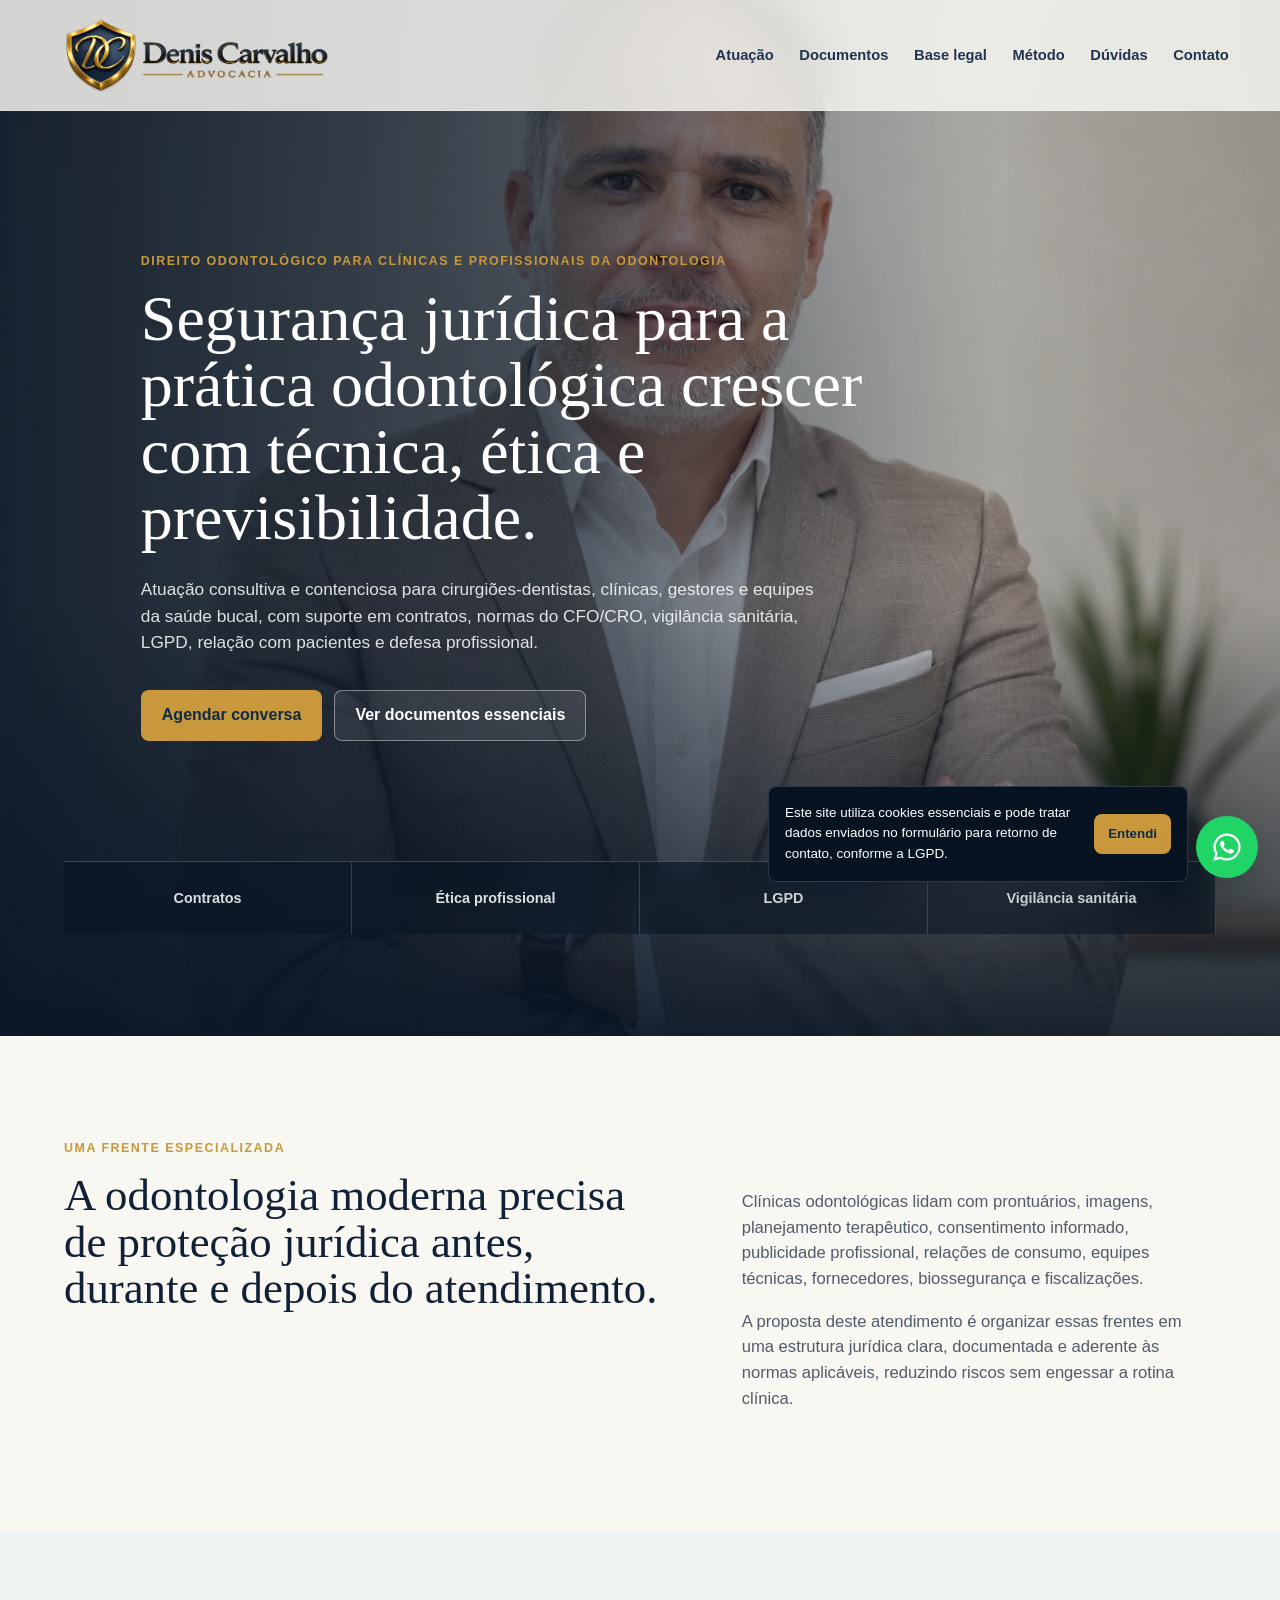
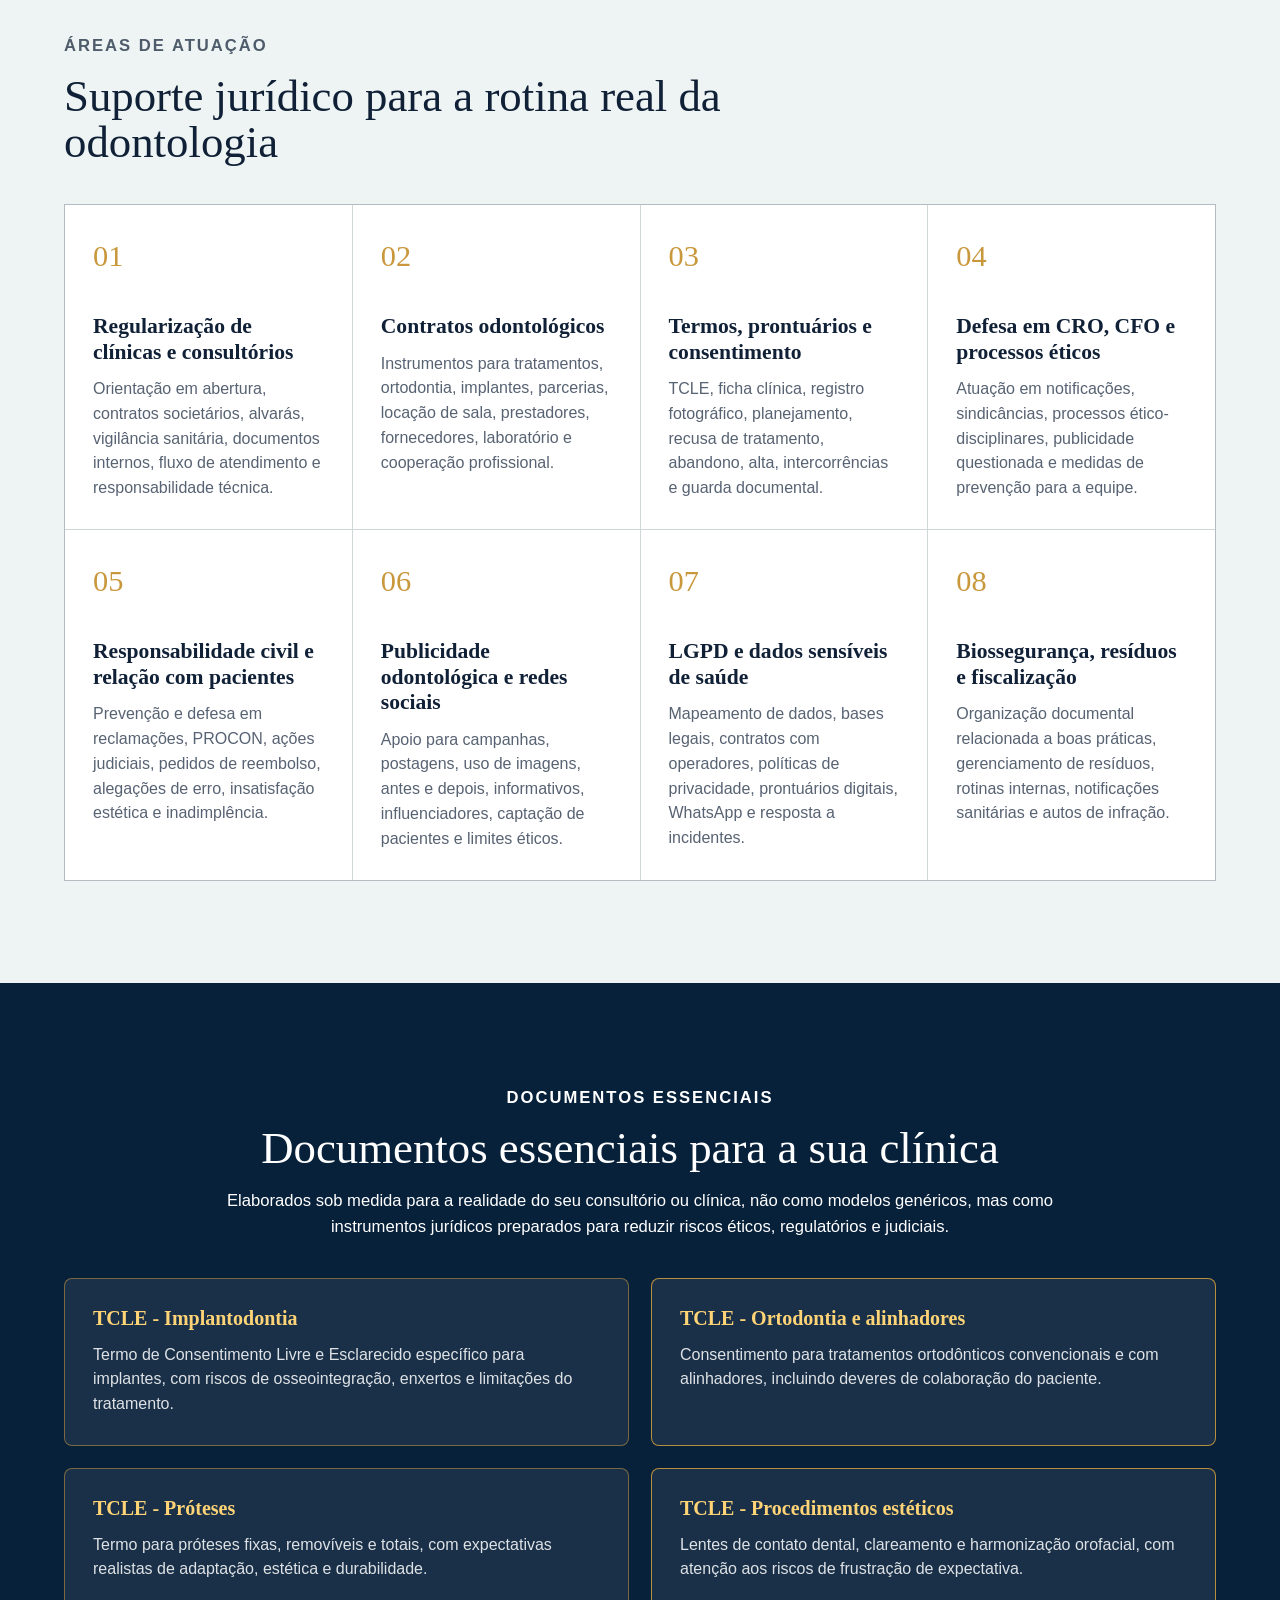
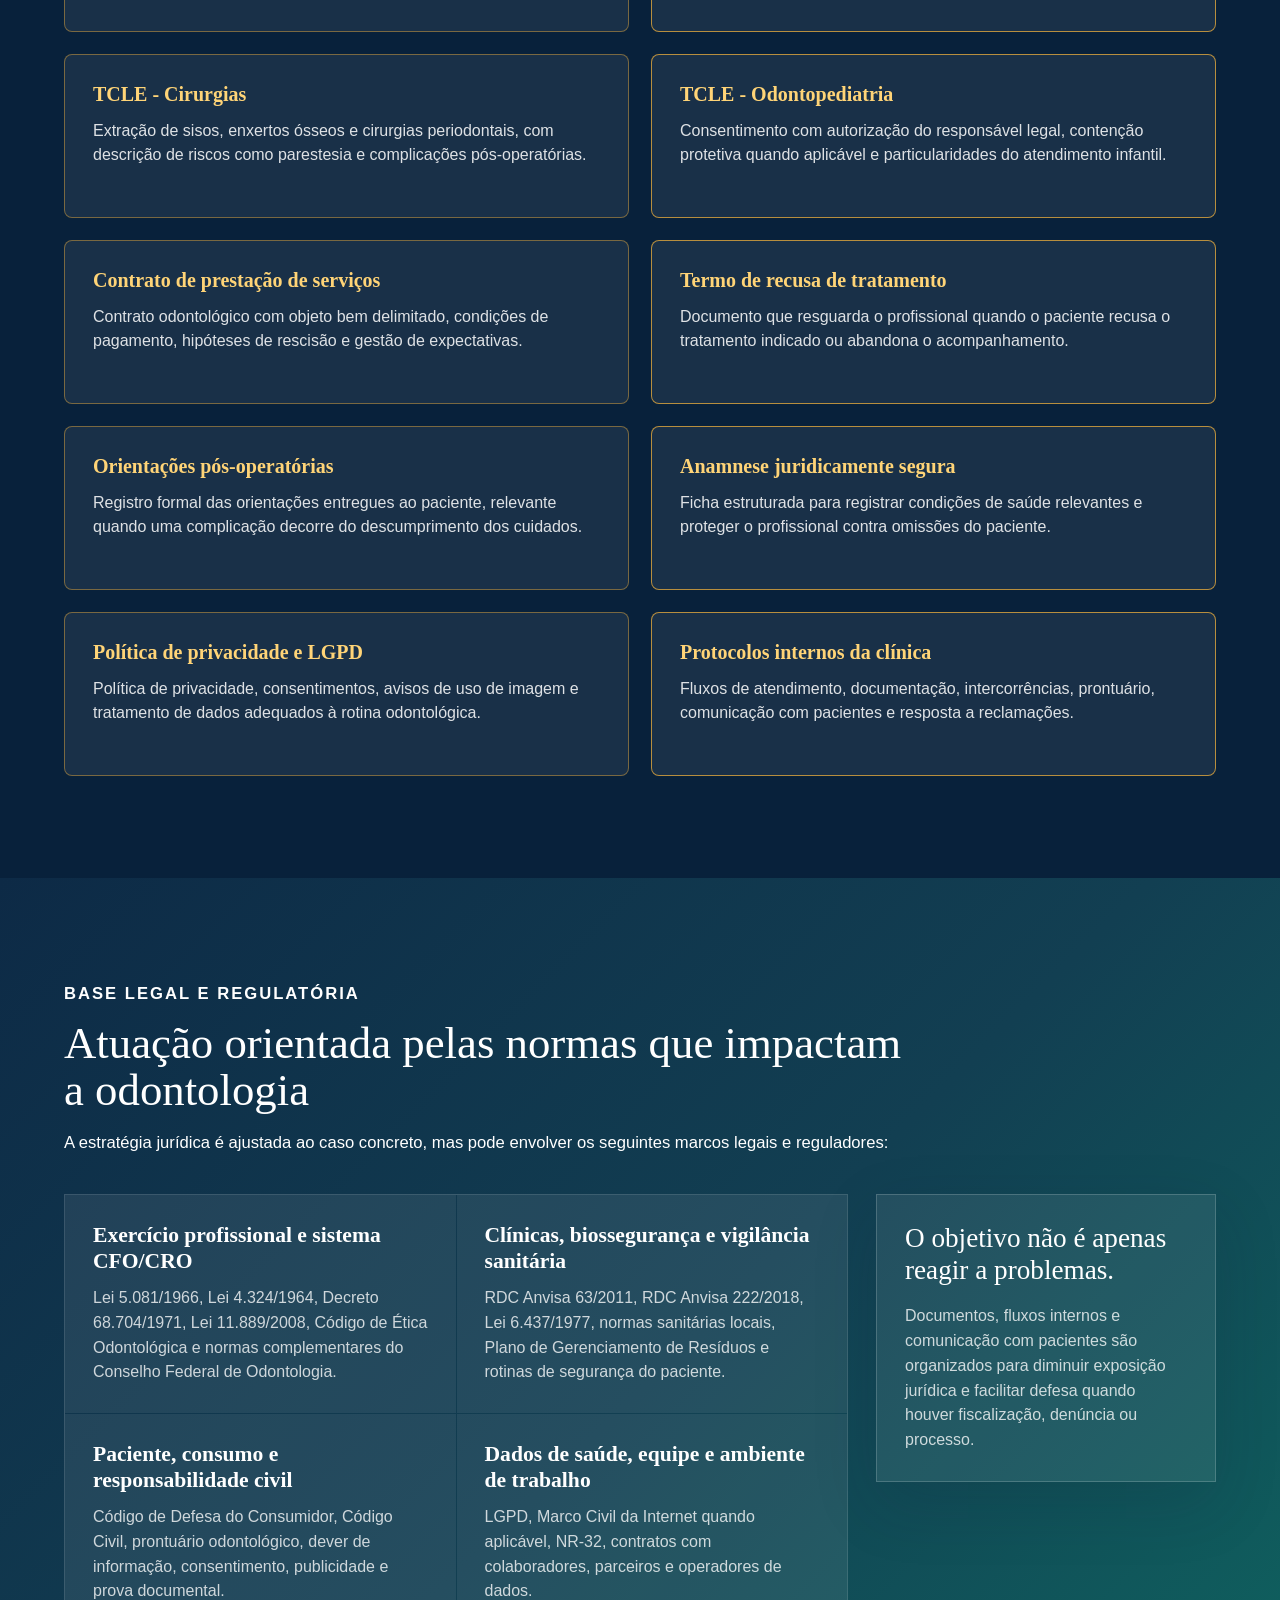
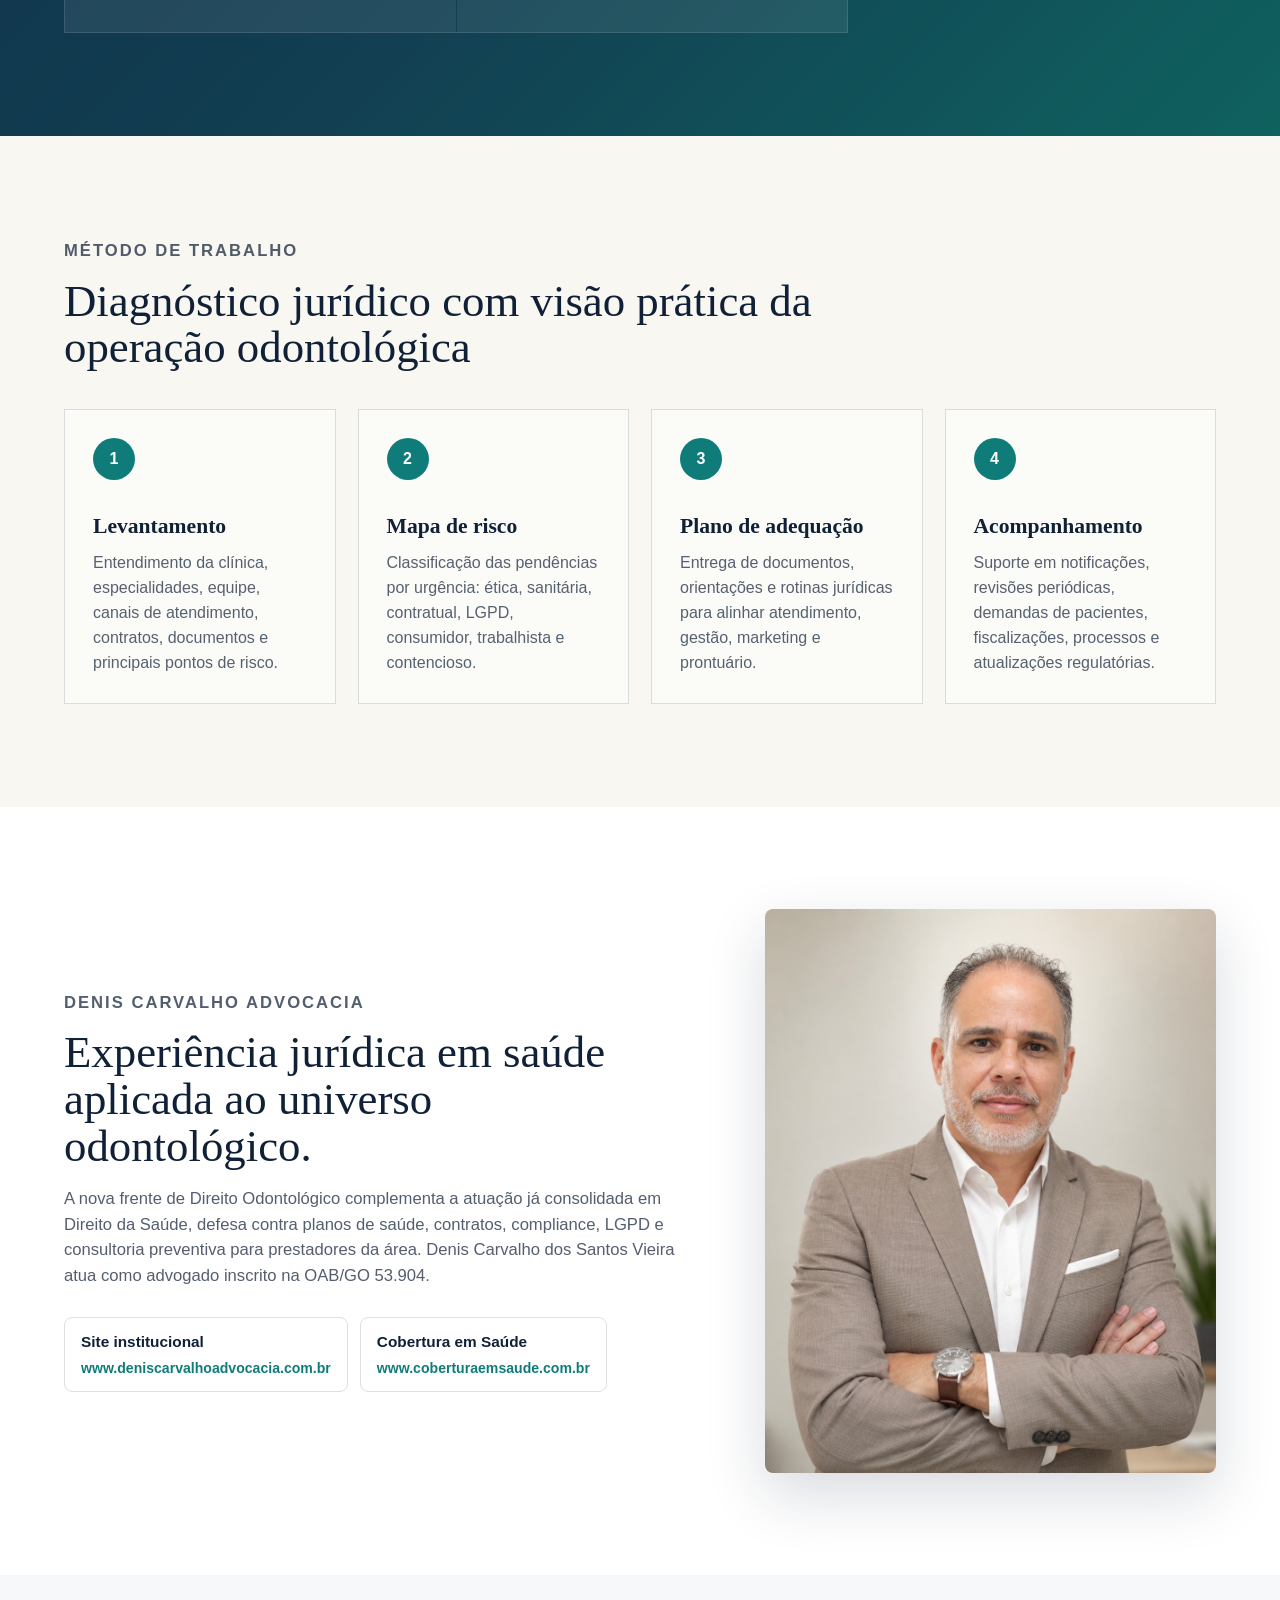
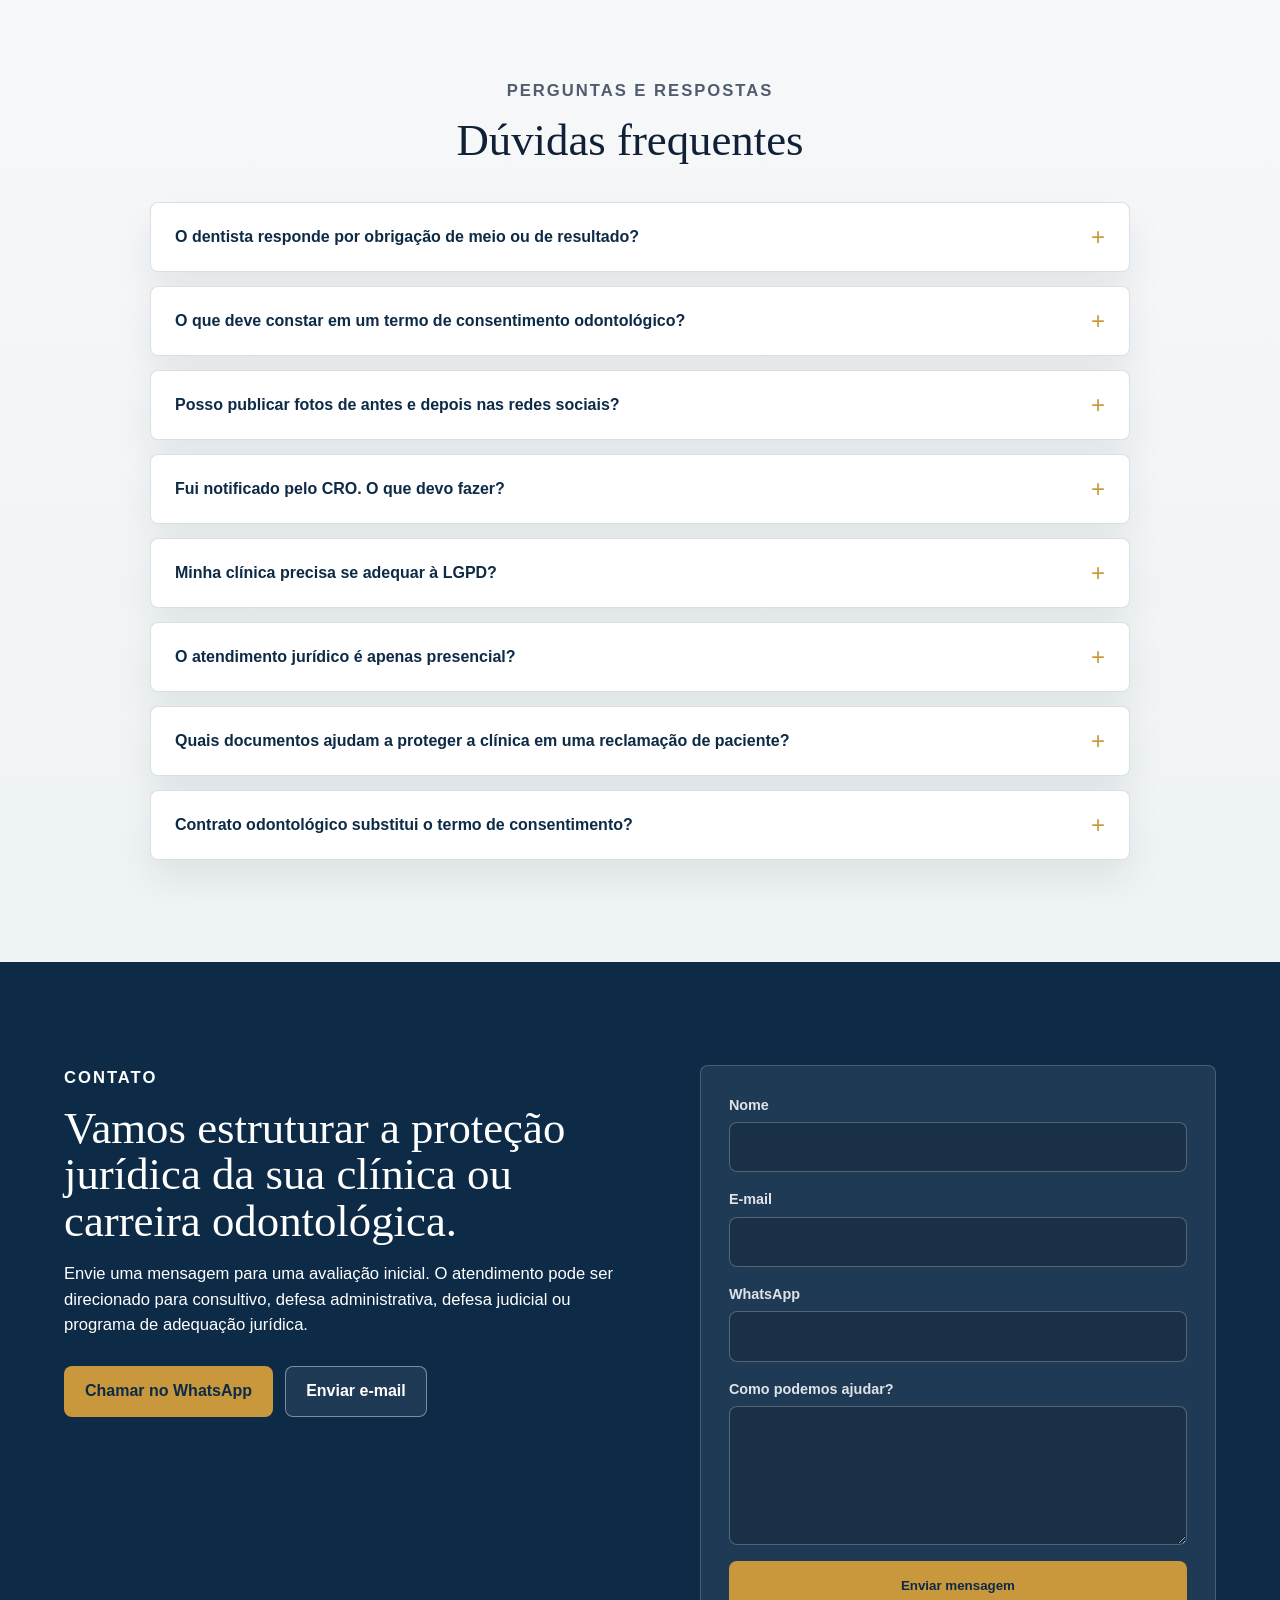
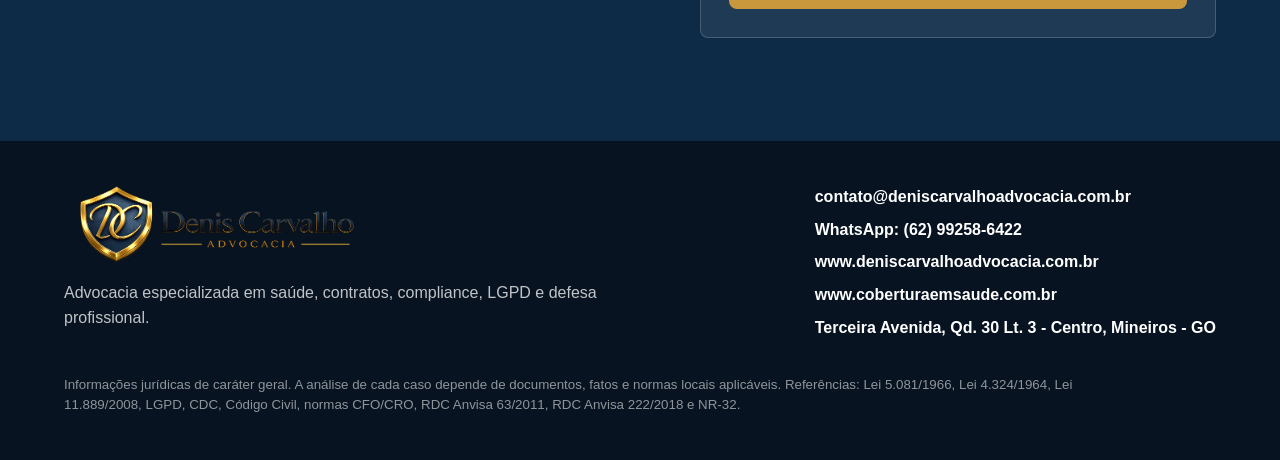
==== 2026-06-11/files-mentioned-by-the-user-denis/outputs/index.html @ ddb9f00c "Update index.html" ====
<!doctype html>
<html lang="pt-BR">
<head>
  <meta charset="utf-8">
  <meta name="viewport" content="width=device-width, initial-scale=1">
  <meta name="description" content="Advocacia em Direito Odontológico para clínicas, cirurgiões-dentistas e profissionais da área: contratos, ética, LGPD, vigilância sanitária e defesa profissional.">
  <title>Direito Odontológico | Denis Carvalho Advocacia</title>
  <link rel="icon" type="image/png" href="favicon.png">
  <link rel="stylesheet" href="styles.css">
</head>
<body>
  <header class="site-header" data-header>
    <a class="brand" href="#inicio" aria-label="Denis Carvalho Advocacia">
      <img src="logo-denis.png" alt="Denis Carvalho Advocacia">
    </a>
    <button class="nav-toggle" type="button" aria-label="Abrir menu" aria-expanded="false" data-nav-toggle>
      <span></span>
      <span></span>
      <span></span>
    </button>
    <nav class="nav" data-nav>
      <a href="#atuacao">Atuação</a>
      <a href="#documentos">Documentos</a>
      <a href="#base-legal">Base legal</a>
      <a href="#metodo">Método</a>
      <a href="#faq">Dúvidas</a>
      <a href="#contato">Contato</a>
    </nav>
  </header>

  <main>
    <section class="hero" id="inicio">
      <div class="hero-media" aria-hidden="true">
        <img src="denis-carvalho.jpg" alt="">
      </div>
      <div class="hero-shade"></div>
      <div class="hero-content">
        <p class="eyebrow">Direito Odontológico para clínicas e profissionais da odontologia</p>
        <h1>Segurança jurídica para a prática odontológica crescer com técnica, ética e previsibilidade.</h1>
        <p class="hero-copy">
          Atuação consultiva e contenciosa para cirurgiões-dentistas, clínicas, gestores e equipes da saúde bucal,
          com suporte em contratos, normas do CFO/CRO, vigilância sanitária, LGPD, relação com pacientes e defesa profissional.
        </p>
        <div class="hero-actions">
          <a class="button primary" href="https://wa.me/5562992586422?text=Olá%2C%20gostaria%20de%20atendimento%20em%20Direito%20Odontológico" target="_blank" rel="noopener">Agendar conversa</a>
          <a class="button secondary" href="#documentos">Ver documentos essenciais</a>
        </div>
      </div>
      <div class="hero-strip">
        <span>Contratos</span>
        <span>Ética profissional</span>
        <span>LGPD</span>
        <span>Vigilância sanitária</span>
      </div>
    </section>

    <section class="intro-section" aria-labelledby="intro-title">
      <div class="section-kicker">Uma frente especializada</div>
      <div class="intro-grid">
        <h2 id="intro-title">A odontologia moderna precisa de proteção jurídica antes, durante e depois do atendimento.</h2>
        <div>
          <p>
            Clínicas odontológicas lidam com prontuários, imagens, planejamento terapêutico, consentimento informado,
            publicidade profissional, relações de consumo, equipes técnicas, fornecedores, biossegurança e fiscalizações.
          </p>
          <p>
            A proposta deste atendimento é organizar essas frentes em uma estrutura jurídica clara, documentada e aderente
            às normas aplicáveis, reduzindo riscos sem engessar a rotina clínica.
          </p>
        </div>
      </div>
    </section>

    <section class="services" id="atuacao" aria-labelledby="services-title">
      <div class="section-heading">
        <p class="section-kicker">Áreas de atuação</p>
        <h2 id="services-title">Suporte jurídico para a rotina real da odontologia</h2>
      </div>
      <div class="service-grid">
        <article class="service-card">
          <span class="service-number">01</span>
          <h3>Regularização de clínicas e consultórios</h3>
          <p>Orientação em abertura, contratos societários, alvarás, vigilância sanitária, documentos internos, fluxo de atendimento e responsabilidade técnica.</p>
        </article>
        <article class="service-card">
          <span class="service-number">02</span>
          <h3>Contratos odontológicos</h3>
          <p>Instrumentos para tratamentos, ortodontia, implantes, parcerias, locação de sala, prestadores, fornecedores, laboratório e cooperação profissional.</p>
        </article>
        <article class="service-card">
          <span class="service-number">03</span>
          <h3>Termos, prontuários e consentimento</h3>
          <p>TCLE, ficha clínica, registro fotográfico, planejamento, recusa de tratamento, abandono, alta, intercorrências e guarda documental.</p>
        </article>
        <article class="service-card">
          <span class="service-number">04</span>
          <h3>Defesa em CRO, CFO e processos éticos</h3>
          <p>Atuação em notificações, sindicâncias, processos ético-disciplinares, publicidade questionada e medidas de prevenção para a equipe.</p>
        </article>
        <article class="service-card">
          <span class="service-number">05</span>
          <h3>Responsabilidade civil e relação com pacientes</h3>
          <p>Prevenção e defesa em reclamações, PROCON, ações judiciais, pedidos de reembolso, alegações de erro, insatisfação estética e inadimplência.</p>
        </article>
        <article class="service-card">
          <span class="service-number">06</span>
          <h3>Publicidade odontológica e redes sociais</h3>
          <p>Apoio para campanhas, postagens, uso de imagens, antes e depois, informativos, influenciadores, captação de pacientes e limites éticos.</p>
        </article>
        <article class="service-card">
          <span class="service-number">07</span>
          <h3>LGPD e dados sensíveis de saúde</h3>
          <p>Mapeamento de dados, bases legais, contratos com operadores, políticas de privacidade, prontuários digitais, WhatsApp e resposta a incidentes.</p>
        </article>
        <article class="service-card">
          <span class="service-number">08</span>
          <h3>Biossegurança, resíduos e fiscalização</h3>
          <p>Organização documental relacionada a boas práticas, gerenciamento de resíduos, rotinas internas, notificações sanitárias e autos de infração.</p>
        </article>
      </div>
    </section>

    <section class="documents" id="documentos" aria-labelledby="documents-title">
      <div class="section-heading centered">
        <p class="section-kicker">Documentos essenciais</p>
        <h2 id="documents-title">Documentos essenciais para a sua clínica</h2>
        <p>
          Elaborados sob medida para a realidade do seu consultório ou clínica, não como modelos genéricos,
          mas como instrumentos jurídicos preparados para reduzir riscos éticos, regulatórios e judiciais.
        </p>
      </div>
      <div class="documents-grid">
        <article>
          <h3>TCLE - Implantodontia</h3>
          <p>Termo de Consentimento Livre e Esclarecido específico para implantes, com riscos de osseointegração, enxertos e limitações do tratamento.</p>
        </article>
        <article>
          <h3>TCLE - Ortodontia e alinhadores</h3>
          <p>Consentimento para tratamentos ortodônticos convencionais e com alinhadores, incluindo deveres de colaboração do paciente.</p>
        </article>
        <article>
          <h3>TCLE - Próteses</h3>
          <p>Termo para próteses fixas, removíveis e totais, com expectativas realistas de adaptação, estética e durabilidade.</p>
        </article>
        <article>
          <h3>TCLE - Procedimentos estéticos</h3>
          <p>Lentes de contato dental, clareamento e harmonização orofacial, com atenção aos riscos de frustração de expectativa.</p>
        </article>
        <article>
          <h3>TCLE - Cirurgias</h3>
          <p>Extração de sisos, enxertos ósseos e cirurgias periodontais, com descrição de riscos como parestesia e complicações pós-operatórias.</p>
        </article>
        <article>
          <h3>TCLE - Odontopediatria</h3>
          <p>Consentimento com autorização do responsável legal, contenção protetiva quando aplicável e particularidades do atendimento infantil.</p>
        </article>
        <article>
          <h3>Contrato de prestação de serviços</h3>
          <p>Contrato odontológico com objeto bem delimitado, condições de pagamento, hipóteses de rescisão e gestão de expectativas.</p>
        </article>
        <article>
          <h3>Termo de recusa de tratamento</h3>
          <p>Documento que resguarda o profissional quando o paciente recusa o tratamento indicado ou abandona o acompanhamento.</p>
        </article>
        <article>
          <h3>Orientações pós-operatórias</h3>
          <p>Registro formal das orientações entregues ao paciente, relevante quando uma complicação decorre do descumprimento dos cuidados.</p>
        </article>
        <article>
          <h3>Anamnese juridicamente segura</h3>
          <p>Ficha estruturada para registrar condições de saúde relevantes e proteger o profissional contra omissões do paciente.</p>
        </article>
        <article>
          <h3>Política de privacidade e LGPD</h3>
          <p>Política de privacidade, consentimentos, avisos de uso de imagem e tratamento de dados adequados à rotina odontológica.</p>
        </article>
        <article>
          <h3>Protocolos internos da clínica</h3>
          <p>Fluxos de atendimento, documentação, intercorrências, prontuário, comunicação com pacientes e resposta a reclamações.</p>
        </article>
      </div>
    </section>

    <section class="legal-band" id="base-legal" aria-labelledby="legal-title">
      <div class="section-heading">
        <p class="section-kicker">Base legal e regulatória</p>
        <h2 id="legal-title">Atuação orientada pelas normas que impactam a odontologia</h2>
        <p>A estratégia jurídica é ajustada ao caso concreto, mas pode envolver os seguintes marcos legais e reguladores:</p>
      </div>
      <div class="legal-layout">
        <div class="legal-list">
          <div>
            <h3>Exercício profissional e sistema CFO/CRO</h3>
            <p>Lei 5.081/1966, Lei 4.324/1964, Decreto 68.704/1971, Lei 11.889/2008, Código de Ética Odontológica e normas complementares do Conselho Federal de Odontologia.</p>
          </div>
          <div>
            <h3>Clínicas, biossegurança e vigilância sanitária</h3>
            <p>RDC Anvisa 63/2011, RDC Anvisa 222/2018, Lei 6.437/1977, normas sanitárias locais, Plano de Gerenciamento de Resíduos e rotinas de segurança do paciente.</p>
          </div>
          <div>
            <h3>Paciente, consumo e responsabilidade civil</h3>
            <p>Código de Defesa do Consumidor, Código Civil, prontuário odontológico, dever de informação, consentimento, publicidade e prova documental.</p>
          </div>
          <div>
            <h3>Dados de saúde, equipe e ambiente de trabalho</h3>
            <p>LGPD, Marco Civil da Internet quando aplicável, NR-32, contratos com colaboradores, parceiros e operadores de dados.</p>
          </div>
        </div>
        <aside class="legal-note">
          <strong>O objetivo não é apenas reagir a problemas.</strong>
          <span>Documentos, fluxos internos e comunicação com pacientes são organizados para diminuir exposição jurídica e facilitar defesa quando houver fiscalização, denúncia ou processo.</span>
        </aside>
      </div>
    </section>

    <section class="method" id="metodo" aria-labelledby="method-title">
      <div class="section-heading">
        <p class="section-kicker">Método de trabalho</p>
        <h2 id="method-title">Diagnóstico jurídico com visão prática da operação odontológica</h2>
      </div>
      <div class="timeline">
        <article>
          <span>1</span>
          <h3>Levantamento</h3>
          <p>Entendimento da clínica, especialidades, equipe, canais de atendimento, contratos, documentos e principais pontos de risco.</p>
        </article>
        <article>
          <span>2</span>
          <h3>Mapa de risco</h3>
          <p>Classificação das pendências por urgência: ética, sanitária, contratual, LGPD, consumidor, trabalhista e contencioso.</p>
        </article>
        <article>
          <span>3</span>
          <h3>Plano de adequação</h3>
          <p>Entrega de documentos, orientações e rotinas jurídicas para alinhar atendimento, gestão, marketing e prontuário.</p>
        </article>
        <article>
          <span>4</span>
          <h3>Acompanhamento</h3>
          <p>Suporte em notificações, revisões periódicas, demandas de pacientes, fiscalizações, processos e atualizações regulatórias.</p>
        </article>
      </div>
    </section>

    <section class="profile" aria-labelledby="profile-title">
      <div class="profile-copy">
        <p class="section-kicker">Denis Carvalho Advocacia</p>
        <h2 id="profile-title">Experiência jurídica em saúde aplicada ao universo odontológico.</h2>
        <p>
          A nova frente de Direito Odontológico complementa a atuação já consolidada em Direito da Saúde, defesa contra planos
          de saúde, contratos, compliance, LGPD e consultoria preventiva para prestadores da área. Denis Carvalho dos Santos
          Vieira atua como advogado inscrito na OAB/GO 53.904.
        </p>
        <div class="profile-links">
          <a href="https://www.deniscarvalhoadvocacia.com.br/" target="_blank" rel="noopener">
            <span>Site institucional</span>
            <strong>www.deniscarvalhoadvocacia.com.br</strong>
          </a>
          <a href="https://www.coberturaemsaude.com.br/" target="_blank" rel="noopener">
            <span>Cobertura em Saúde</span>
            <strong>www.coberturaemsaude.com.br</strong>
          </a>
        </div>
      </div>
      <img src="denis-carvalho.jpg" alt="Denis Carvalho, advogado">
    </section>

    <section class="faq" id="faq" aria-labelledby="faq-title">
      <div class="section-heading centered">
        <p class="section-kicker">Perguntas e respostas</p>
        <h2 id="faq-title">Dúvidas frequentes</h2>
      </div>
      <div class="faq-list">
        <details>
          <summary>O dentista responde por obrigação de meio ou de resultado?</summary>
          <p>Depende do procedimento, da prova produzida e da forma como a expectativa foi apresentada ao paciente. Em muitos tratamentos há obrigação de meio, mas procedimentos com forte apelo estético podem gerar discussão sobre resultado, especialmente quando a comunicação, o contrato e o consentimento não estão bem documentados.</p>
        </details>
        <details>
          <summary>O que deve constar em um termo de consentimento odontológico?</summary>
          <p>O termo deve explicar diagnóstico, alternativas, riscos previsíveis, limitações, etapas, cuidados do paciente, possibilidade de intercorrências e autorização para registros quando houver uso de imagens. O documento precisa ser específico para o procedimento, e não apenas um formulário genérico.</p>
        </details>
        <details>
          <summary>Posso publicar fotos de antes e depois nas redes sociais?</summary>
          <p>A publicidade odontológica exige cautela. Além das normas éticas do CFO/CRO, é necessário avaliar autorização do paciente, finalidade do uso, ausência de promessa de resultado, contexto informativo e proteção de dados pessoais e de imagem.</p>
        </details>
        <details>
          <summary>Fui notificado pelo CRO. O que devo fazer?</summary>
          <p>O ideal é não responder de forma improvisada. Reúna prontuário, contratos, mensagens, fotos, termos e documentos do atendimento. A resposta deve ser técnica, objetiva e alinhada ao procedimento administrativo ou ético-disciplinar indicado na notificação.</p>
        </details>
        <details>
          <summary>Minha clínica precisa se adequar à LGPD?</summary>
          <p>Sim. Clínicas odontológicas tratam dados pessoais sensíveis de saúde. A adequação envolve mapeamento de dados, bases legais, políticas, contratos com fornecedores, controle de acesso a prontuários, uso de WhatsApp, imagens e resposta a incidentes.</p>
        </details>
        <details>
          <summary>O atendimento jurídico é apenas presencial?</summary>
          <p>Não. O atendimento pode ocorrer de forma presencial ou remota, conforme a necessidade do caso, com análise de documentos, reuniões por videoconferência e acompanhamento estratégico das providências.</p>
        </details>
        <details>
          <summary>Quais documentos ajudam a proteger a clínica em uma reclamação de paciente?</summary>
          <p>Prontuário completo, anamnese, plano de tratamento, TCLE, contrato, comprovantes de orientação, evolução clínica, imagens autorizadas, mensagens relevantes e registros de comparecimento são essenciais para demonstrar informação, técnica e acompanhamento.</p>
        </details>
        <details>
          <summary>Contrato odontológico substitui o termo de consentimento?</summary>
          <p>Não. O contrato organiza a relação comercial e as condições do serviço. O consentimento esclarece riscos, alternativas e limites clínicos do procedimento. Em muitos casos, os dois documentos devem trabalhar juntos.</p>
        </details>
      </div>
    </section>

    <section class="contact" id="contato" aria-labelledby="contact-title">
      <div>
        <p class="section-kicker">Contato</p>
        <h2 id="contact-title">Vamos estruturar a proteção jurídica da sua clínica ou carreira odontológica.</h2>
        <p>Envie uma mensagem para uma avaliação inicial. O atendimento pode ser direcionado para consultivo, defesa administrativa, defesa judicial ou programa de adequação jurídica.</p>
        <div class="contact-actions">
          <a class="button primary" href="https://wa.me/5562992586422?text=Olá%2C%20gostaria%20de%20orientação%20em%20Direito%20Odontológico" target="_blank" rel="noopener">Chamar no WhatsApp</a>
          <a class="button secondary" href="mailto:contato@deniscarvalhoadvocacia.com.br">Enviar e-mail</a>
        </div>
      </div>
      <form class="contact-form" action="https://formsubmit.co/contato@deniscarvalhoadvocacia.com.br" method="POST">
        <label>
          Nome
          <input type="text" name="nome" autocomplete="name" required>
        </label>
        <label>
          E-mail
          <input type="email" name="email" autocomplete="email" required>
        </label>
        <label>
          WhatsApp
          <input type="tel" name="whatsapp" autocomplete="tel">
        </label>
        <label>
          Como podemos ajudar?
          <textarea name="mensagem" rows="5" required></textarea>
        </label>
        <input type="hidden" name="_subject" value="Contato - Direito Odontológico">
        <button class="button primary" type="submit">Enviar mensagem</button>
      </form>
    </section>
  </main>

  <footer class="footer">
    <div>
      <img src="logo-denis.png" alt="Denis Carvalho Advocacia">
      <p>Advocacia especializada em saúde, contratos, compliance, LGPD e defesa profissional.</p>
    </div>
    <div class="footer-links">
      <a href="mailto:contato@deniscarvalhoadvocacia.com.br">contato@deniscarvalhoadvocacia.com.br</a>
      <a href="https://wa.me/5562992586422" target="_blank" rel="noopener">WhatsApp: (62) 99258-6422</a>
      <a href="https://www.deniscarvalhoadvocacia.com.br/" target="_blank" rel="noopener">www.deniscarvalhoadvocacia.com.br</a>
      <a href="https://www.coberturaemsaude.com.br/" target="_blank" rel="noopener">www.coberturaemsaude.com.br</a>
      <span>Terceira Avenida, Qd. 30 Lt. 3 - Centro, Mineiros - GO</span>
    </div>
    <small>
      Informações jurídicas de caráter geral. A análise de cada caso depende de documentos, fatos e normas locais aplicáveis.
      Referências: Lei 5.081/1966, Lei 4.324/1964, Lei 11.889/2008, LGPD, CDC, Código Civil, normas CFO/CRO, RDC Anvisa 63/2011, RDC Anvisa 222/2018 e NR-32.
    </small>
  </footer>

  <a class="whatsapp-float" href="https://wa.me/5562992586422?text=Olá%2C%20gostaria%20de%20atendimento%20em%20Direito%20Odontológico" target="_blank" rel="noopener" aria-label="Falar com Denis Carvalho pelo WhatsApp">
    <span class="whatsapp-tooltip">Fale pelo WhatsApp</span>
    <svg viewBox="0 0 32 32" aria-hidden="true">
      <path d="M16.01 3.2c-7.05 0-12.78 5.73-12.78 12.78 0 2.25.59 4.45 1.72 6.38L3.12 29l6.8-1.78a12.7 12.7 0 0 0 6.09 1.55c7.05 0 12.78-5.73 12.78-12.78S23.06 3.2 16.01 3.2Zm0 23.4c-1.92 0-3.8-.52-5.43-1.5l-.39-.23-4.04 1.06 1.08-3.94-.25-.41a10.56 10.56 0 0 1-1.61-5.6c0-5.88 4.78-10.66 10.65-10.66 5.88 0 10.66 4.78 10.66 10.66S21.89 26.6 16.01 26.6Zm5.84-7.98c-.32-.16-1.9-.94-2.2-1.04-.29-.11-.5-.16-.72.16-.21.32-.82 1.04-1.01 1.25-.19.21-.37.24-.69.08-.32-.16-1.35-.5-2.57-1.59-.95-.85-1.59-1.89-1.78-2.21-.19-.32-.02-.5.14-.66.14-.14.32-.37.48-.56.16-.19.21-.32.32-.53.11-.21.05-.4-.03-.56-.08-.16-.72-1.74-.98-2.38-.26-.62-.52-.53-.72-.54h-.61c-.21 0-.56.08-.85.4-.29.32-1.12 1.1-1.12 2.68 0 1.58 1.15 3.11 1.31 3.32.16.21 2.27 3.46 5.5 4.85.77.33 1.37.53 1.84.68.77.24 1.47.21 2.03.13.62-.09 1.9-.78 2.17-1.53.27-.75.27-1.4.19-1.53-.08-.13-.29-.21-.61-.37Z"/>
    </svg>
  </a>

  <div class="cookie" data-cookie>
    <p>Este site utiliza cookies essenciais e pode tratar dados enviados no formulário para retorno de contato, conforme a LGPD.</p>
    <button type="button" data-cookie-accept>Entendi</button>
  </div>

  <script src="script.js"></script>
</body>
</html>
---- 2026-06-11/files-mentioned-by-the-user-denis/outputs/styles.css ----
:root {
  --ink: #102036;
  --ink-2: #20344f;
  --blue: #0d2a46;
  --teal: #0f7c7a;
  --mint: #d8f1ee;
  --gold: #c9983d;
  --paper: #f8f7f2;
  --soft: #eef4f3;
  --line: rgba(16, 32, 54, 0.14);
  --white: #ffffff;
  --shadow: 0 22px 60px rgba(16, 32, 54, 0.16);
}

* {
  box-sizing: border-box;
}

html {
  scroll-behavior: smooth;
}

body {
  margin: 0;
  color: var(--ink);
  background: var(--paper);
  font-family: Arial, Helvetica, sans-serif;
  line-height: 1.55;
  overflow-x: hidden;
}

body.nav-open {
  overflow: hidden;
}

a {
  color: inherit;
  text-decoration: none;
}

img {
  display: block;
  max-width: 100%;
}

.site-header {
  position: fixed;
  z-index: 20;
  top: 0;
  left: 0;
  right: 0;
  width: 100%;
  display: flex;
  align-items: center;
  justify-content: space-between;
  gap: 24px;
  padding: 18px clamp(18px, 4vw, 56px);
  background: rgba(248, 247, 242, 0.84);
  border-bottom: 1px solid rgba(255, 255, 255, 0.18);
  backdrop-filter: blur(18px);
  transition: box-shadow 180ms ease, padding 180ms ease;
}

.site-header.is-scrolled {
  padding-block: 10px;
  box-shadow: 0 10px 35px rgba(16, 32, 54, 0.11);
}

.brand img {
  width: clamp(210px, 23vw, 330px);
  height: auto;
}

.nav {
  display: flex;
  align-items: center;
  gap: clamp(14px, 2vw, 28px);
  color: var(--ink-2);
  font-size: 0.92rem;
  font-weight: 700;
  letter-spacing: 0;
}

.nav a {
  position: relative;
  padding-block: 8px;
}

.nav a::after {
  position: absolute;
  right: 0;
  bottom: 0;
  left: 0;
  height: 2px;
  content: "";
  background: var(--gold);
  transform: scaleX(0);
  transform-origin: left;
  transition: transform 160ms ease;
}

.nav a:hover::after {
  transform: scaleX(1);
}

.nav-toggle {
  display: none;
  width: 44px;
  height: 44px;
  place-items: center;
  padding: 0;
  background: var(--blue);
  border: 0;
  border-radius: 8px;
}

.nav-toggle span {
  display: block;
  width: 20px;
  height: 2px;
  margin: 3px auto;
  background: var(--white);
}

.hero {
  position: relative;
  min-height: 760px;
  display: grid;
  align-items: end;
  overflow: hidden;
  color: var(--white);
  background: var(--blue);
}

.hero-media,
.hero-shade {
  position: absolute;
  inset: 0;
}

.hero-media img {
  width: 100%;
  height: 100%;
  object-fit: cover;
  object-position: 68% center;
  filter: saturate(0.93);
}

.hero-shade {
  background:
    linear-gradient(90deg, rgba(8, 21, 36, 0.92) 0%, rgba(8, 21, 36, 0.72) 43%, rgba(8, 21, 36, 0.18) 78%),
    linear-gradient(0deg, rgba(8, 21, 36, 0.82) 0%, rgba(8, 21, 36, 0) 42%);
}

.hero-content {
  position: relative;
  z-index: 1;
  width: min(780px, calc(100vw - 36px));
  margin: 0 0 120px clamp(18px, 6vw, 88px);
  padding-top: 150px;
}

.eyebrow,
.section-kicker {
  margin: 0 0 14px;
  color: var(--gold);
  font-size: 0.78rem;
  font-weight: 800;
  letter-spacing: 0.12em;
  text-transform: uppercase;
}

.hero h1,
section h2 {
  margin: 0;
  line-height: 1.04;
  letter-spacing: 0;
}

.hero h1 {
  max-width: 760px;
  font-family: Georgia, "Times New Roman", serif;
  font-size: clamp(2.35rem, 5vw, 5.45rem);
  font-weight: 500;
}

.hero-copy {
  max-width: 690px;
  margin: 24px 0 0;
  color: rgba(255, 255, 255, 0.86);
  font-size: clamp(1rem, 1.35vw, 1.18rem);
}

.hero-actions {
  display: flex;
  flex-wrap: wrap;
  gap: 12px;
  margin-top: 34px;
}

.button {
  display: inline-flex;
  min-height: 48px;
  align-items: center;
  justify-content: center;
  padding: 12px 20px;
  border: 1px solid transparent;
  border-radius: 8px;
  font-weight: 800;
  letter-spacing: 0;
  transition: transform 160ms ease, background 160ms ease, border-color 160ms ease;
}

.button:hover {
  transform: translateY(-1px);
}

.button.primary {
  color: var(--blue);
  background: var(--gold);
}

.button.secondary {
  color: var(--white);
  border-color: rgba(255, 255, 255, 0.42);
  background: rgba(255, 255, 255, 0.08);
}

.hero-strip {
  position: relative;
  z-index: 2;
  display: grid;
  grid-template-columns: repeat(4, 1fr);
  border-top: 1px solid rgba(255, 255, 255, 0.2);
  background: rgba(8, 21, 36, 0.58);
  backdrop-filter: blur(16px);
}

.hero-strip span {
  min-height: 72px;
  display: grid;
  place-items: center;
  padding: 16px;
  border-right: 1px solid rgba(255, 255, 255, 0.16);
  color: rgba(255, 255, 255, 0.86);
  font-size: 0.9rem;
  font-weight: 800;
  text-align: center;
}

section {
  padding: clamp(66px, 8vw, 112px) clamp(18px, 5vw, 72px);
}

.intro-section,
.method,
.faq {
  background: var(--paper);
}

.intro-grid {
  display: grid;
  grid-template-columns: minmax(0, 0.95fr) minmax(280px, 0.75fr);
  gap: clamp(32px, 6vw, 86px);
  align-items: start;
}

section h2 {
  max-width: 860px;
  font-family: Georgia, "Times New Roman", serif;
  font-size: clamp(2rem, 3.5vw, 4.1rem);
  font-weight: 500;
  color: var(--ink);
}

.intro-grid p,
.section-heading p,
.profile p,
.documents .section-heading p,
.contact p {
  color: rgba(16, 32, 54, 0.72);
  font-size: 1.04rem;
}

.section-heading {
  max-width: 880px;
  margin-bottom: 38px;
}

.section-heading.centered {
  max-width: 880px;
  margin-right: auto;
  margin-left: auto;
  text-align: center;
}

.services {
  background: var(--soft);
}

.service-grid {
  display: grid;
  grid-template-columns: repeat(4, minmax(0, 1fr));
  gap: 1px;
  background: var(--line);
  border: 1px solid var(--line);
}

.service-card {
  min-height: 282px;
  padding: 28px;
  background: var(--white);
}

.service-number {
  display: inline-block;
  margin-bottom: 34px;
  color: var(--gold);
  font-family: Georgia, "Times New Roman", serif;
  font-size: 1.9rem;
}

.service-card h3,
.legal-list h3,
.timeline h3,
.documents-grid h3 {
  margin: 0 0 12px;
  color: var(--ink);
  font-family: Georgia, "Times New Roman", serif;
  font-size: 1.35rem;
  line-height: 1.18;
  font-weight: 600;
}

.service-card p,
.legal-list p,
.timeline p,
.legal-note span,
.documents-grid p {
  margin: 0;
  color: rgba(16, 32, 54, 0.7);
}

.documents {
  color: var(--white);
  background: #08213b;
}

.documents .section-kicker,
.documents h2,
.documents .section-heading p {
  color: var(--white);
}

.documents .section-kicker {
  color: var(--gold);
}

.documents-grid {
  display: grid;
  grid-template-columns: repeat(2, minmax(0, 1fr));
  gap: 22px;
}

.documents-grid article {
  min-height: 164px;
  padding: 28px;
  border: 1px solid rgba(201, 152, 61, 0.55);
  border-radius: 8px;
  background: rgba(255, 255, 255, 0.07);
}

.documents-grid article:nth-child(even) {
  border-color: rgba(201, 152, 61, 0.9);
}

.documents-grid h3 {
  color: #ffd477;
  font-size: 1.25rem;
}

.documents-grid p {
  color: rgba(255, 255, 255, 0.86);
}

.legal-band {
  color: var(--white);
  background: linear-gradient(135deg, var(--blue), #123f52 54%, #0f625f);
}

.legal-band h2,
.legal-band .section-heading p {
  color: var(--white);
}

.legal-layout {
  display: grid;
  grid-template-columns: minmax(0, 1fr) 340px;
  gap: 28px;
  align-items: start;
}

.legal-list {
  display: grid;
  grid-template-columns: repeat(2, minmax(0, 1fr));
  gap: 1px;
  overflow: hidden;
  border: 1px solid rgba(255, 255, 255, 0.18);
}

.legal-list div,
.legal-note {
  min-height: 190px;
  padding: 28px;
  background: rgba(255, 255, 255, 0.08);
}

.legal-list h3,
.legal-list p,
.legal-note {
  color: var(--white);
}

.legal-list p,
.legal-note span {
  color: rgba(255, 255, 255, 0.78);
}

.legal-note {
  position: sticky;
  top: 110px;
  display: grid;
  gap: 18px;
  border: 1px solid rgba(255, 255, 255, 0.18);
  box-shadow: var(--shadow);
}

.legal-note strong {
  font-family: Georgia, "Times New Roman", serif;
  font-size: 1.7rem;
  line-height: 1.16;
  font-weight: 500;
}

.timeline {
  display: grid;
  grid-template-columns: repeat(4, minmax(0, 1fr));
  gap: 22px;
}

.timeline article {
  position: relative;
  min-height: 242px;
  padding: 28px;
  border: 1px solid var(--line);
  background: rgba(255, 255, 255, 0.48);
}

.timeline span {
  width: 42px;
  height: 42px;
  display: grid;
  place-items: center;
  margin-bottom: 34px;
  color: var(--white);
  background: var(--teal);
  border-radius: 50%;
  font-weight: 800;
}

.profile {
  display: grid;
  grid-template-columns: minmax(0, 0.9fr) minmax(300px, 0.65fr);
  gap: clamp(32px, 6vw, 92px);
  align-items: center;
  background: var(--white);
}

.profile img {
  width: 100%;
  aspect-ratio: 4 / 5;
  object-fit: cover;
  object-position: center;
  border-radius: 8px;
  box-shadow: var(--shadow);
}

.profile-links {
  display: flex;
  flex-wrap: wrap;
  gap: 12px;
  margin-top: 28px;
}

.profile-links a {
  display: grid;
  gap: 4px;
  padding: 12px 16px;
  border: 1px solid var(--line);
  border-radius: 8px;
  color: var(--ink);
  font-weight: 800;
}

.profile-links a span {
  font-size: 0.96rem;
}

.profile-links a strong {
  color: var(--teal);
  font-size: 0.88rem;
  overflow-wrap: anywhere;
}

.faq {
  background: linear-gradient(180deg, #f7f8fa, #eef3f4);
}

.faq-list {
  max-width: 980px;
  display: grid;
  gap: 14px;
  margin: 0 auto;
}

.faq-list details {
  border: 1px solid var(--line);
  border-radius: 8px;
  background: var(--white);
  box-shadow: 0 18px 38px rgba(16, 32, 54, 0.08);
}

.faq-list summary {
  display: flex;
  align-items: center;
  justify-content: space-between;
  gap: 18px;
  min-height: 68px;
  padding: 20px 24px;
  color: var(--blue);
  cursor: pointer;
  font-weight: 800;
  list-style: none;
}

.faq-list summary::-webkit-details-marker {
  display: none;
}

.faq-list summary::after {
  content: "+";
  color: var(--gold);
  font-size: 1.5rem;
  font-weight: 400;
  line-height: 1;
}

.faq-list details[open] summary::after {
  content: "-";
}

.faq-list p {
  margin: 0;
  padding: 0 24px 22px;
  color: rgba(16, 32, 54, 0.72);
}

.contact-actions {
  display: flex;
  flex-wrap: wrap;
  gap: 12px;
  margin-top: 28px;
}

.contact {
  display: grid;
  grid-template-columns: minmax(0, 0.78fr) minmax(320px, 0.72fr);
  gap: clamp(32px, 6vw, 86px);
  color: var(--white);
  background: var(--blue);
}

.contact h2,
.contact p {
  color: var(--white);
}

.contact-form {
  display: grid;
  gap: 16px;
  padding: 28px;
  border: 1px solid rgba(255, 255, 255, 0.18);
  border-radius: 8px;
  background: rgba(255, 255, 255, 0.08);
}

.contact-form label {
  display: grid;
  gap: 6px;
  color: rgba(255, 255, 255, 0.86);
  font-size: 0.9rem;
  font-weight: 800;
}

.contact-form input,
.contact-form textarea {
  width: 100%;
  padding: 13px 14px;
  color: var(--white);
  border: 1px solid rgba(255, 255, 255, 0.25);
  border-radius: 8px;
  background: rgba(0, 0, 0, 0.16);
  font: inherit;
}

.contact-form textarea {
  resize: vertical;
}

.footer {
  display: grid;
  grid-template-columns: minmax(0, 1fr) auto;
  gap: 34px;
  padding: 44px clamp(18px, 5vw, 72px);
  color: rgba(255, 255, 255, 0.75);
  background: #071321;
}

.footer img {
  width: min(310px, 100%);
  filter: brightness(1.18);
}

.footer p {
  max-width: 560px;
  margin: 18px 0 0;
}

.footer-links {
  display: grid;
  gap: 8px;
  align-content: start;
  color: var(--white);
  font-weight: 700;
}

.footer small {
  grid-column: 1 / -1;
  max-width: 1050px;
  color: rgba(255, 255, 255, 0.55);
}

.cookie {
  position: fixed;
  z-index: 30;
  right: 92px;
  bottom: 18px;
  width: min(420px, calc(100% - 36px));
  display: none;
  gap: 14px;
  align-items: center;
  padding: 16px;
  color: var(--white);
  background: #071321;
  border: 1px solid rgba(255, 255, 255, 0.16);
  border-radius: 8px;
  box-shadow: var(--shadow);
}

.cookie.is-visible {
  display: flex;
}

.cookie p {
  margin: 0;
  font-size: 0.84rem;
}

.cookie button {
  flex: 0 0 auto;
  min-height: 40px;
  padding: 8px 14px;
  color: var(--blue);
  background: var(--gold);
  border: 0;
  border-radius: 8px;
  font-weight: 800;
}

.whatsapp-float {
  position: fixed;
  z-index: 31;
  right: 22px;
  bottom: 22px;
  width: 62px;
  height: 62px;
  display: grid;
  place-items: center;
  color: var(--white);
  background: #20d466;
  border-radius: 50%;
  box-shadow: 0 18px 42px rgba(9, 42, 30, 0.28);
  transition: transform 160ms ease, box-shadow 160ms ease;
}

.whatsapp-float:hover {
  transform: translateY(-2px);
  box-shadow: 0 22px 50px rgba(9, 42, 30, 0.35);
}

.whatsapp-float svg {
  width: 34px;
  height: 34px;
  fill: currentColor;
}

.whatsapp-tooltip {
  position: absolute;
  right: 74px;
  width: max-content;
  max-width: 210px;
  padding: 9px 12px;
  color: var(--white);
  background: #071321;
  border-radius: 8px;
  font-size: 0.86rem;
  font-weight: 800;
  opacity: 0;
  pointer-events: none;
  transform: translateX(6px);
  transition: opacity 160ms ease, transform 160ms ease;
}

.whatsapp-float:hover .whatsapp-tooltip {
  opacity: 1;
  transform: translateX(0);
}

@media (max-width: 1080px) {
  .service-grid,
  .timeline {
    grid-template-columns: repeat(2, minmax(0, 1fr));
  }

  .documents-grid {
    grid-template-columns: repeat(2, minmax(0, 1fr));
  }

  .legal-layout {
    grid-template-columns: 1fr;
  }

  .legal-note {
    position: static;
  }
}

@media (max-width: 760px) {
  .site-header {
    width: 100vw;
    padding: 12px 16px;
  }

  .brand img {
    width: min(230px, 66vw);
  }

  .nav-toggle {
    display: grid;
    flex: 0 0 auto;
    position: fixed;
    top: 18px;
    right: 16px;
    z-index: 25;
  }

  .nav {
    position: fixed;
    top: 72px;
    right: 12px;
    left: 12px;
    display: none;
    padding: 18px;
    background: var(--white);
    border: 1px solid var(--line);
    border-radius: 8px;
    box-shadow: var(--shadow);
  }

  .nav.is-open {
    display: grid;
  }

  .hero {
    width: 100vw;
    min-height: 760px;
  }

  .hero-media img {
    object-position: 65% center;
  }

  .hero-shade {
    background:
      linear-gradient(90deg, rgba(8, 21, 36, 0.92), rgba(8, 21, 36, 0.54)),
      linear-gradient(0deg, rgba(8, 21, 36, 0.9), rgba(8, 21, 36, 0.08) 62%);
  }

  .hero-content {
    width: calc(100vw - 32px);
    max-width: calc(100vw - 32px);
    margin: 0 16px 56px !important;
    padding-top: 128px;
  }

  .eyebrow {
    max-width: 100%;
    line-height: 1.45;
    overflow-wrap: anywhere;
  }

  .hero h1 {
    max-width: 100%;
    font-size: 2rem;
    overflow-wrap: break-word;
  }

  .hero-copy {
    max-width: 100%;
    font-size: 0.98rem;
    overflow-wrap: anywhere;
  }

  .hero-strip {
    width: 100vw;
    grid-template-columns: repeat(2, 1fr);
  }

  .hero-strip span {
    min-width: 0;
    min-height: 58px;
    font-size: 0.76rem;
    line-height: 1.25;
    overflow-wrap: anywhere;
  }

  .intro-grid,
  .profile,
  .contact,
  .footer {
    grid-template-columns: 1fr;
  }

  .service-grid,
  .legal-list,
  .timeline,
  .documents-grid {
    grid-template-columns: 1fr;
  }

  .service-card,
  .timeline article {
    min-height: auto;
  }

  .profile img {
    max-height: 540px;
  }

  .cookie {
    align-items: stretch;
    flex-direction: column;
    right: 18px;
    bottom: 94px;
  }

  .whatsapp-tooltip {
    display: none;
  }
}

@media (max-width: 440px) {
  .hero h1 {
    font-size: 1.94rem;
  }

  .button {
    width: 100%;
  }
}
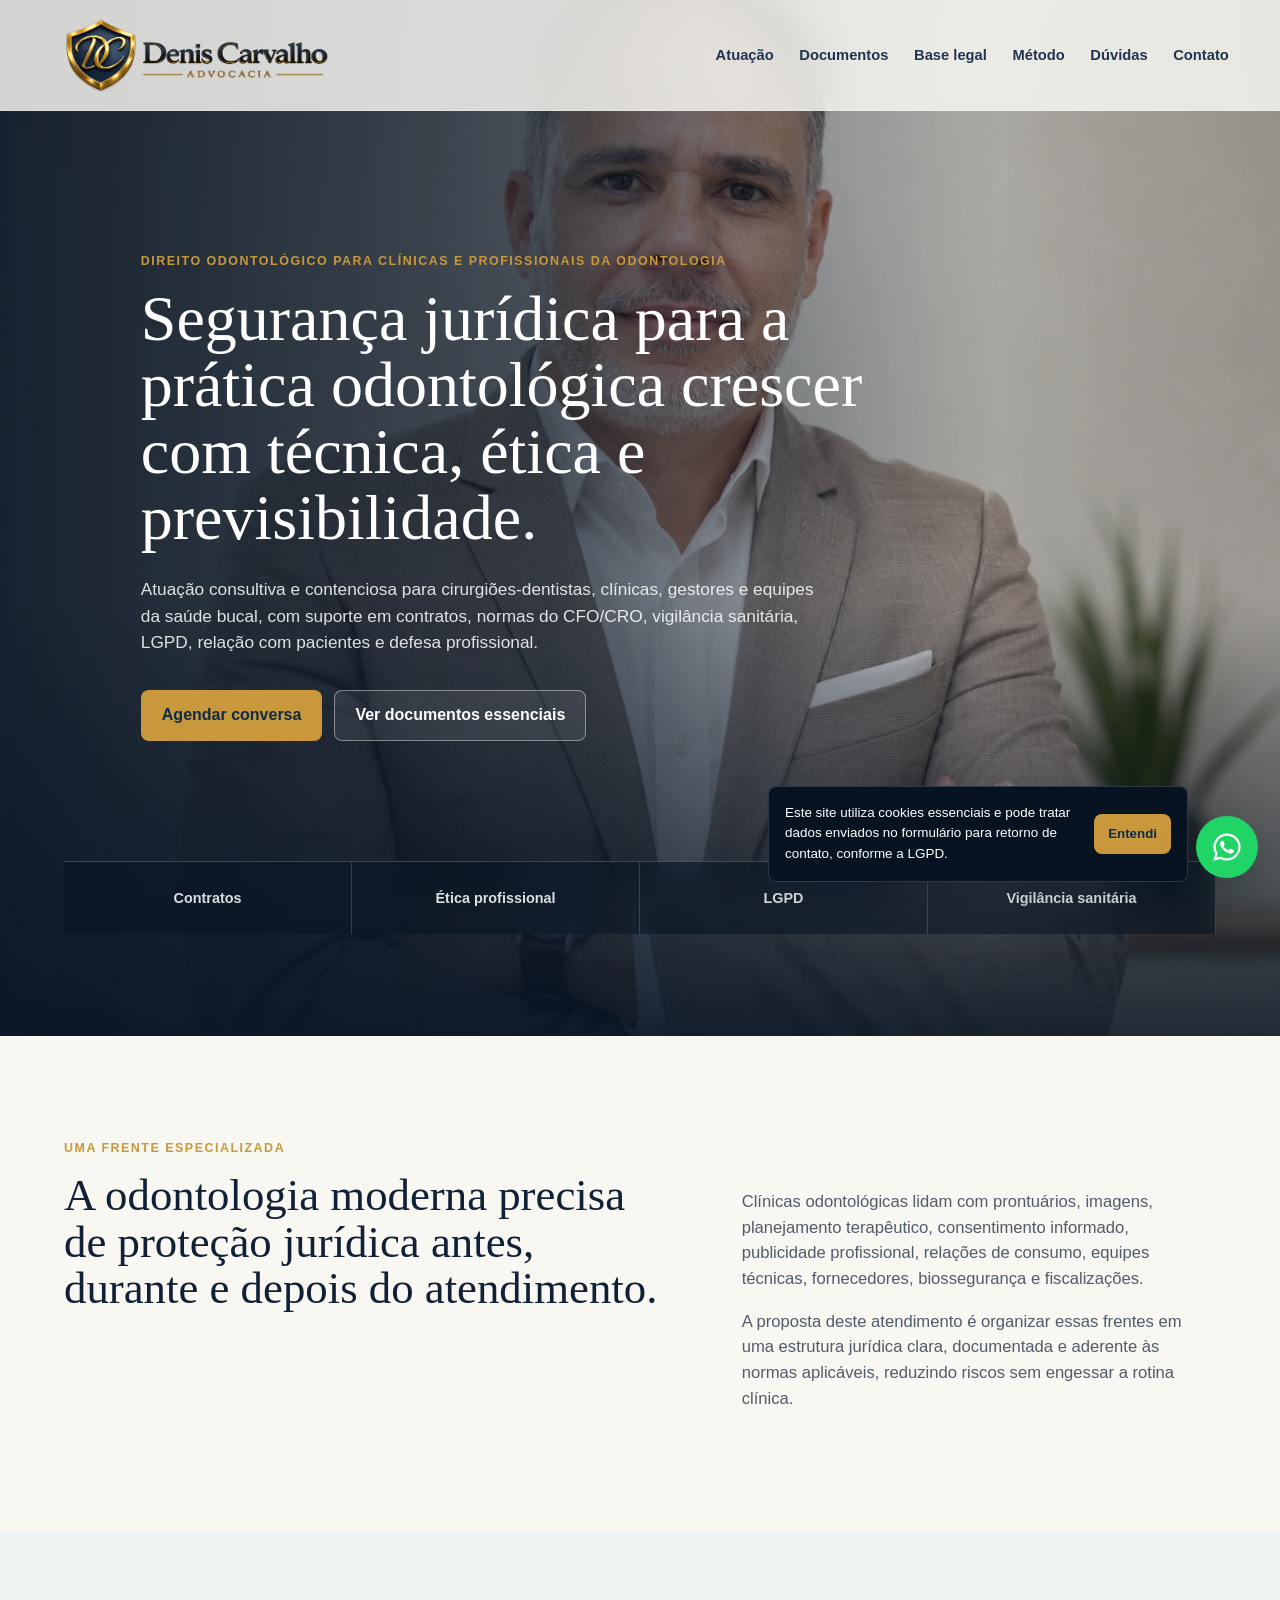
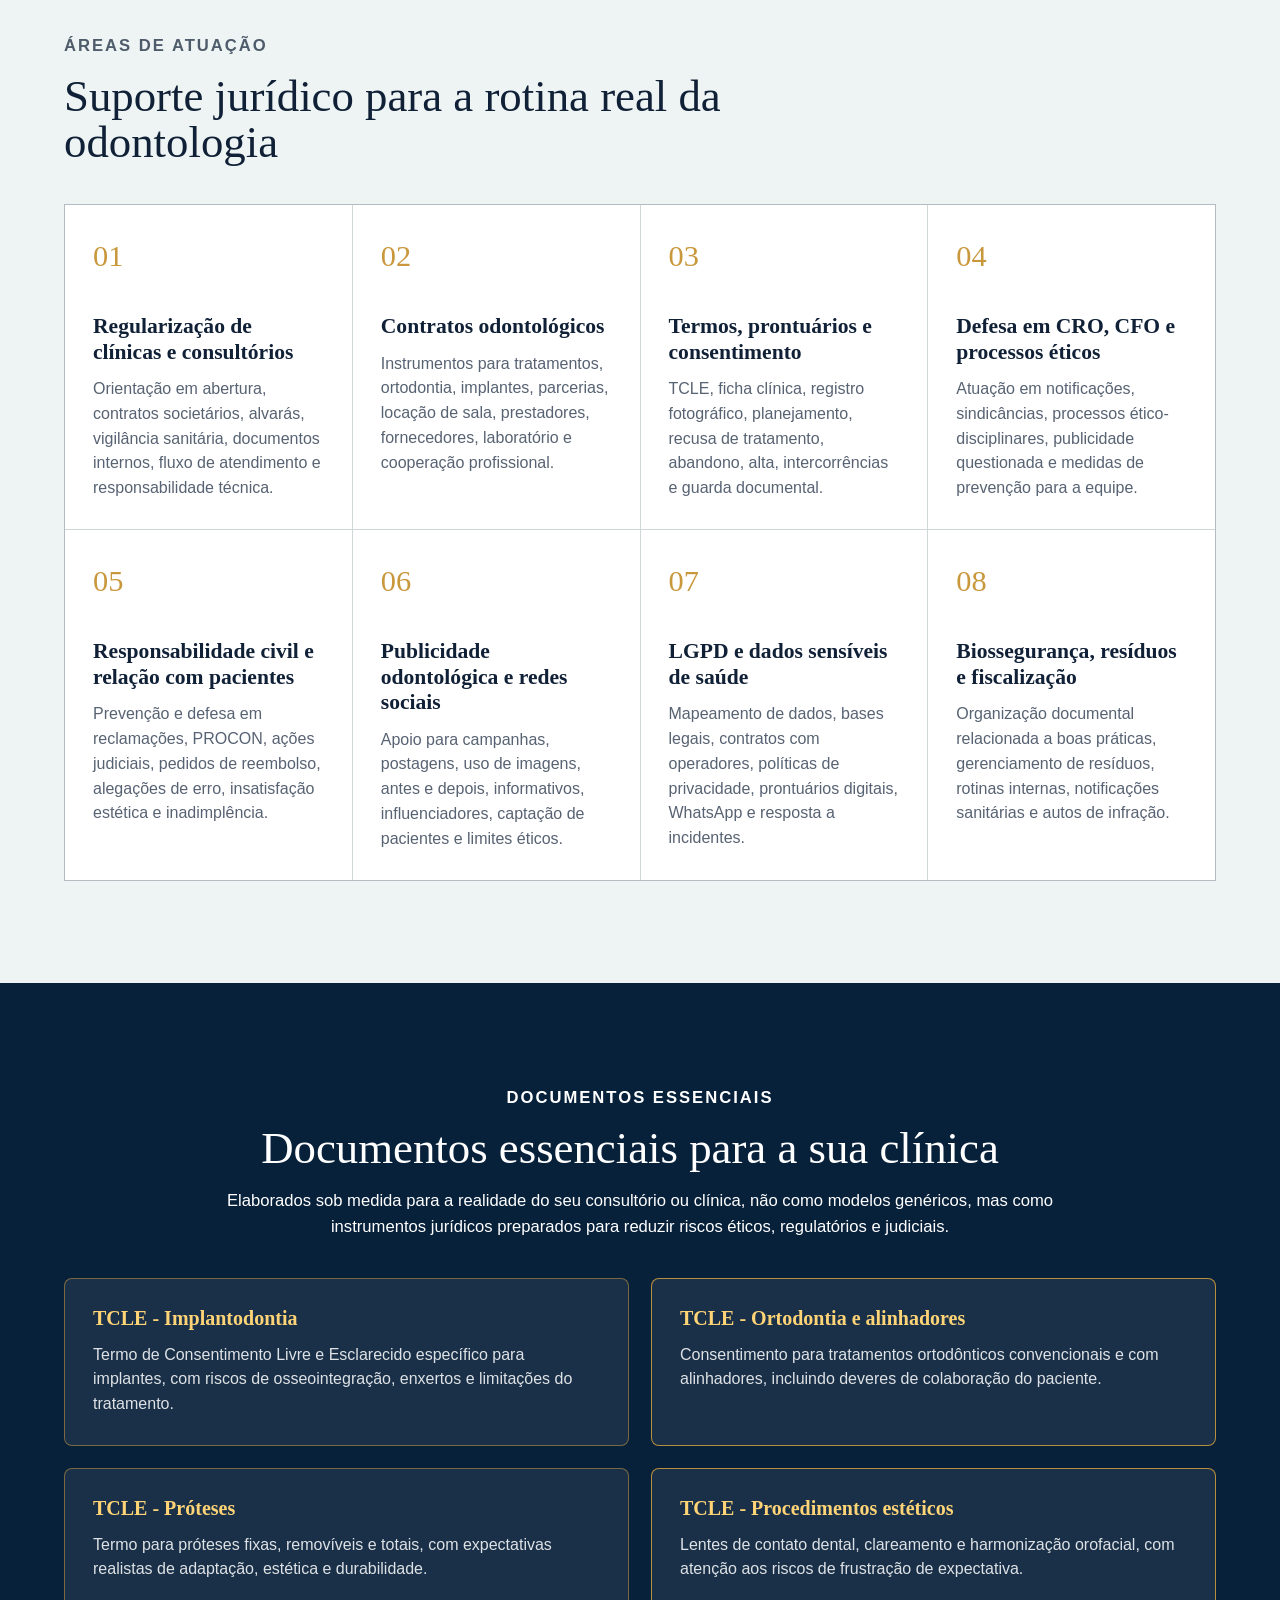
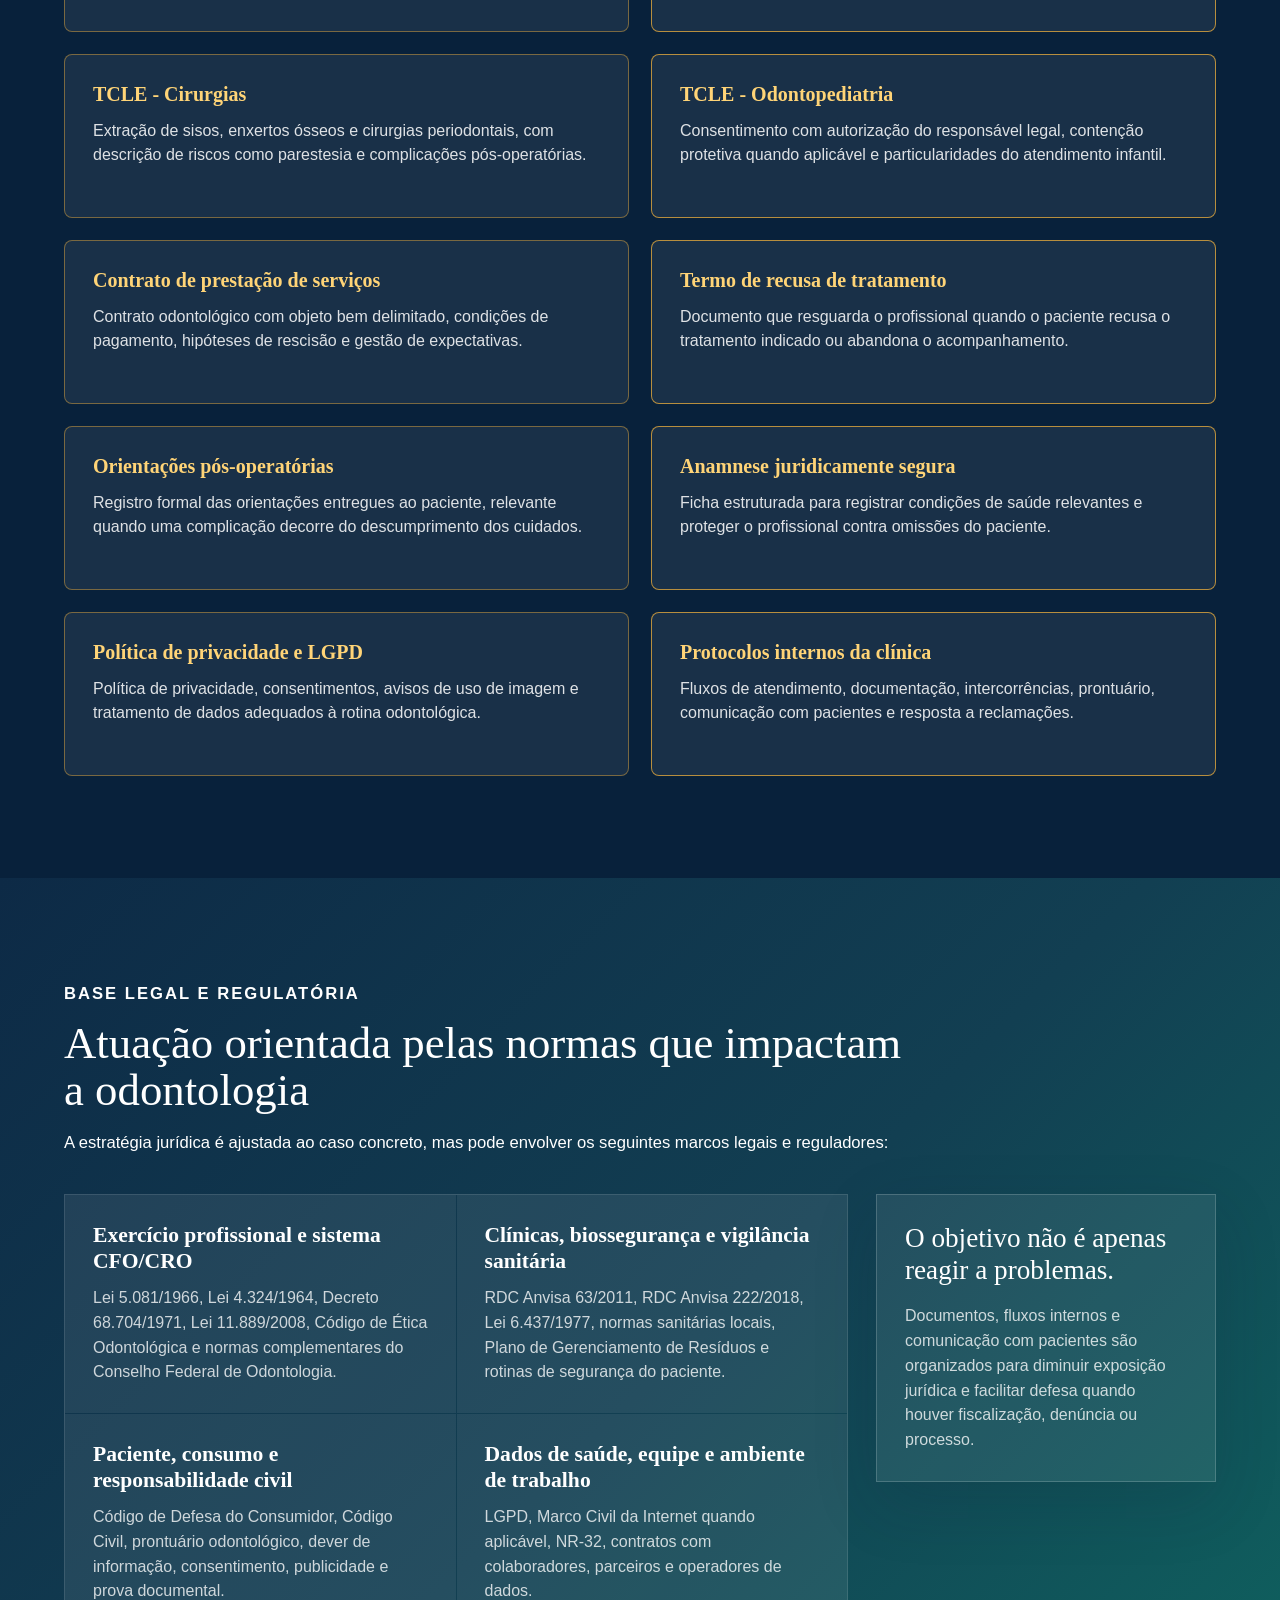
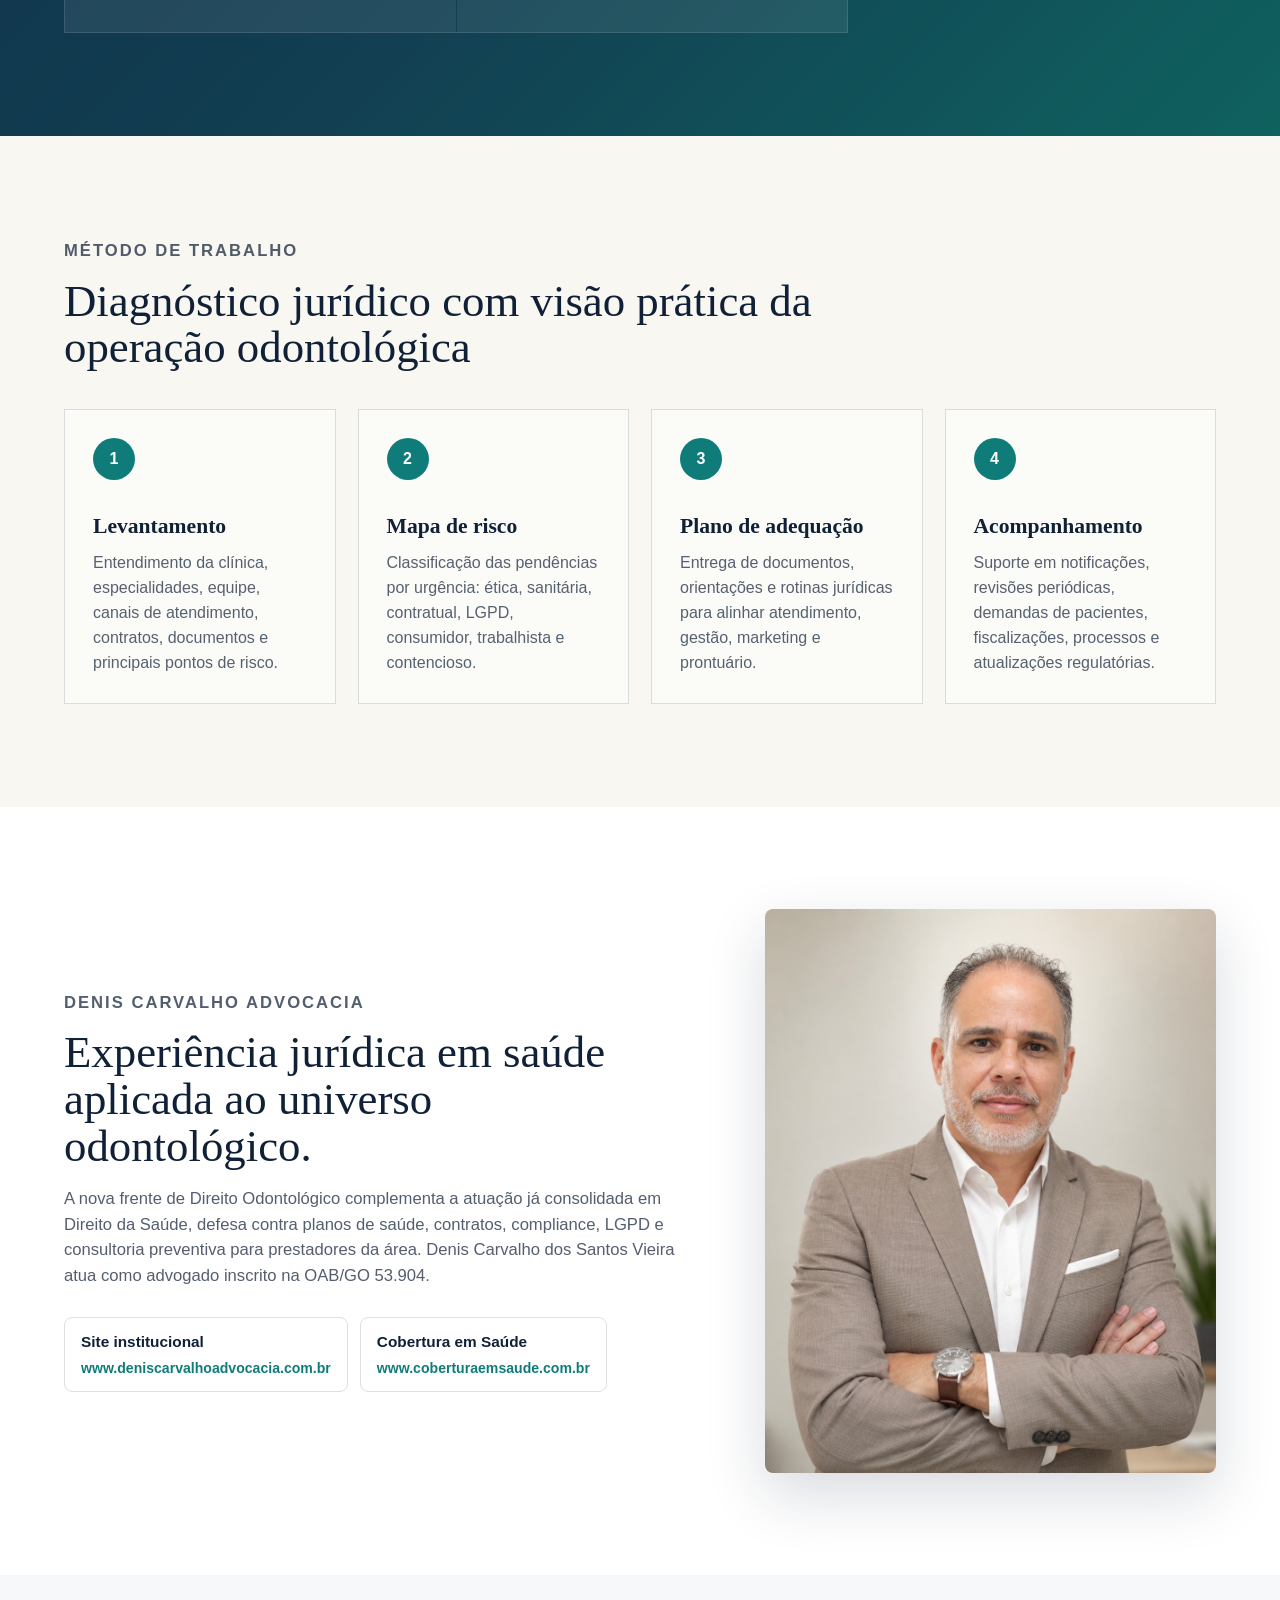
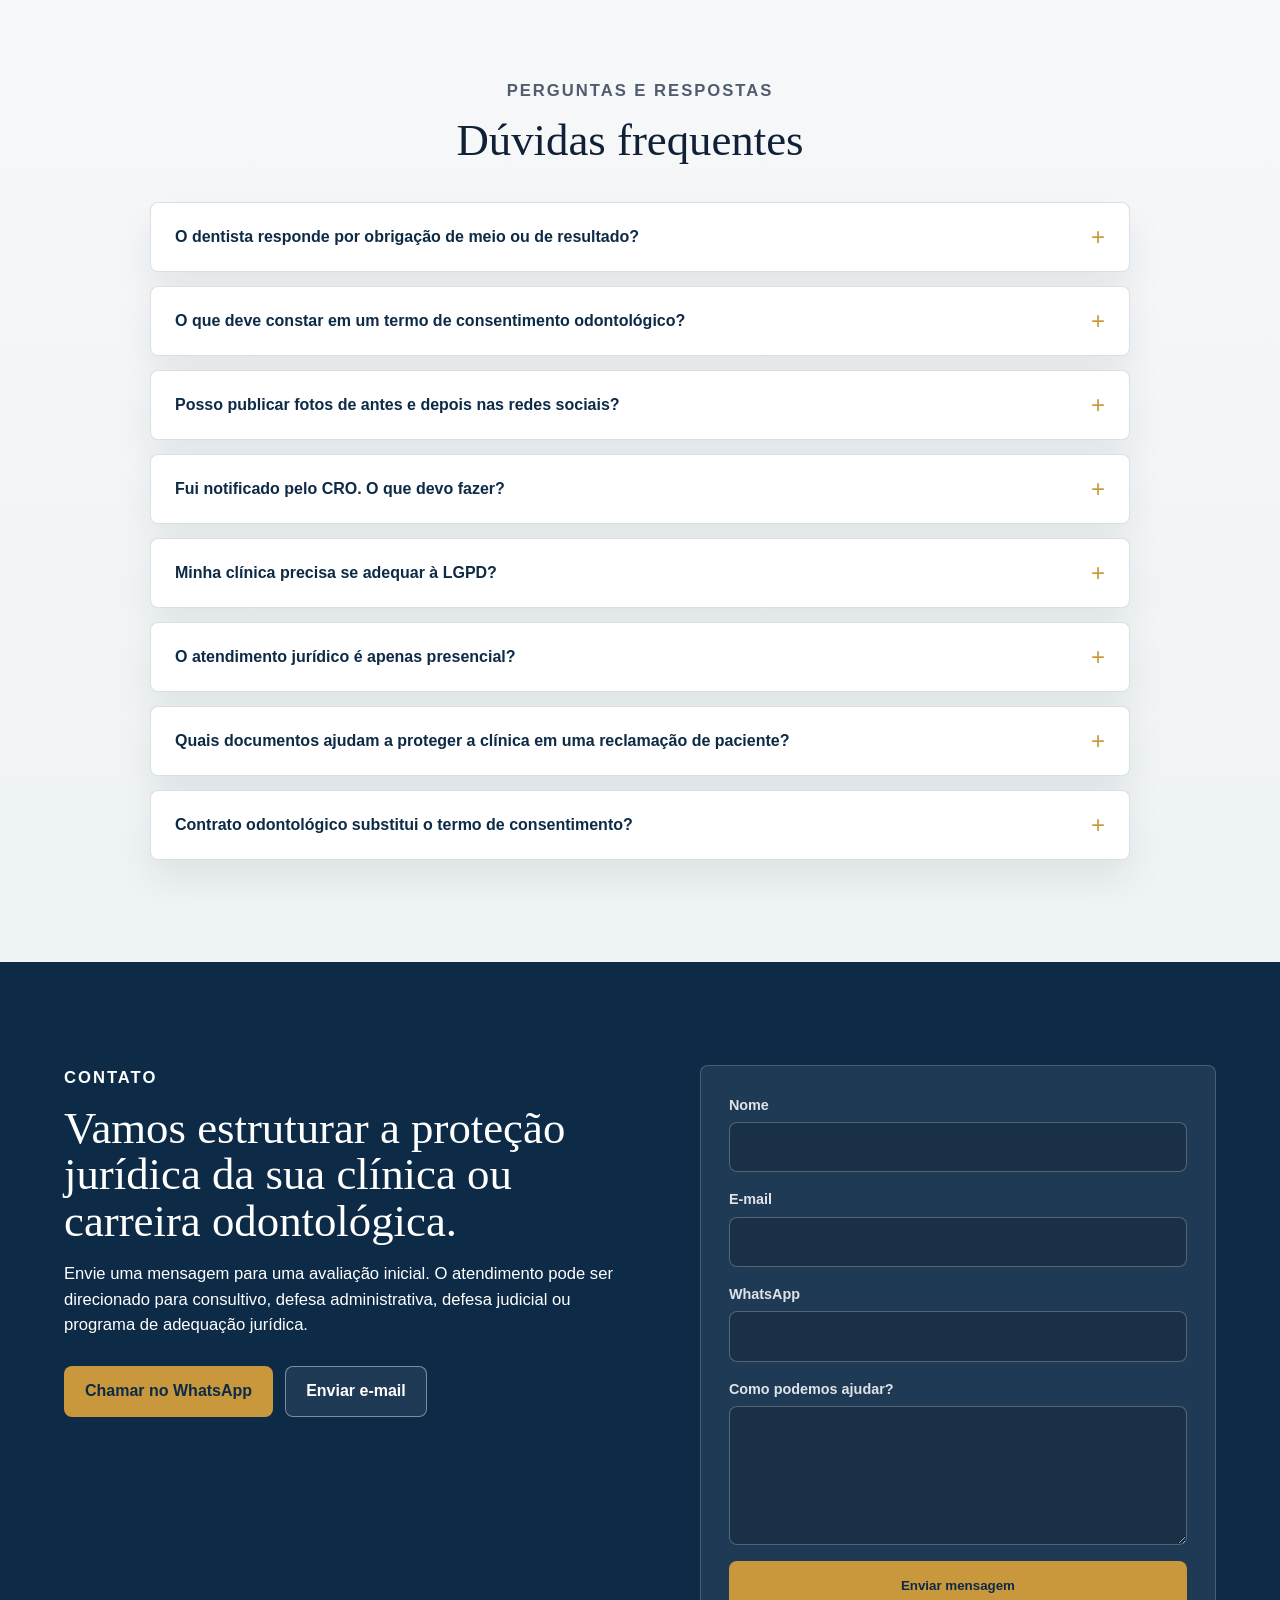
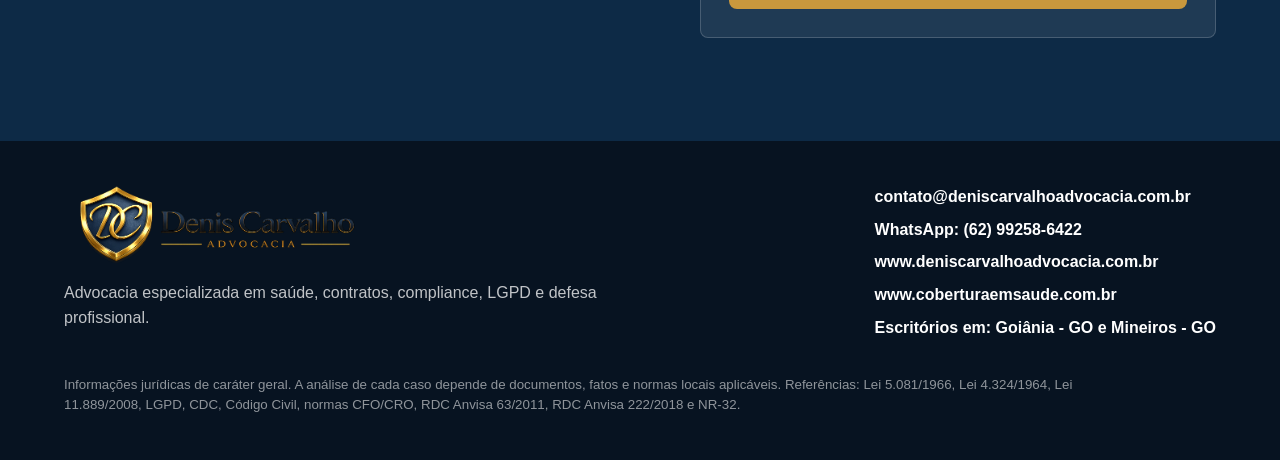
==== commit 6bd83d80: "Update index.html" ====
--- a/2026-06-11/files-mentioned-by-the-user-denis/outputs/index.html
+++ b/2026-06-11/files-mentioned-by-the-user-denis/outputs/index.html
@@ -349,7 +349,7 @@
       <a href="https://wa.me/5562992586422" target="_blank" rel="noopener">WhatsApp: (62) 99258-6422</a>
       <a href="https://www.deniscarvalhoadvocacia.com.br/" target="_blank" rel="noopener">www.deniscarvalhoadvocacia.com.br</a>
       <a href="https://www.coberturaemsaude.com.br/" target="_blank" rel="noopener">www.coberturaemsaude.com.br</a>
-      <span>Terceira Avenida, Qd. 30 Lt. 3 - Centro, Mineiros - GO</span>
+      <span>Escritórios em: Goiânia - GO e Mineiros - GO</span>
     </div>
     <small>
       Informações jurídicas de caráter geral. A análise de cada caso depende de documentos, fatos e normas locais aplicáveis.
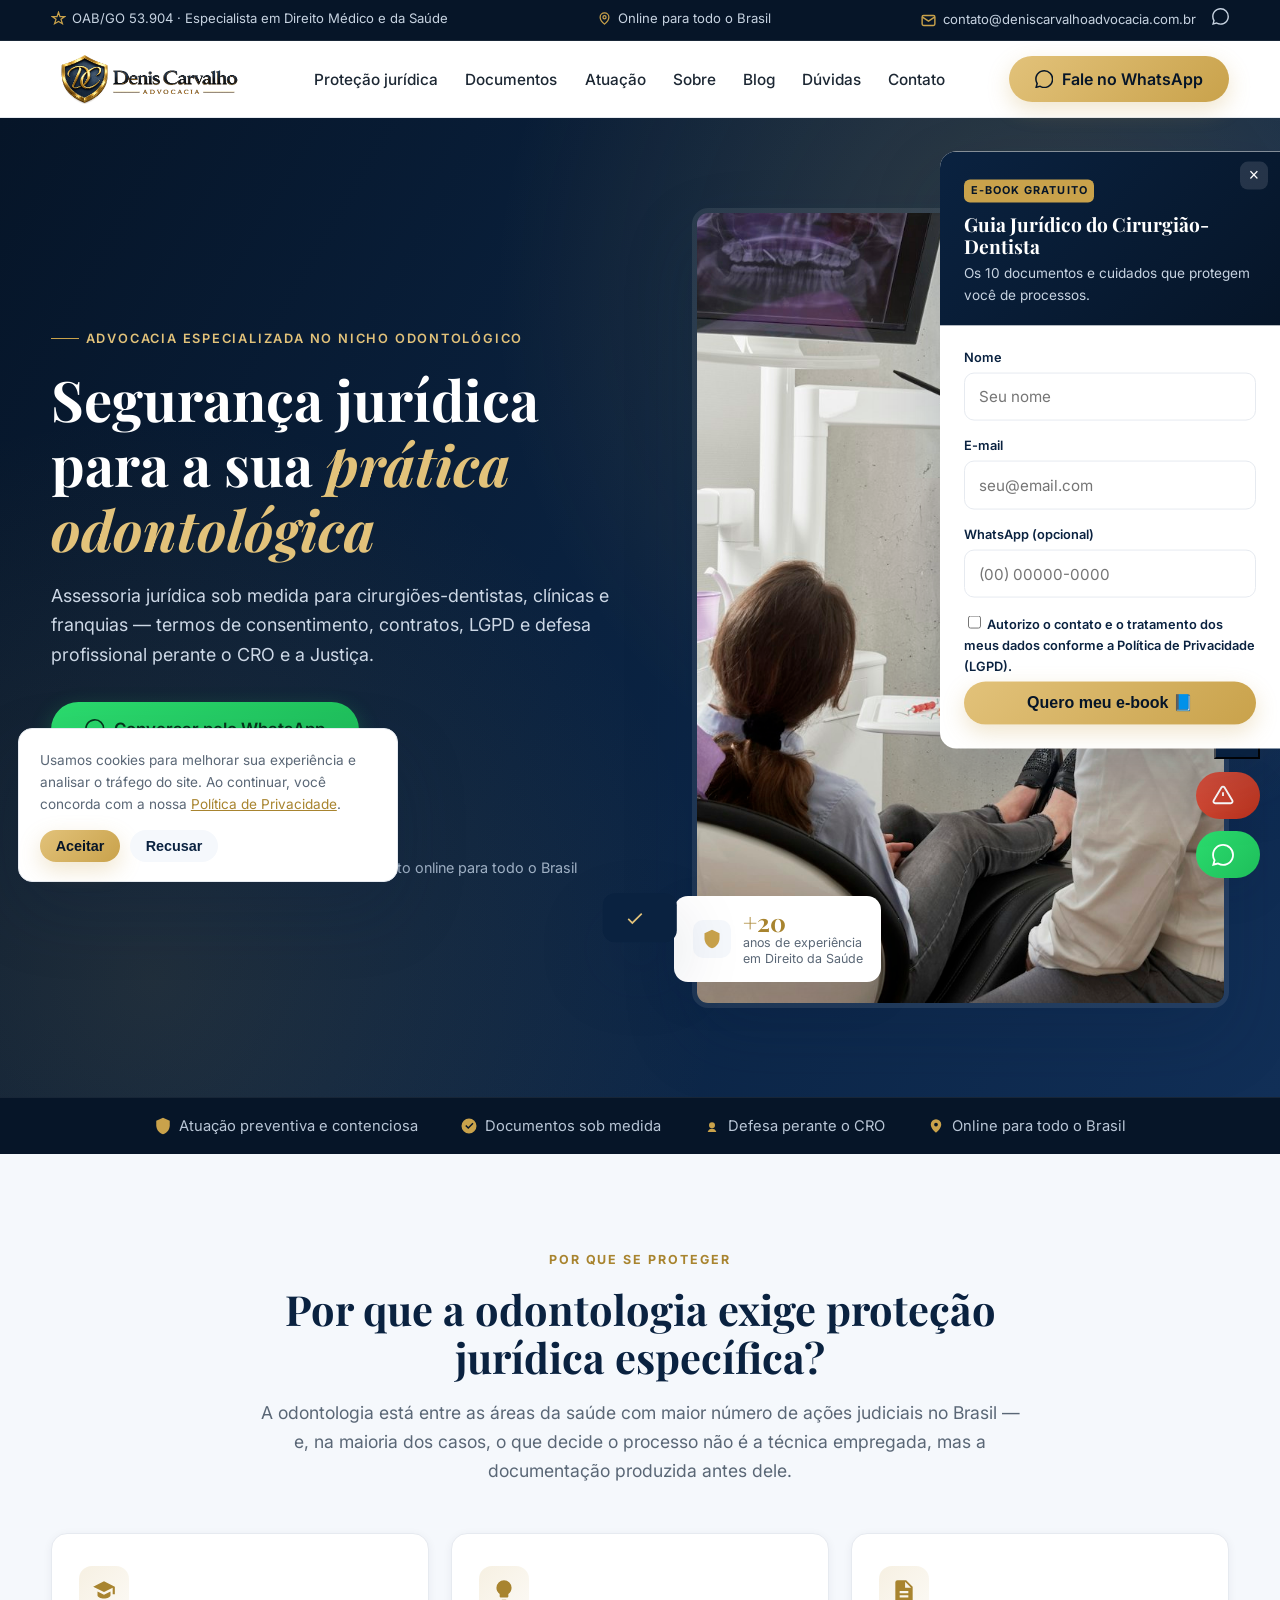
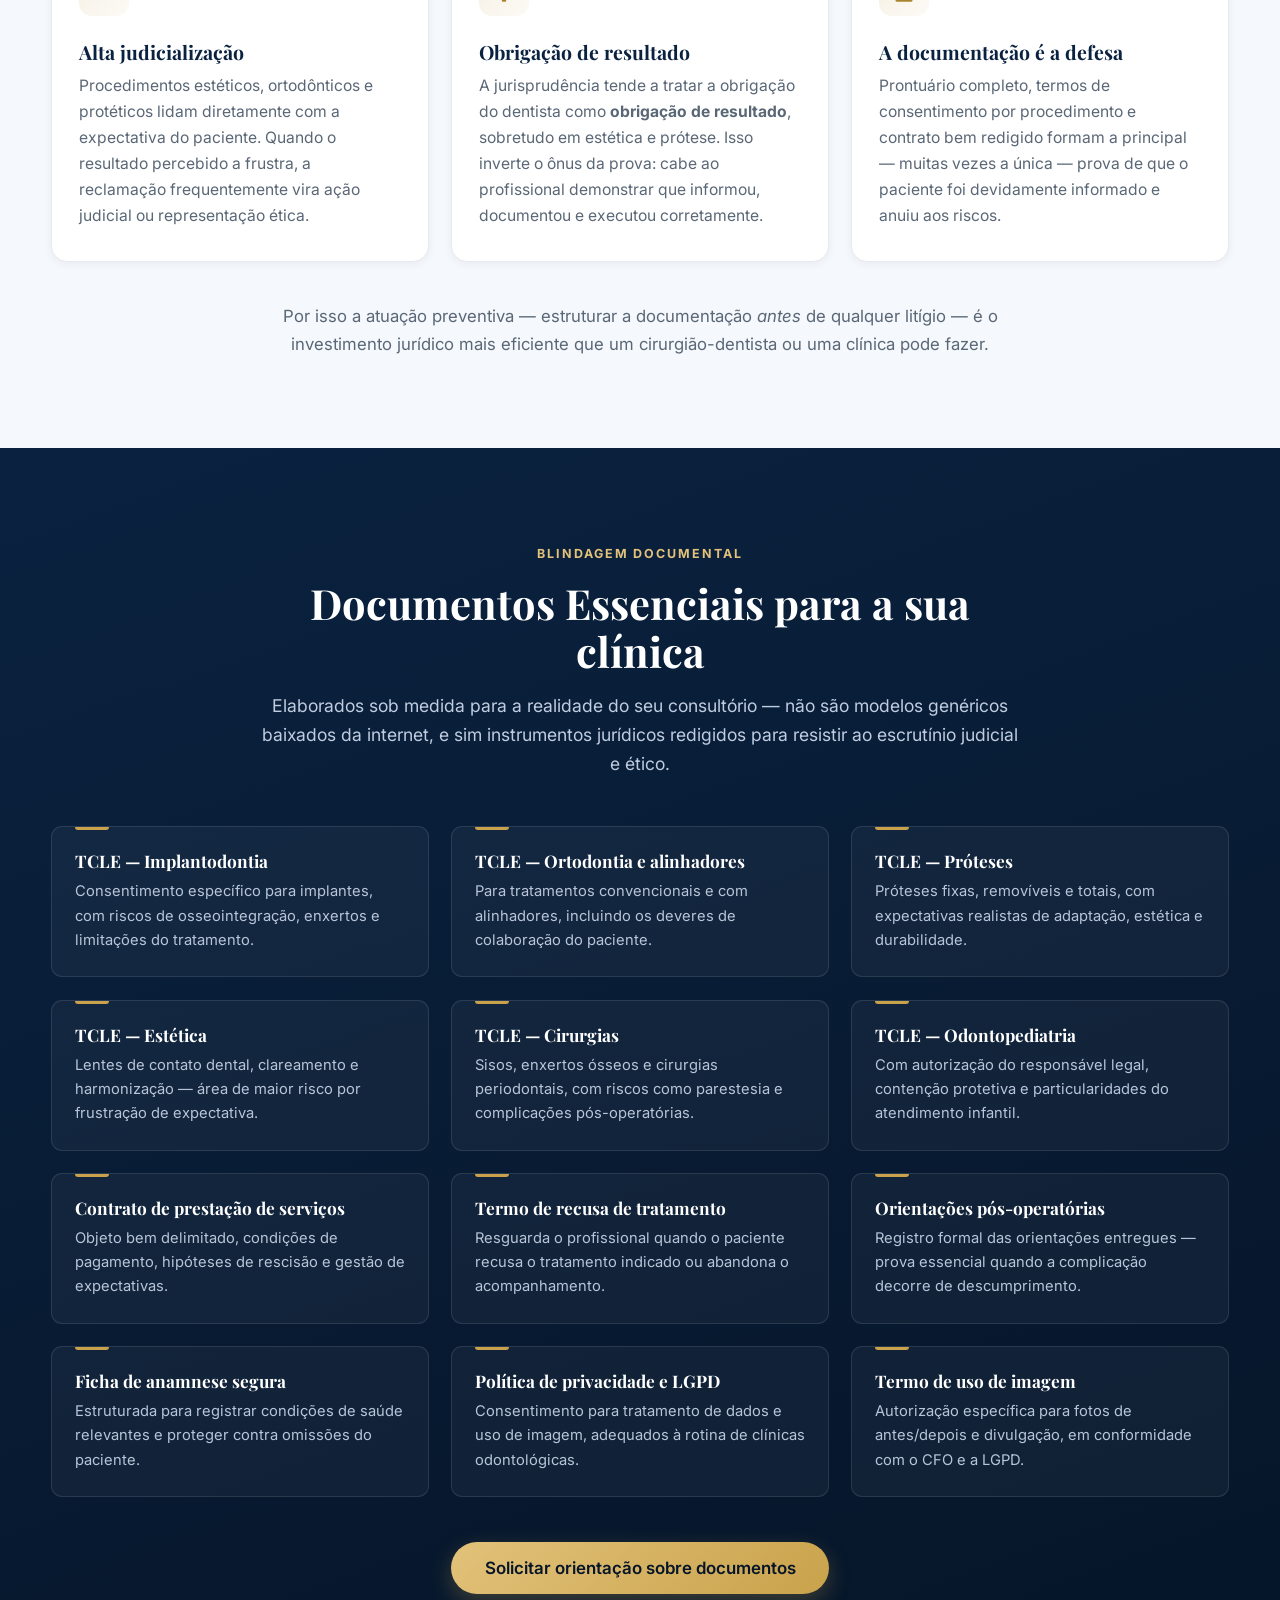
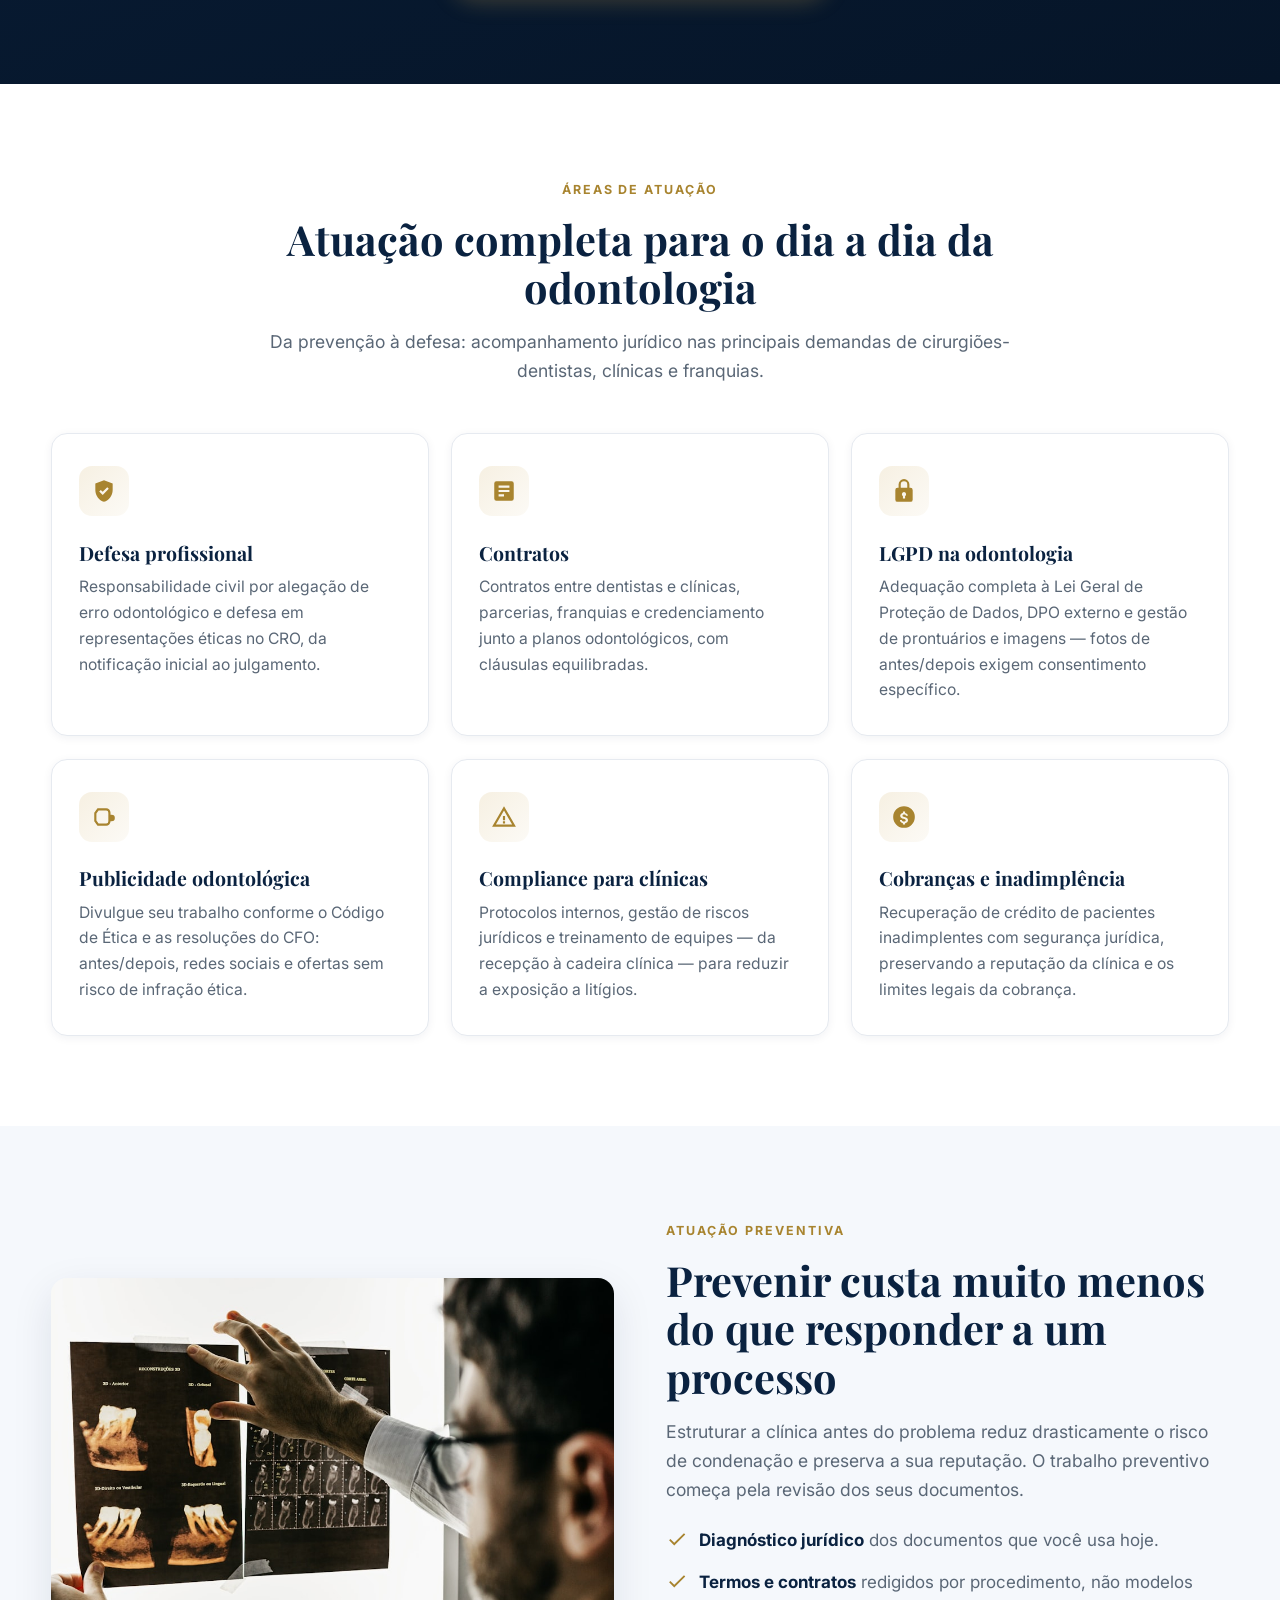
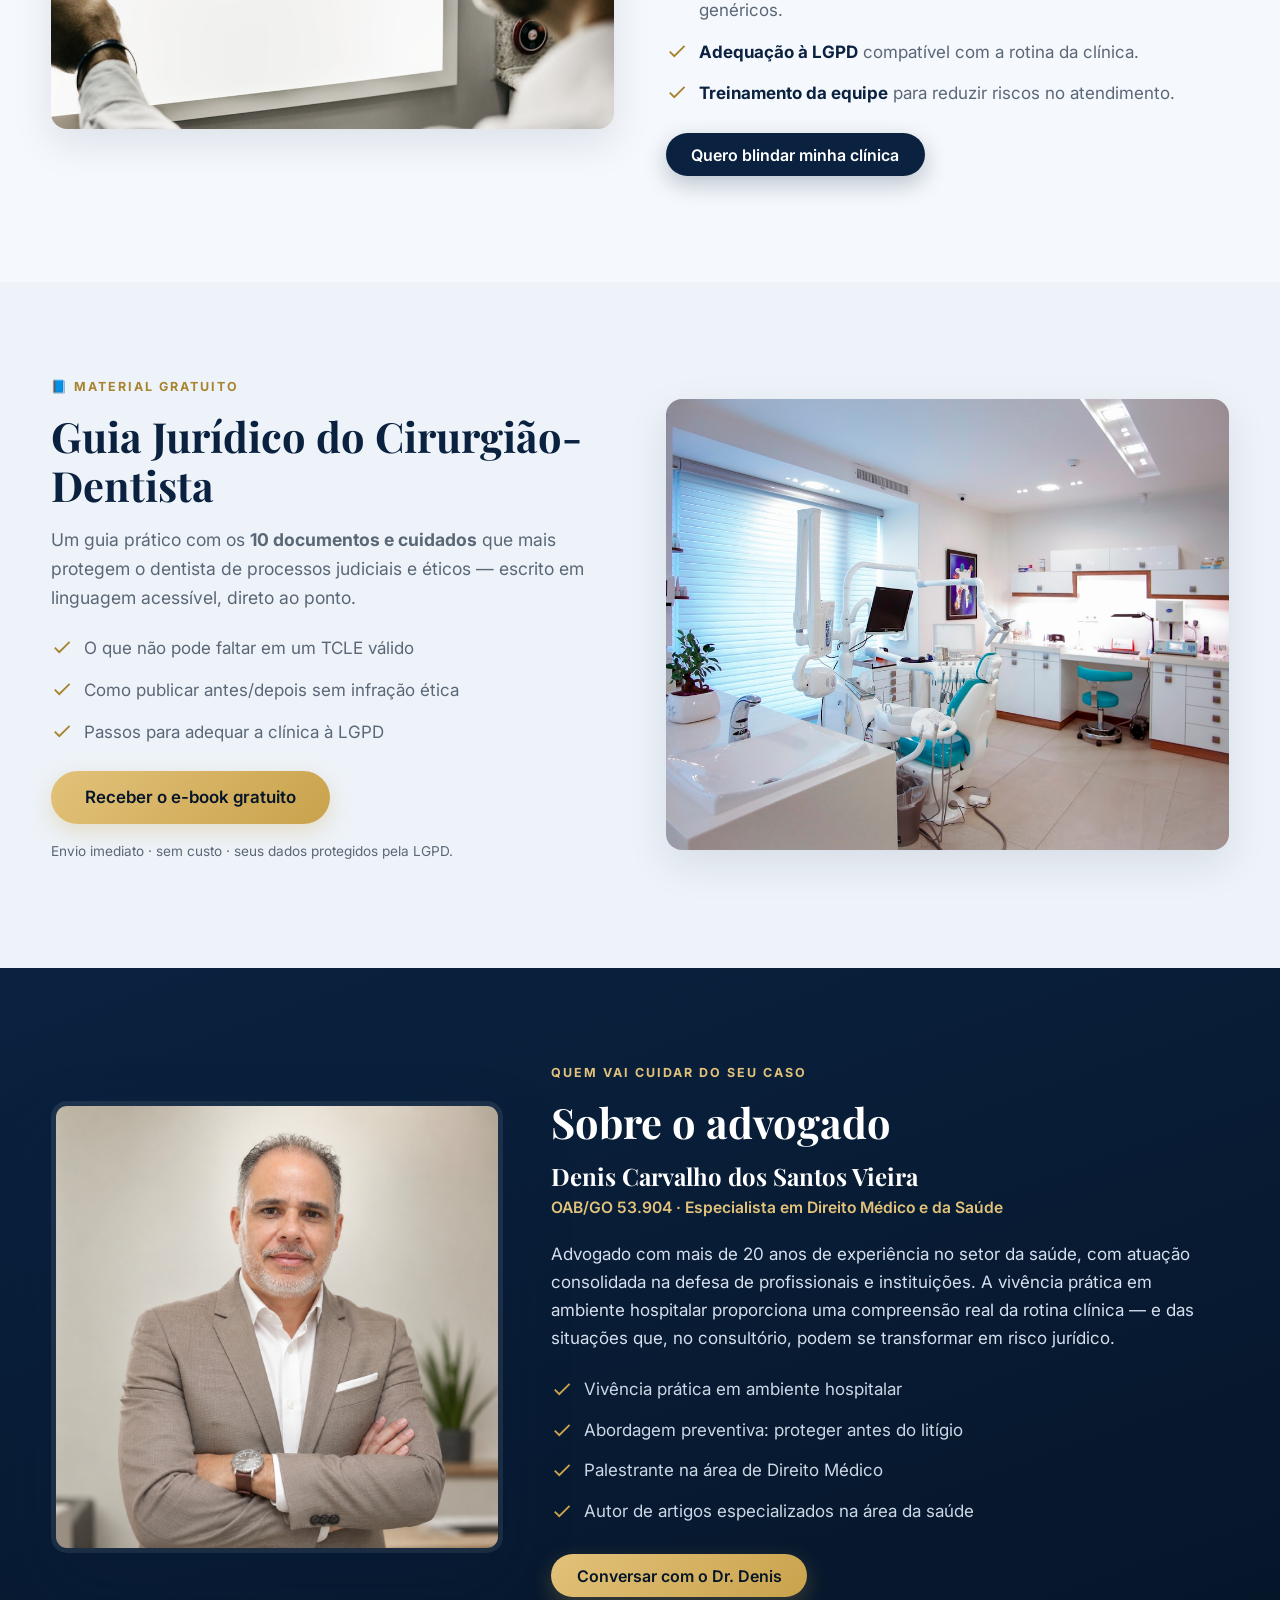
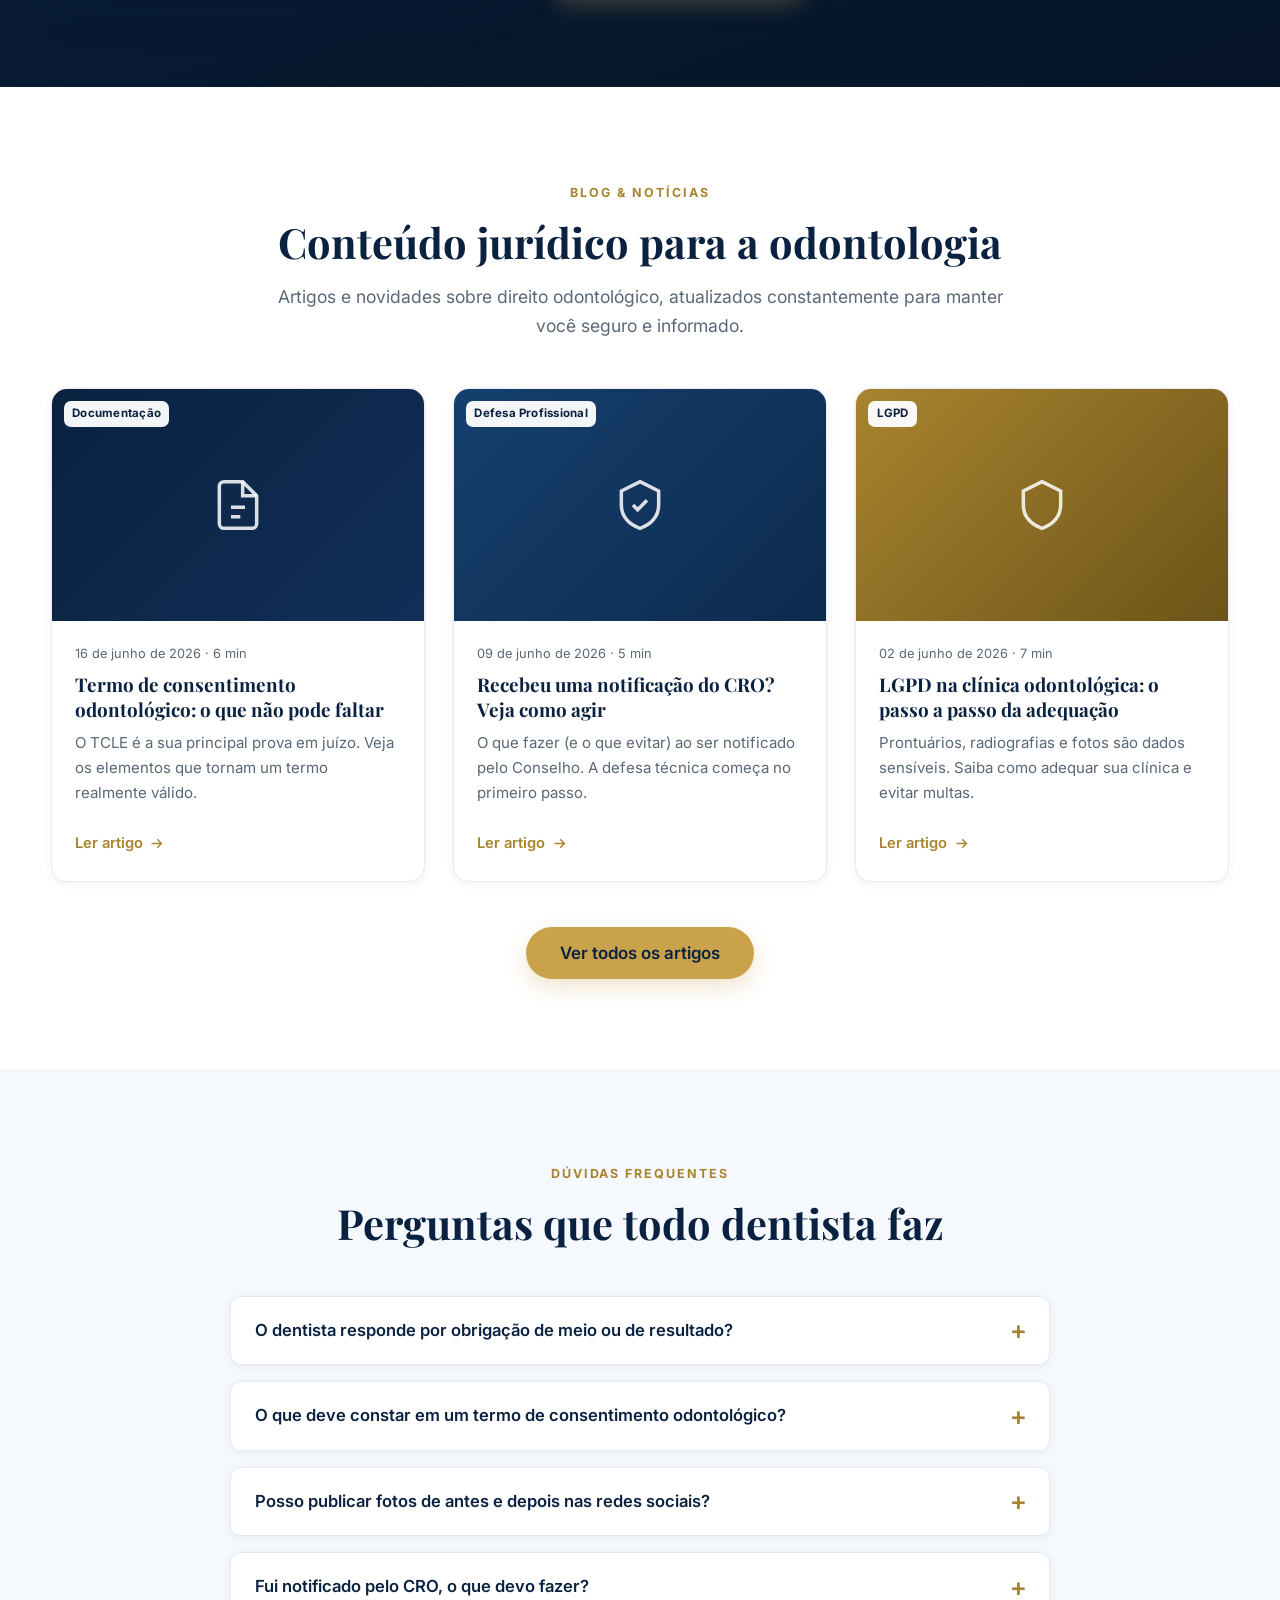
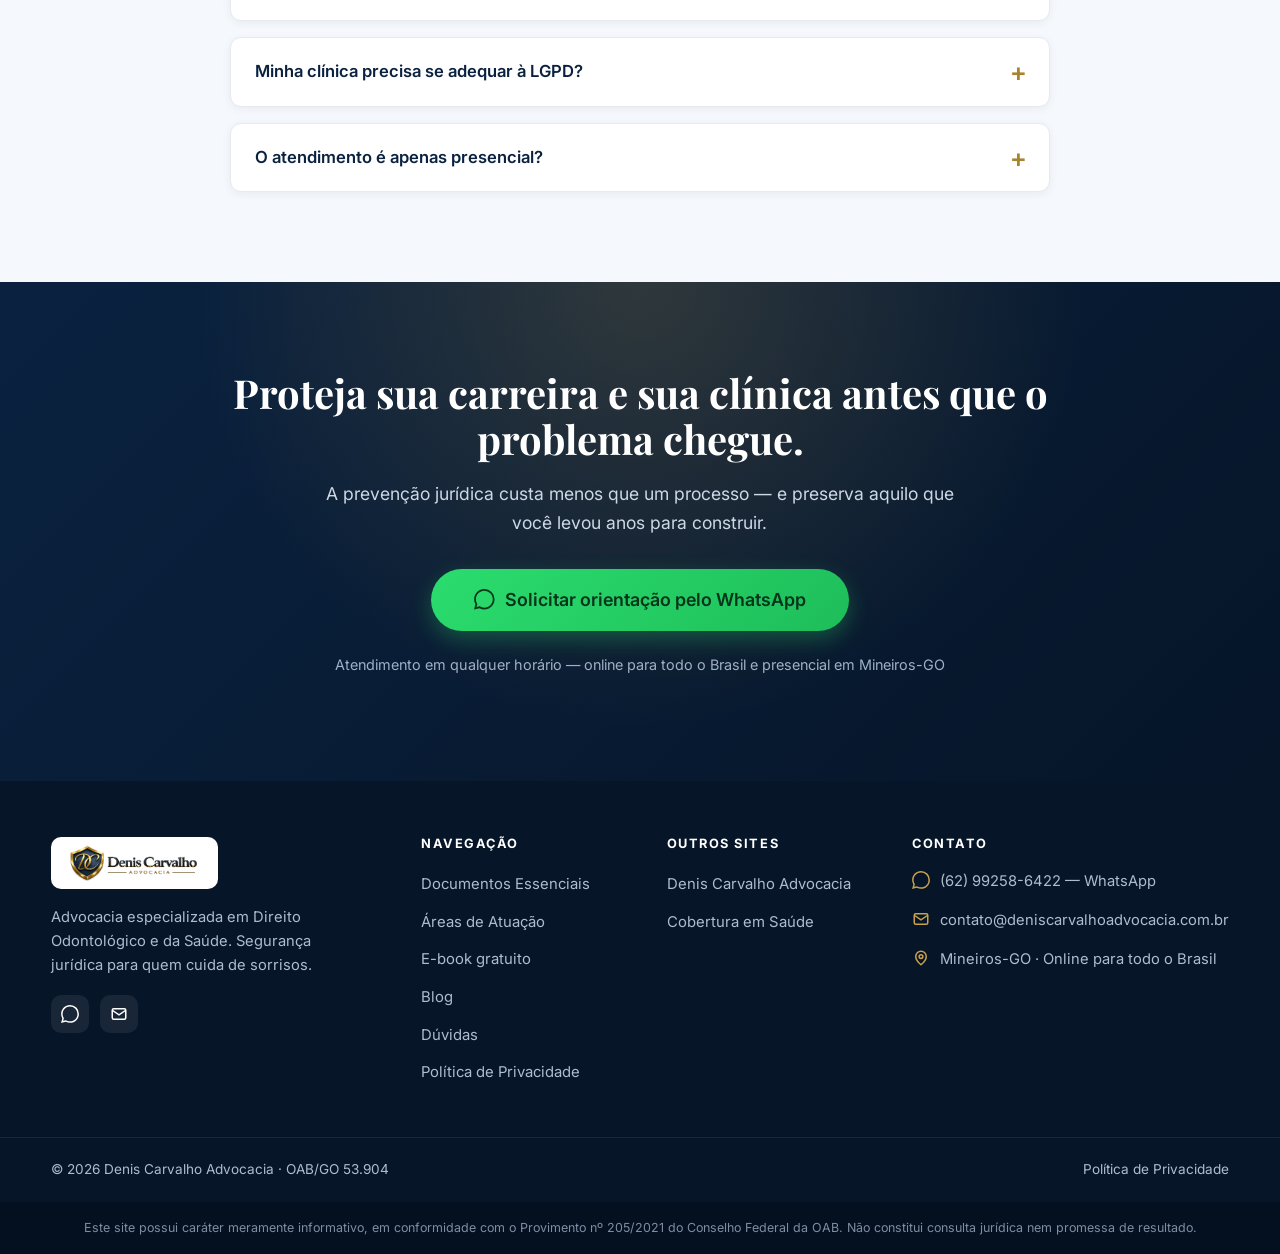
==== commit 07bef16c: "Substitui site antigo pela nova versao da Advocacia Odontologica Novo site completo: landing, blog c" ====
--- a/2026-06-11/files-mentioned-by-the-user-denis/outputs/index.html
+++ b/2026-06-11/files-mentioned-by-the-user-denis/outputs/index.html
@@ -1,374 +1,489 @@
-<!doctype html>
+<!DOCTYPE html>
 <html lang="pt-BR">
 <head>
-  <meta charset="utf-8">
-  <meta name="viewport" content="width=device-width, initial-scale=1">
-  <meta name="description" content="Advocacia em Direito Odontológico para clínicas, cirurgiões-dentistas e profissionais da área: contratos, ética, LGPD, vigilância sanitária e defesa profissional.">
-  <title>Direito Odontológico | Denis Carvalho Advocacia</title>
-  <link rel="icon" type="image/png" href="favicon.png">
-  <link rel="stylesheet" href="styles.css">
+  <meta charset="UTF-8">
+  <meta name="viewport" content="width=device-width, initial-scale=1.0">
+
+  <!-- ===================== SEO ===================== -->
+  <title>Advogado para Dentistas | Advocacia Odontológica — Denis Carvalho</title>
+  <meta name="description" content="Assessoria jurídica especializada para cirurgiões-dentistas e clínicas odontológicas: termos de consentimento (TCLE), contratos, LGPD, defesa em processos e representações no CRO. Atendimento online para todo o Brasil.">
+  <meta name="keywords" content="advogado para dentista, advocacia odontológica, direito odontológico, termo de consentimento odontologia, defesa CRO, LGPD clínica odontológica, contrato odontológico, erro odontológico">
+  <meta name="author" content="Denis Carvalho dos Santos Vieira — OAB/GO 53.904">
+  <meta name="robots" content="index, follow">
+  <link rel="canonical" href="https://www.advocaciaodontologica.com.br/">
+
+  <!-- ===================== Open Graph ===================== -->
+  <meta property="og:type" content="website">
+  <meta property="og:locale" content="pt_BR">
+  <meta property="og:title" content="Advocacia Odontológica — Advogado para Dentistas | Denis Carvalho">
+  <meta property="og:description" content="Segurança jurídica para a sua prática odontológica: termos de consentimento, contratos, LGPD e defesa profissional. Mais de 20 anos de experiência no setor da saúde.">
+  <meta property="og:url" content="https://www.advocaciaodontologica.com.br/">
+  <meta property="og:image" content="https://www.advocaciaodontologica.com.br/assets/img/og-image.jpg">
+  <meta property="og:site_name" content="Advocacia Odontológica — Denis Carvalho">
+  <meta name="twitter:card" content="summary_large_image">
+
+  <!-- ===================== Favicon ===================== -->
+  <link rel="icon" type="image/png" href="assets/img/favicon.png">
+  <link rel="apple-touch-icon" href="assets/img/favicon.png">
+
+  <!-- ===================== Fontes ===================== -->
+  <link rel="preconnect" href="https://fonts.googleapis.com">
+  <link rel="preconnect" href="https://fonts.gstatic.com" crossorigin>
+  <link href="https://fonts.googleapis.com/css2?family=Playfair+Display:wght@500;600;700;800&family=Inter:wght@400;500;600;700&display=swap" rel="stylesheet">
+
+  <link rel="stylesheet" href="assets/css/styles.css">
+
+  <!-- ===================== Schema.org ===================== -->
+  <script type="application/ld+json">
+  {
+    "@context": "https://schema.org",
+    "@type": "LegalService",
+    "name": "Advocacia Odontológica — Denis Carvalho",
+    "description": "Assessoria jurídica especializada para cirurgiões-dentistas, clínicas e franquias odontológicas: termos de consentimento, contratos, LGPD, publicidade odontológica e defesa profissional.",
+    "url": "https://www.advocaciaodontologica.com.br/",
+    "telephone": "+55-62-99258-6422",
+    "email": "contato@deniscarvalhoadvocacia.com.br",
+    "priceRange": "$$",
+    "address": {
+      "@type": "PostalAddress",
+      "streetAddress": "Terceira Avenida, Qd. 30, Lt. 03, Centro",
+      "addressLocality": "Mineiros",
+      "addressRegion": "GO",
+      "postalCode": "75830-084",
+      "addressCountry": "BR"
+    },
+    "areaServed": "BR",
+    "founder": {
+      "@type": "Attorney",
+      "name": "Denis Carvalho dos Santos Vieira",
+      "jobTitle": "Advogado especialista em Direito Médico e da Saúde",
+      "identifier": "OAB/GO 53.904",
+      "knowsAbout": ["Direito Odontológico", "Direito Médico e da Saúde", "LGPD na saúde", "Responsabilidade civil do dentista", "Defesa perante o CRO"]
+    },
+    "sameAs": [
+      "https://www.deniscarvalhoadvocacia.com.br",
+      "https://www.coberturaemsaude.com.br"
+    ]
+  }
+  </script>
+
+  <!-- ===================== Google Analytics 4 (inserir ID) =====================
+  <script async src="https://www.googletagmanager.com/gtag/js?id=G-XXXXXXXXXX"></script>
+  <script>
+    window.dataLayer = window.dataLayer || [];
+    function gtag(){dataLayer.push(arguments);}
+    gtag('js', new Date());
+    gtag('config', 'G-XXXXXXXXXX');
+  </script>
+  ============================================================================= -->
 </head>
 <body>
-  <header class="site-header" data-header>
-    <a class="brand" href="#inicio" aria-label="Denis Carvalho Advocacia">
-      <img src="logo-denis.png" alt="Denis Carvalho Advocacia">
-    </a>
-    <button class="nav-toggle" type="button" aria-label="Abrir menu" aria-expanded="false" data-nav-toggle>
-      <span></span>
-      <span></span>
-      <span></span>
-    </button>
-    <nav class="nav" data-nav>
-      <a href="#atuacao">Atuação</a>
-      <a href="#documentos">Documentos</a>
-      <a href="#base-legal">Base legal</a>
-      <a href="#metodo">Método</a>
-      <a href="#faq">Dúvidas</a>
-      <a href="#contato">Contato</a>
-    </nav>
+
+  <!-- ===================== TOP BAR ===================== -->
+  <div class="topbar">
+    <div class="container">
+      <div class="tb-left">
+        <span class="tb-item"><svg viewBox="0 0 24 24" fill="none" stroke="currentColor" stroke-width="2"><path d="M12 2l2.39 6.96H22l-6 4.37 2.3 7.06L12 16.9l-6.3 3.49L8 13.33 2 8.96h7.61z"/></svg> OAB/GO 53.904 · Especialista em Direito Médico e da Saúde</span>
+      </div>
+      <div class="tb-center">
+        <span class="tb-item hide-sm"><svg viewBox="0 0 24 24" fill="none" stroke="currentColor" stroke-width="2"><path d="M12 21s-7-5.6-7-11a7 7 0 0114 0c0 5.4-7 11-7 11z"/><circle cx="12" cy="10" r="2.5"/></svg> Online para todo o Brasil</span>
+      </div>
+      <div class="tb-social">
+        <a href="mailto:contato@deniscarvalhoadvocacia.com.br" class="tb-item hide-sm"><svg viewBox="0 0 24 24" fill="none" stroke="currentColor" stroke-width="2"><rect x="3" y="5" width="18" height="14" rx="2"/><path d="M3 7l9 6 9-6"/></svg> contato@deniscarvalhoadvocacia.com.br</a>
+        <a href="https://wa.me/5562992586422" target="_blank" rel="noopener" aria-label="WhatsApp"><svg viewBox="0 0 24 24" fill="currentColor"><path d="M.06 24l1.69-6.16a11.86 11.86 0 01-1.6-5.95C.16 5.32 5.5 0 12.06 0a11.8 11.8 0 018.41 3.49 11.8 11.8 0 013.48 8.41c0 6.55-5.34 11.89-11.89 11.89a11.9 11.9 0 01-5.69-1.45L.06 24zm6.6-3.8c1.68.99 3.28 1.59 5.4 1.59 5.44 0 9.87-4.43 9.88-9.88a9.8 9.8 0 00-2.88-6.99A9.82 9.82 0 0012.06 2c-5.45 0-9.88 4.43-9.88 9.88 0 2.2.64 3.85 1.72 5.58l-.99 3.62 3.75-.88z"/></svg></a>
+      </div>
+    </div>
+  </div>
+
+  <!-- ===================== HEADER ===================== -->
+  <header class="site-header" id="header">
+    <div class="container nav">
+      <a href="index.html" class="brand" aria-label="Advocacia Odontológica — Denis Carvalho">
+        <img src="assets/img/logo.png" alt="Denis Carvalho Advocacia — Advocacia Odontológica">
+      </a>
+      <nav aria-label="Menu principal">
+        <ul class="nav-links" id="navLinks">
+          <li><a href="#contexto">Proteção jurídica</a></li>
+          <li><a href="#documentos">Documentos</a></li>
+          <li><a href="#servicos">Atuação</a></li>
+          <li><a href="#sobre">Sobre</a></li>
+          <li><a href="blog.html">Blog</a></li>
+          <li><a href="#duvidas">Dúvidas</a></li>
+          <li><a href="#contato">Contato</a></li>
+        </ul>
+      </nav>
+      <div class="nav-cta">
+        <a href="https://wa.me/5562992586422?text=Ol%C3%A1%2C%20Dr.%20Denis!%20Vim%20pelo%20site%20de%20Advocacia%20Odontol%C3%B3gica%20e%20gostaria%20de%20uma%20orienta%C3%A7%C3%A3o."
+           target="_blank" rel="noopener" class="btn btn-gold">
+          <svg viewBox="0 0 24 24"><path d="M.06 24l1.69-6.16a11.86 11.86 0 01-1.6-5.95C.16 5.32 5.5 0 12.06 0a11.8 11.8 0 018.41 3.49 11.8 11.8 0 013.48 8.41c0 6.55-5.34 11.89-11.89 11.89a11.9 11.9 0 01-5.69-1.45L.06 24zm6.6-3.8c1.68.99 3.28 1.59 5.4 1.59 5.44 0 9.87-4.43 9.88-9.88a9.8 9.8 0 00-2.88-6.99A9.82 9.82 0 0012.06 2c-5.45 0-9.88 4.43-9.88 9.88 0 2.2.64 3.85 1.72 5.58l-.99 3.62 3.75-.88z"/></svg>
+          <span class="btn-text">Fale no WhatsApp</span>
+        </a>
+        <button class="nav-toggle" id="navToggle" aria-label="Abrir menu" aria-controls="navLinks"><span></span><span></span><span></span></button>
+      </div>
+    </div>
   </header>
 
   <main>
+    <!-- ===================== HERO ===================== -->
     <section class="hero" id="inicio">
-      <div class="hero-media" aria-hidden="true">
-        <img src="denis-carvalho.jpg" alt="">
-      </div>
-      <div class="hero-shade"></div>
-      <div class="hero-content">
-        <p class="eyebrow">Direito Odontológico para clínicas e profissionais da odontologia</p>
-        <h1>Segurança jurídica para a prática odontológica crescer com técnica, ética e previsibilidade.</h1>
-        <p class="hero-copy">
-          Atuação consultiva e contenciosa para cirurgiões-dentistas, clínicas, gestores e equipes da saúde bucal,
-          com suporte em contratos, normas do CFO/CRO, vigilância sanitária, LGPD, relação com pacientes e defesa profissional.
-        </p>
-        <div class="hero-actions">
-          <a class="button primary" href="https://wa.me/5562992586422?text=Olá%2C%20gostaria%20de%20atendimento%20em%20Direito%20Odontológico" target="_blank" rel="noopener">Agendar conversa</a>
-          <a class="button secondary" href="#documentos">Ver documentos essenciais</a>
-        </div>
-      </div>
-      <div class="hero-strip">
-        <span>Contratos</span>
-        <span>Ética profissional</span>
-        <span>LGPD</span>
-        <span>Vigilância sanitária</span>
-      </div>
-    </section>
-
-    <section class="intro-section" aria-labelledby="intro-title">
-      <div class="section-kicker">Uma frente especializada</div>
-      <div class="intro-grid">
-        <h2 id="intro-title">A odontologia moderna precisa de proteção jurídica antes, durante e depois do atendimento.</h2>
+      <div class="container hero__inner">
+        <div class="hero__text">
+          <p class="hero__eyebrow">Advocacia especializada no nicho odontológico</p>
+          <h1 class="hero__title">Segurança jurídica para a sua <span>prática odontológica</span></h1>
+          <p class="hero__subtitle">
+            Assessoria jurídica sob medida para cirurgiões-dentistas, clínicas e franquias —
+            termos de consentimento, contratos, LGPD e defesa profissional perante o CRO e a Justiça.
+          </p>
+          <div class="hero__actions">
+            <a href="https://wa.me/5562992586422?text=Ol%C3%A1%2C%20Dr.%20Denis!%20Vim%20pelo%20site%20de%20Advocacia%20Odontol%C3%B3gica%20e%20gostaria%20de%20uma%20orienta%C3%A7%C3%A3o."
+               target="_blank" rel="noopener" class="btn btn-whatsapp btn-lg">
+              <svg viewBox="0 0 24 24"><path d="M.06 24l1.69-6.16a11.86 11.86 0 01-1.6-5.95C.16 5.32 5.5 0 12.06 0a11.8 11.8 0 018.41 3.49 11.8 11.8 0 013.48 8.41c0 6.55-5.34 11.89-11.89 11.89a11.9 11.9 0 01-5.69-1.45L.06 24zm6.6-3.8c1.68.99 3.28 1.59 5.4 1.59 5.44 0 9.87-4.43 9.88-9.88a9.8 9.8 0 00-2.88-6.99A9.82 9.82 0 0012.06 2c-5.45 0-9.88 4.43-9.88 9.88 0 2.2.64 3.85 1.72 5.58l-.99 3.62 3.75-.88z"/></svg>
+              Conversar pelo WhatsApp
+            </a>
+            <a href="#ebook" class="btn btn-outline btn-lg">📘 Baixar e-book gratuito</a>
+          </div>
+          <p class="hero__note"><svg viewBox="0 0 24 24"><path d="M9 16.2 4.8 12l-1.4 1.4L9 19 21 7l-1.4-1.4L9 16.2Z"/></svg> Mais de 20 anos no setor da saúde · Atendimento online para todo o Brasil</p>
+        </div>
+        <div class="hero__media">
+          <img src="assets/img/dental-hero.jpg" alt="Cirurgião-dentista analisando radiografia com paciente em consultório moderno" loading="eager" width="1040" height="800">
+          <div class="hero__badge">
+            <span class="b-ic"><svg viewBox="0 0 24 24"><path d="M12 1 3 5v6c0 5.5 3.8 10.7 9 12 5.2-1.3 9-6.5 9-12V5l-9-4Z"/></svg></span>
+            <span><strong>+20</strong>anos de experiência<br>em Direito da Saúde</span>
+          </div>
+        </div>
+      </div>
+    </section>
+
+    <!-- ===================== TRUST STRIP ===================== -->
+    <div class="trust">
+      <div class="container">
+        <span><svg viewBox="0 0 24 24"><path d="M12 1 3 5v6c0 5.5 3.8 10.7 9 12 5.2-1.3 9-6.5 9-12V5l-9-4Z"/></svg> Atuação preventiva e contenciosa</span>
+        <span><svg viewBox="0 0 24 24"><path d="M12 2a10 10 0 1 0 0 20 10 10 0 0 0 0-20Zm-1 14-4-4 1.4-1.4L11 13.2l5.6-5.6L18 9l-7 7Z"/></svg> Documentos sob medida</span>
+        <span><svg viewBox="0 0 24 24"><path d="M16 11a4 4 0 1 0-8 0 4 4 0 0 0 8 0Zm-9.8 9a6 6 0 0 1 11.6 0H6.2Z"/></svg> Defesa perante o CRO</span>
+        <span><svg viewBox="0 0 24 24"><path d="M12 21s-7-5.6-7-11a7 7 0 0 1 14 0c0 5.4-7 11-7 11Zm0-8.5a2.5 2.5 0 1 0 0-5 2.5 2.5 0 0 0 0 5Z"/></svg> Online para todo o Brasil</span>
+      </div>
+    </div>
+
+    <!-- ===================== CONTEXTO ===================== -->
+    <section class="section section--light" id="contexto">
+      <div class="container">
+        <div class="section__head">
+          <span class="eyebrow">Por que se proteger</span>
+          <h2 class="section__title">Por que a odontologia exige proteção jurídica específica?</h2>
+          <p class="section__lead">A odontologia está entre as áreas da saúde com maior número de ações judiciais no Brasil — e, na maioria dos casos, o que decide o processo não é a técnica empregada, mas a documentação produzida antes dele.</p>
+        </div>
+        <div class="cards-grid cards-grid--3">
+          <article class="card">
+            <svg class="card__icon" viewBox="0 0 24 24"><path d="M12 3 2 8l10 5 8-4v6h2V8L12 3Zm-6 9.5V16c0 1.7 2.7 3 6 3s6-1.3 6-3v-3.5l-6 3-6-3Z"/></svg>
+            <h3>Alta judicialização</h3>
+            <p>Procedimentos estéticos, ortodônticos e protéticos lidam diretamente com a expectativa do paciente. Quando o resultado percebido a frustra, a reclamação frequentemente vira ação judicial ou representação ética.</p>
+          </article>
+          <article class="card">
+            <svg class="card__icon" viewBox="0 0 24 24"><path d="M12 2a7 7 0 0 0-7 7c0 2.4 1.2 4.5 3 5.7V17a1 1 0 0 0 1 1h6a1 1 0 0 0 1-1v-2.3a7 7 0 0 0 3-5.7 7 7 0 0 0-7-7Zm-2 18h4v1a1 1 0 0 1-1 1h-2a1 1 0 0 1-1-1v-1Z"/></svg>
+            <h3>Obrigação de resultado</h3>
+            <p>A jurisprudência tende a tratar a obrigação do dentista como <strong>obrigação de resultado</strong>, sobretudo em estética e prótese. Isso inverte o ônus da prova: cabe ao profissional demonstrar que informou, documentou e executou corretamente.</p>
+          </article>
+          <article class="card">
+            <svg class="card__icon" viewBox="0 0 24 24"><path d="M6 2a2 2 0 0 0-2 2v16a2 2 0 0 0 2 2h12a2 2 0 0 0 2-2V8l-6-6H6Zm7 1.5L18.5 9H13V3.5ZM8 12h8v2H8v-2Zm0 4h8v2H8v-2Z"/></svg>
+            <h3>A documentação é a defesa</h3>
+            <p>Prontuário completo, termos de consentimento por procedimento e contrato bem redigido formam a principal — muitas vezes a única — prova de que o paciente foi devidamente informado e anuiu aos riscos.</p>
+          </article>
+        </div>
+        <p class="section__closing">Por isso a atuação preventiva — estruturar a documentação <em>antes</em> de qualquer litígio — é o investimento jurídico mais eficiente que um cirurgião-dentista ou uma clínica pode fazer.</p>
+      </div>
+    </section>
+
+    <!-- ===================== DOCUMENTOS ESSENCIAIS ===================== -->
+    <section class="section section--navy" id="documentos">
+      <div class="container">
+        <div class="section__head">
+          <span class="eyebrow">Blindagem documental</span>
+          <h2 class="section__title">Documentos Essenciais para a sua clínica</h2>
+          <p class="section__lead">Elaborados sob medida para a realidade do seu consultório — não são modelos genéricos baixados da internet, e sim instrumentos jurídicos redigidos para resistir ao escrutínio judicial e ético.</p>
+        </div>
+        <div class="cards-grid cards-grid--3 docs-grid">
+          <article class="doc-card"><h3>TCLE — Implantodontia</h3><p>Consentimento específico para implantes, com riscos de osseointegração, enxertos e limitações do tratamento.</p></article>
+          <article class="doc-card"><h3>TCLE — Ortodontia e alinhadores</h3><p>Para tratamentos convencionais e com alinhadores, incluindo os deveres de colaboração do paciente.</p></article>
+          <article class="doc-card"><h3>TCLE — Próteses</h3><p>Próteses fixas, removíveis e totais, com expectativas realistas de adaptação, estética e durabilidade.</p></article>
+          <article class="doc-card"><h3>TCLE — Estética</h3><p>Lentes de contato dental, clareamento e harmonização — área de maior risco por frustração de expectativa.</p></article>
+          <article class="doc-card"><h3>TCLE — Cirurgias</h3><p>Sisos, enxertos ósseos e cirurgias periodontais, com riscos como parestesia e complicações pós-operatórias.</p></article>
+          <article class="doc-card"><h3>TCLE — Odontopediatria</h3><p>Com autorização do responsável legal, contenção protetiva e particularidades do atendimento infantil.</p></article>
+          <article class="doc-card"><h3>Contrato de prestação de serviços</h3><p>Objeto bem delimitado, condições de pagamento, hipóteses de rescisão e gestão de expectativas.</p></article>
+          <article class="doc-card"><h3>Termo de recusa de tratamento</h3><p>Resguarda o profissional quando o paciente recusa o tratamento indicado ou abandona o acompanhamento.</p></article>
+          <article class="doc-card"><h3>Orientações pós-operatórias</h3><p>Registro formal das orientações entregues — prova essencial quando a complicação decorre de descumprimento.</p></article>
+          <article class="doc-card"><h3>Ficha de anamnese segura</h3><p>Estruturada para registrar condições de saúde relevantes e proteger contra omissões do paciente.</p></article>
+          <article class="doc-card"><h3>Política de privacidade e LGPD</h3><p>Consentimento para tratamento de dados e uso de imagem, adequados à rotina de clínicas odontológicas.</p></article>
+          <article class="doc-card"><h3>Termo de uso de imagem</h3><p>Autorização específica para fotos de antes/depois e divulgação, em conformidade com o CFO e a LGPD.</p></article>
+        </div>
+        <div class="section__cta">
+          <a href="https://wa.me/5562992586422?text=Ol%C3%A1%2C%20Dr.%20Denis!%20Gostaria%20de%20orienta%C3%A7%C3%A3o%20sobre%20os%20Documentos%20Essenciais%20para%20a%20minha%20cl%C3%ADnica."
+             target="_blank" rel="noopener" class="btn btn-gold btn-lg">Solicitar orientação sobre documentos</a>
+        </div>
+      </div>
+    </section>
+
+    <!-- ===================== ÁREAS DE ATUAÇÃO ===================== -->
+    <section class="section" id="servicos">
+      <div class="container">
+        <div class="section__head">
+          <span class="eyebrow">Áreas de atuação</span>
+          <h2 class="section__title">Atuação completa para o dia a dia da odontologia</h2>
+          <p class="section__lead">Da prevenção à defesa: acompanhamento jurídico nas principais demandas de cirurgiões-dentistas, clínicas e franquias.</p>
+        </div>
+        <div class="cards-grid cards-grid--3">
+          <article class="card">
+            <svg class="card__icon" viewBox="0 0 24 24"><path d="M12 2 4 5v6c0 5 3.4 9.7 8 11 4.6-1.3 8-6 8-11V5l-8-3Zm-1.2 13.6-3.2-3.2 1.4-1.4 1.8 1.8 4.2-4.2 1.4 1.4-5.6 5.6Z"/></svg>
+            <h3>Defesa profissional</h3>
+            <p>Responsabilidade civil por alegação de erro odontológico e defesa em representações éticas no CRO, da notificação inicial ao julgamento.</p>
+          </article>
+          <article class="card">
+            <svg class="card__icon" viewBox="0 0 24 24"><path d="M19 3H5a2 2 0 0 0-2 2v14a2 2 0 0 0 2 2h14a2 2 0 0 0 2-2V5a2 2 0 0 0-2-2Zm-7 14H7v-2h5v2Zm5-4H7v-2h10v2Zm0-4H7V7h10v2Z"/></svg>
+            <h3>Contratos</h3>
+            <p>Contratos entre dentistas e clínicas, parcerias, franquias e credenciamento junto a planos odontológicos, com cláusulas equilibradas.</p>
+          </article>
+          <article class="card">
+            <svg class="card__icon" viewBox="0 0 24 24"><path d="M12 1a5 5 0 0 0-5 5v3H6a2 2 0 0 0-2 2v9a2 2 0 0 0 2 2h12a2 2 0 0 0 2-2v-9a2 2 0 0 0-2-2h-1V6a5 5 0 0 0-5-5Zm-3 5a3 3 0 1 1 6 0v3H9V6Zm3 7a2 2 0 0 1 1 3.7V19h-2v-2.3A2 2 0 0 1 12 13Z"/></svg>
+            <h3>LGPD na odontologia</h3>
+            <p>Adequação completa à Lei Geral de Proteção de Dados, DPO externo e gestão de prontuários e imagens — fotos de antes/depois exigem consentimento específico.</p>
+          </article>
+          <article class="card">
+            <svg class="card__icon" viewBox="0 0 24 24"><path d="M18 8a4 4 0 0 0-4-4H6L3 8v8l3 4h8a4 4 0 0 0 4-4h1a3 3 0 0 0 0-6h-1V8Zm-4 10H7l-2-2.7V8.7L7 6h7a2 2 0 0 1 2 2v8a2 2 0 0 1-2 2Z"/></svg>
+            <h3>Publicidade odontológica</h3>
+            <p>Divulgue seu trabalho conforme o Código de Ética e as resoluções do CFO: antes/depois, redes sociais e ofertas sem risco de infração ética.</p>
+          </article>
+          <article class="card">
+            <svg class="card__icon" viewBox="0 0 24 24"><path d="M12 2 1 21h22L12 2Zm0 4 7.5 13h-15L12 6Zm-1 5v4h2v-4h-2Zm0 5v2h2v-2h-2Z"/></svg>
+            <h3>Compliance para clínicas</h3>
+            <p>Protocolos internos, gestão de riscos jurídicos e treinamento de equipes — da recepção à cadeira clínica — para reduzir a exposição a litígios.</p>
+          </article>
+          <article class="card">
+            <svg class="card__icon" viewBox="0 0 24 24"><path d="M12 2a10 10 0 1 0 0 20 10 10 0 0 0 0-20Zm1 5v1.2c1.5.3 2.5 1.3 2.6 2.7h-1.8c-.1-.7-.6-1.2-1.6-1.2-1 0-1.6.5-1.6 1.1 0 .6.4.9 1.8 1.3 1.9.5 3.3 1.1 3.3 2.9 0 1.5-1.1 2.4-2.7 2.7V19h-2v-1.3c-1.6-.3-2.7-1.3-2.8-2.9h1.8c.1.9.8 1.4 1.9 1.4 1.1 0 1.7-.5 1.7-1.2 0-.7-.5-1-2-1.4-1.7-.4-3.1-1.1-3.1-2.8 0-1.4 1-2.3 2.5-2.6V7h2Z"/></svg>
+            <h3>Cobranças e inadimplência</h3>
+            <p>Recuperação de crédito de pacientes inadimplentes com segurança jurídica, preservando a reputação da clínica e os limites legais da cobrança.</p>
+          </article>
+        </div>
+      </div>
+    </section>
+
+    <!-- ===================== SPLIT: PREVENÇÃO ===================== -->
+    <section class="section section--light">
+      <div class="container">
+        <div class="split">
+          <div class="split__media">
+            <img src="assets/img/dental-tools.jpg" alt="Dentista analisando documentação clínica e exames de imagem" loading="lazy">
+          </div>
+          <div class="split__content">
+            <span class="eyebrow">Atuação preventiva</span>
+            <h2 class="section__title section__title--left">Prevenir custa muito menos do que responder a um processo</h2>
+            <p class="section__lead">Estruturar a clínica antes do problema reduz drasticamente o risco de condenação e preserva a sua reputação. O trabalho preventivo começa pela revisão dos seus documentos.</p>
+            <ul class="split__list">
+              <li><svg viewBox="0 0 24 24"><path d="M9 16.2 4.8 12l-1.4 1.4L9 19 21 7l-1.4-1.4L9 16.2Z"/></svg><span><strong>Diagnóstico jurídico</strong> dos documentos que você usa hoje.</span></li>
+              <li><svg viewBox="0 0 24 24"><path d="M9 16.2 4.8 12l-1.4 1.4L9 19 21 7l-1.4-1.4L9 16.2Z"/></svg><span><strong>Termos e contratos</strong> redigidos por procedimento, não modelos genéricos.</span></li>
+              <li><svg viewBox="0 0 24 24"><path d="M9 16.2 4.8 12l-1.4 1.4L9 19 21 7l-1.4-1.4L9 16.2Z"/></svg><span><strong>Adequação à LGPD</strong> compatível com a rotina da clínica.</span></li>
+              <li><svg viewBox="0 0 24 24"><path d="M9 16.2 4.8 12l-1.4 1.4L9 19 21 7l-1.4-1.4L9 16.2Z"/></svg><span><strong>Treinamento da equipe</strong> para reduzir riscos no atendimento.</span></li>
+            </ul>
+            <p style="margin-top:1.6rem"><a href="https://wa.me/5562992586422?text=Ol%C3%A1%2C%20Dr.%20Denis!%20Quero%20fazer%20um%20diagn%C3%B3stico%20jur%C3%ADdico%20preventivo%20da%20minha%20cl%C3%ADnica."
+               target="_blank" rel="noopener" class="btn btn-navy">Quero blindar minha clínica</a></p>
+          </div>
+        </div>
+      </div>
+    </section>
+
+    <!-- ===================== E-BOOK / LEAD MAGNET ===================== -->
+    <section class="section section--soft2" id="ebook">
+      <div class="container">
+        <div class="split split--reverse">
+          <div class="split__media">
+            <img src="assets/img/dental-clinic.jpg" alt="Consultório odontológico moderno e organizado" loading="lazy">
+          </div>
+          <div class="split__content">
+            <span class="eyebrow">📘 Material gratuito</span>
+            <h2 class="section__title section__title--left">Guia Jurídico do Cirurgião-Dentista</h2>
+            <p class="section__lead">Um guia prático com os <strong>10 documentos e cuidados</strong> que mais protegem o dentista de processos judiciais e éticos — escrito em linguagem acessível, direto ao ponto.</p>
+            <ul class="split__list">
+              <li><svg viewBox="0 0 24 24"><path d="M9 16.2 4.8 12l-1.4 1.4L9 19 21 7l-1.4-1.4L9 16.2Z"/></svg><span>O que não pode faltar em um TCLE válido</span></li>
+              <li><svg viewBox="0 0 24 24"><path d="M9 16.2 4.8 12l-1.4 1.4L9 19 21 7l-1.4-1.4L9 16.2Z"/></svg><span>Como publicar antes/depois sem infração ética</span></li>
+              <li><svg viewBox="0 0 24 24"><path d="M9 16.2 4.8 12l-1.4 1.4L9 19 21 7l-1.4-1.4L9 16.2Z"/></svg><span>Passos para adequar a clínica à LGPD</span></li>
+            </ul>
+            <p style="margin-top:1.6rem">
+              <a href="#" data-open-lead class="btn btn-gold btn-lg">Receber o e-book gratuito</a>
+            </p>
+            <p style="font-size:.85rem;color:var(--muted);margin-top:.6rem">Envio imediato · sem custo · seus dados protegidos pela LGPD.</p>
+          </div>
+        </div>
+      </div>
+    </section>
+
+    <!-- ===================== SOBRE ===================== -->
+    <section class="section section--navy" id="sobre">
+      <div class="container about">
+        <div class="about__photo">
+          <img src="assets/img/denis-carvalho.jpg" alt="Denis Carvalho dos Santos Vieira, advogado especialista em Direito Médico e da Saúde" loading="lazy">
+        </div>
+        <div class="about__content">
+          <span class="eyebrow">Quem vai cuidar do seu caso</span>
+          <h2 class="section__title section__title--left">Sobre o advogado</h2>
+          <h3 class="about__name">Denis Carvalho dos Santos Vieira</h3>
+          <p class="about__oab">OAB/GO 53.904 · Especialista em Direito Médico e da Saúde</p>
+          <p>Advogado com mais de 20 anos de experiência no setor da saúde, com atuação consolidada na defesa de profissionais e instituições. A vivência prática em ambiente hospitalar proporciona uma compreensão real da rotina clínica — e das situações que, no consultório, podem se transformar em risco jurídico.</p>
+          <ul class="about__highlights">
+            <li><svg viewBox="0 0 24 24"><path d="M9 16.2 4.8 12l-1.4 1.4L9 19 21 7l-1.4-1.4L9 16.2Z"/></svg> Vivência prática em ambiente hospitalar</li>
+            <li><svg viewBox="0 0 24 24"><path d="M9 16.2 4.8 12l-1.4 1.4L9 19 21 7l-1.4-1.4L9 16.2Z"/></svg> Abordagem preventiva: proteger antes do litígio</li>
+            <li><svg viewBox="0 0 24 24"><path d="M9 16.2 4.8 12l-1.4 1.4L9 19 21 7l-1.4-1.4L9 16.2Z"/></svg> Palestrante na área de Direito Médico</li>
+            <li><svg viewBox="0 0 24 24"><path d="M9 16.2 4.8 12l-1.4 1.4L9 19 21 7l-1.4-1.4L9 16.2Z"/></svg> Autor de artigos especializados na área da saúde</li>
+          </ul>
+          <a href="https://wa.me/5562992586422?text=Ol%C3%A1%2C%20Dr.%20Denis!%20Gostaria%20de%20conversar%20sobre%20o%20meu%20caso%20na%20odontologia."
+             target="_blank" rel="noopener" class="btn btn-gold">Conversar com o Dr. Denis</a>
+        </div>
+      </div>
+    </section>
+
+    <!-- ===================== BLOG PREVIEW ===================== -->
+    <section class="section" id="blog-preview">
+      <div class="container">
+        <div class="section__head">
+          <span class="eyebrow">Blog & Notícias</span>
+          <h2 class="section__title">Conteúdo jurídico para a odontologia</h2>
+          <p class="section__lead">Artigos e novidades sobre direito odontológico, atualizados constantemente para manter você seguro e informado.</p>
+        </div>
+        <div class="posts">
+          <article class="post">
+            <a href="artigo-tcle-odontologia.html" class="thumb g1"><span class="cat">Documentação</span><svg viewBox="0 0 24 24" fill="none" stroke="currentColor" stroke-width="1.5"><path d="M14 2H6a2 2 0 00-2 2v16a2 2 0 002 2h12a2 2 0 002-2V8z"/><path d="M14 2v6h6M9 13h6M9 17h4"/></svg></a>
+            <div class="body"><div class="date">16 de junho de 2026 · 6 min</div><h3>Termo de consentimento odontológico: o que não pode faltar</h3><p>O TCLE é a sua principal prova em juízo. Veja os elementos que tornam um termo realmente válido.</p><a href="artigo-tcle-odontologia.html" class="more">Ler artigo <svg viewBox="0 0 24 24" fill="none" stroke="currentColor" stroke-width="2"><path d="M5 12h14M13 6l6 6-6 6"/></svg></a></div>
+          </article>
+          <article class="post">
+            <a href="artigo-defesa-cro.html" class="thumb g2"><span class="cat">Defesa Profissional</span><svg viewBox="0 0 24 24" fill="none" stroke="currentColor" stroke-width="1.5"><path d="M12 2l8 4v6c0 5-3.4 8.5-8 10-4.6-1.5-8-5-8-10V6z"/><path d="M9 12l2 2 4-4"/></svg></a>
+            <div class="body"><div class="date">09 de junho de 2026 · 5 min</div><h3>Recebeu uma notificação do CRO? Veja como agir</h3><p>O que fazer (e o que evitar) ao ser notificado pelo Conselho. A defesa técnica começa no primeiro passo.</p><a href="artigo-defesa-cro.html" class="more">Ler artigo <svg viewBox="0 0 24 24" fill="none" stroke="currentColor" stroke-width="2"><path d="M5 12h14M13 6l6 6-6 6"/></svg></a></div>
+          </article>
+          <article class="post">
+            <a href="artigo-lgpd-clinica.html" class="thumb g3"><span class="cat">LGPD</span><svg viewBox="0 0 24 24" fill="none" stroke="currentColor" stroke-width="1.5"><path d="M12 2l8 4v6c0 5-3.4 8.5-8 10-4.6-1.5-8-5-8-10V6z"/></svg></a>
+            <div class="body"><div class="date">02 de junho de 2026 · 7 min</div><h3>LGPD na clínica odontológica: o passo a passo da adequação</h3><p>Prontuários, radiografias e fotos são dados sensíveis. Saiba como adequar sua clínica e evitar multas.</p><a href="artigo-lgpd-clinica.html" class="more">Ler artigo <svg viewBox="0 0 24 24" fill="none" stroke="currentColor" stroke-width="2"><path d="M5 12h14M13 6l6 6-6 6"/></svg></a></div>
+          </article>
+        </div>
+        <div class="section__cta"><a href="blog.html" class="btn btn-outline--navy btn-lg">Ver todos os artigos</a></div>
+      </div>
+    </section>
+
+    <!-- ===================== FAQ ===================== -->
+    <section class="section section--light" id="duvidas">
+      <div class="container container--narrow">
+        <div class="section__head">
+          <span class="eyebrow">Dúvidas frequentes</span>
+          <h2 class="section__title">Perguntas que todo dentista faz</h2>
+        </div>
+        <div class="faq">
+          <details class="faq__item"><summary class="faq__question">O dentista responde por obrigação de meio ou de resultado?</summary><div class="faq__answer"><p>Depende do procedimento, mas a jurisprudência frequentemente trata tratamentos estéticos e protéticos como obrigação de resultado — o que inverte o ônus da prova contra o profissional. A melhor proteção é documentar expectativas e riscos antes de iniciar o tratamento. Quer entender como isso se aplica ao seu caso? Converse conosco.</p></div></details>
+          <details class="faq__item"><summary class="faq__question">O que deve constar em um termo de consentimento odontológico?</summary><div class="faq__answer"><p>Descrição do procedimento em linguagem acessível, riscos e limitações específicos, alternativas de tratamento, deveres do paciente e registro de que houve oportunidade de esclarecer dúvidas. Termos genéricos têm pouco valor probatório — cada procedimento exige um termo próprio. Podemos avaliar os documentos que você usa hoje.</p></div></details>
+          <details class="faq__item"><summary class="faq__question">Posso publicar fotos de antes e depois nas redes sociais?</summary><div class="faq__answer"><p>O CFO passou a admitir a divulgação de imagens de antes e depois em hipóteses específicas, desde que com autorização expressa do paciente, sem promessa de resultado e respeitadas as regras éticas vigentes. O uso inadequado pode gerar processo ético e violação da LGPD. Vale uma orientação antes de publicar.</p></div></details>
+          <details class="faq__item"><summary class="faq__question">Fui notificado pelo CRO, o que devo fazer?</summary><div class="faq__answer"><p>Não responda por conta própria nem procure o paciente para "resolver informalmente" — manifestações precipitadas costumam agravar a situação. Os prazos são curtos e a defesa técnica desde o início faz diferença no resultado. Entre em contato assim que receber a notificação.</p></div></details>
+          <details class="faq__item"><summary class="faq__question">Minha clínica precisa se adequar à LGPD?</summary><div class="faq__answer"><p>Sim. Clínicas odontológicas tratam dados sensíveis de saúde diariamente — prontuários, radiografias, fotografias clínicas — e estão plenamente sujeitas à LGPD, com risco de sanções da ANPD e de ações de pacientes. A adequação pode ser feita por etapas, de forma compatível com a rotina da clínica.</p></div></details>
+          <details class="faq__item"><summary class="faq__question">O atendimento é apenas presencial?</summary><div class="faq__answer"><p>Não. O atendimento é híbrido: presencial em Mineiros-GO e online para cirurgiões-dentistas e clínicas de todo o Brasil, por videoconferência e WhatsApp, em qualquer horário e com a mesma qualidade técnica. Basta enviar uma mensagem para agendar.</p></div></details>
+        </div>
+      </div>
+    </section>
+
+    <!-- ===================== CTA FINAL ===================== -->
+    <section class="cta-final" id="contato">
+      <div class="container container--narrow">
+        <h2 class="cta-final__title">Proteja sua carreira e sua clínica antes que o problema chegue.</h2>
+        <p class="cta-final__text">A prevenção jurídica custa menos que um processo — e preserva aquilo que você levou anos para construir.</p>
+        <a href="https://wa.me/5562992586422?text=Ol%C3%A1%2C%20Dr.%20Denis!%20Vim%20pelo%20site%20de%20Advocacia%20Odontol%C3%B3gica%20e%20gostaria%20de%20uma%20orienta%C3%A7%C3%A3o."
+           target="_blank" rel="noopener" class="btn btn-whatsapp btn-xl">
+          <svg viewBox="0 0 24 24"><path d="M.06 24l1.69-6.16a11.86 11.86 0 01-1.6-5.95C.16 5.32 5.5 0 12.06 0a11.8 11.8 0 018.41 3.49 11.8 11.8 0 013.48 8.41c0 6.55-5.34 11.89-11.89 11.89a11.9 11.9 0 01-5.69-1.45L.06 24zm6.6-3.8c1.68.99 3.28 1.59 5.4 1.59 5.44 0 9.87-4.43 9.88-9.88a9.8 9.8 0 00-2.88-6.99A9.82 9.82 0 0012.06 2c-5.45 0-9.88 4.43-9.88 9.88 0 2.2.64 3.85 1.72 5.58l-.99 3.62 3.75-.88z"/></svg>
+          Solicitar orientação pelo WhatsApp
+        </a>
+        <p class="cta-final__note">Atendimento em qualquer horário — online para todo o Brasil e presencial em Mineiros-GO</p>
+      </div>
+    </section>
+  </main>
+
+  <!-- ===================== FOOTER ===================== -->
+  <footer class="footer">
+    <div class="container">
+      <div class="grid">
+        <div class="f-brand">
+          <img src="assets/img/logo.png" alt="Denis Carvalho Advocacia">
+          <p>Advocacia especializada em Direito Odontológico e da Saúde. Segurança jurídica para quem cuida de sorrisos.</p>
+          <div class="f-social">
+            <a href="https://wa.me/5562992586422" target="_blank" rel="noopener" aria-label="WhatsApp"><svg viewBox="0 0 24 24" fill="currentColor"><path d="M.06 24l1.69-6.16a11.86 11.86 0 01-1.6-5.95C.16 5.32 5.5 0 12.06 0a11.8 11.8 0 018.41 3.49 11.8 11.8 0 013.48 8.41c0 6.55-5.34 11.89-11.89 11.89a11.9 11.9 0 01-5.69-1.45L.06 24zm6.6-3.8c1.68.99 3.28 1.59 5.4 1.59 5.44 0 9.87-4.43 9.88-9.88a9.8 9.8 0 00-2.88-6.99A9.82 9.82 0 0012.06 2c-5.45 0-9.88 4.43-9.88 9.88 0 2.2.64 3.85 1.72 5.58l-.99 3.62 3.75-.88z"/></svg></a>
+            <a href="mailto:contato@deniscarvalhoadvocacia.com.br" aria-label="E-mail"><svg viewBox="0 0 24 24" fill="none" stroke="currentColor" stroke-width="2"><rect x="3" y="5" width="18" height="14" rx="2"/><path d="M3 7l9 6 9-6"/></svg></a>
+          </div>
+        </div>
         <div>
-          <p>
-            Clínicas odontológicas lidam com prontuários, imagens, planejamento terapêutico, consentimento informado,
-            publicidade profissional, relações de consumo, equipes técnicas, fornecedores, biossegurança e fiscalizações.
-          </p>
-          <p>
-            A proposta deste atendimento é organizar essas frentes em uma estrutura jurídica clara, documentada e aderente
-            às normas aplicáveis, reduzindo riscos sem engessar a rotina clínica.
-          </p>
-        </div>
-      </div>
-    </section>
-
-    <section class="services" id="atuacao" aria-labelledby="services-title">
-      <div class="section-heading">
-        <p class="section-kicker">Áreas de atuação</p>
-        <h2 id="services-title">Suporte jurídico para a rotina real da odontologia</h2>
-      </div>
-      <div class="service-grid">
-        <article class="service-card">
-          <span class="service-number">01</span>
-          <h3>Regularização de clínicas e consultórios</h3>
-          <p>Orientação em abertura, contratos societários, alvarás, vigilância sanitária, documentos internos, fluxo de atendimento e responsabilidade técnica.</p>
-        </article>
-        <article class="service-card">
-          <span class="service-number">02</span>
-          <h3>Contratos odontológicos</h3>
-          <p>Instrumentos para tratamentos, ortodontia, implantes, parcerias, locação de sala, prestadores, fornecedores, laboratório e cooperação profissional.</p>
-        </article>
-        <article class="service-card">
-          <span class="service-number">03</span>
-          <h3>Termos, prontuários e consentimento</h3>
-          <p>TCLE, ficha clínica, registro fotográfico, planejamento, recusa de tratamento, abandono, alta, intercorrências e guarda documental.</p>
-        </article>
-        <article class="service-card">
-          <span class="service-number">04</span>
-          <h3>Defesa em CRO, CFO e processos éticos</h3>
-          <p>Atuação em notificações, sindicâncias, processos ético-disciplinares, publicidade questionada e medidas de prevenção para a equipe.</p>
-        </article>
-        <article class="service-card">
-          <span class="service-number">05</span>
-          <h3>Responsabilidade civil e relação com pacientes</h3>
-          <p>Prevenção e defesa em reclamações, PROCON, ações judiciais, pedidos de reembolso, alegações de erro, insatisfação estética e inadimplência.</p>
-        </article>
-        <article class="service-card">
-          <span class="service-number">06</span>
-          <h3>Publicidade odontológica e redes sociais</h3>
-          <p>Apoio para campanhas, postagens, uso de imagens, antes e depois, informativos, influenciadores, captação de pacientes e limites éticos.</p>
-        </article>
-        <article class="service-card">
-          <span class="service-number">07</span>
-          <h3>LGPD e dados sensíveis de saúde</h3>
-          <p>Mapeamento de dados, bases legais, contratos com operadores, políticas de privacidade, prontuários digitais, WhatsApp e resposta a incidentes.</p>
-        </article>
-        <article class="service-card">
-          <span class="service-number">08</span>
-          <h3>Biossegurança, resíduos e fiscalização</h3>
-          <p>Organização documental relacionada a boas práticas, gerenciamento de resíduos, rotinas internas, notificações sanitárias e autos de infração.</p>
-        </article>
-      </div>
-    </section>
-
-    <section class="documents" id="documentos" aria-labelledby="documents-title">
-      <div class="section-heading centered">
-        <p class="section-kicker">Documentos essenciais</p>
-        <h2 id="documents-title">Documentos essenciais para a sua clínica</h2>
-        <p>
-          Elaborados sob medida para a realidade do seu consultório ou clínica, não como modelos genéricos,
-          mas como instrumentos jurídicos preparados para reduzir riscos éticos, regulatórios e judiciais.
-        </p>
-      </div>
-      <div class="documents-grid">
-        <article>
-          <h3>TCLE - Implantodontia</h3>
-          <p>Termo de Consentimento Livre e Esclarecido específico para implantes, com riscos de osseointegração, enxertos e limitações do tratamento.</p>
-        </article>
-        <article>
-          <h3>TCLE - Ortodontia e alinhadores</h3>
-          <p>Consentimento para tratamentos ortodônticos convencionais e com alinhadores, incluindo deveres de colaboração do paciente.</p>
-        </article>
-        <article>
-          <h3>TCLE - Próteses</h3>
-          <p>Termo para próteses fixas, removíveis e totais, com expectativas realistas de adaptação, estética e durabilidade.</p>
-        </article>
-        <article>
-          <h3>TCLE - Procedimentos estéticos</h3>
-          <p>Lentes de contato dental, clareamento e harmonização orofacial, com atenção aos riscos de frustração de expectativa.</p>
-        </article>
-        <article>
-          <h3>TCLE - Cirurgias</h3>
-          <p>Extração de sisos, enxertos ósseos e cirurgias periodontais, com descrição de riscos como parestesia e complicações pós-operatórias.</p>
-        </article>
-        <article>
-          <h3>TCLE - Odontopediatria</h3>
-          <p>Consentimento com autorização do responsável legal, contenção protetiva quando aplicável e particularidades do atendimento infantil.</p>
-        </article>
-        <article>
-          <h3>Contrato de prestação de serviços</h3>
-          <p>Contrato odontológico com objeto bem delimitado, condições de pagamento, hipóteses de rescisão e gestão de expectativas.</p>
-        </article>
-        <article>
-          <h3>Termo de recusa de tratamento</h3>
-          <p>Documento que resguarda o profissional quando o paciente recusa o tratamento indicado ou abandona o acompanhamento.</p>
-        </article>
-        <article>
-          <h3>Orientações pós-operatórias</h3>
-          <p>Registro formal das orientações entregues ao paciente, relevante quando uma complicação decorre do descumprimento dos cuidados.</p>
-        </article>
-        <article>
-          <h3>Anamnese juridicamente segura</h3>
-          <p>Ficha estruturada para registrar condições de saúde relevantes e proteger o profissional contra omissões do paciente.</p>
-        </article>
-        <article>
-          <h3>Política de privacidade e LGPD</h3>
-          <p>Política de privacidade, consentimentos, avisos de uso de imagem e tratamento de dados adequados à rotina odontológica.</p>
-        </article>
-        <article>
-          <h3>Protocolos internos da clínica</h3>
-          <p>Fluxos de atendimento, documentação, intercorrências, prontuário, comunicação com pacientes e resposta a reclamações.</p>
-        </article>
-      </div>
-    </section>
-
-    <section class="legal-band" id="base-legal" aria-labelledby="legal-title">
-      <div class="section-heading">
-        <p class="section-kicker">Base legal e regulatória</p>
-        <h2 id="legal-title">Atuação orientada pelas normas que impactam a odontologia</h2>
-        <p>A estratégia jurídica é ajustada ao caso concreto, mas pode envolver os seguintes marcos legais e reguladores:</p>
-      </div>
-      <div class="legal-layout">
-        <div class="legal-list">
-          <div>
-            <h3>Exercício profissional e sistema CFO/CRO</h3>
-            <p>Lei 5.081/1966, Lei 4.324/1964, Decreto 68.704/1971, Lei 11.889/2008, Código de Ética Odontológica e normas complementares do Conselho Federal de Odontologia.</p>
-          </div>
-          <div>
-            <h3>Clínicas, biossegurança e vigilância sanitária</h3>
-            <p>RDC Anvisa 63/2011, RDC Anvisa 222/2018, Lei 6.437/1977, normas sanitárias locais, Plano de Gerenciamento de Resíduos e rotinas de segurança do paciente.</p>
-          </div>
-          <div>
-            <h3>Paciente, consumo e responsabilidade civil</h3>
-            <p>Código de Defesa do Consumidor, Código Civil, prontuário odontológico, dever de informação, consentimento, publicidade e prova documental.</p>
-          </div>
-          <div>
-            <h3>Dados de saúde, equipe e ambiente de trabalho</h3>
-            <p>LGPD, Marco Civil da Internet quando aplicável, NR-32, contratos com colaboradores, parceiros e operadores de dados.</p>
-          </div>
-        </div>
-        <aside class="legal-note">
-          <strong>O objetivo não é apenas reagir a problemas.</strong>
-          <span>Documentos, fluxos internos e comunicação com pacientes são organizados para diminuir exposição jurídica e facilitar defesa quando houver fiscalização, denúncia ou processo.</span>
-        </aside>
-      </div>
-    </section>
-
-    <section class="method" id="metodo" aria-labelledby="method-title">
-      <div class="section-heading">
-        <p class="section-kicker">Método de trabalho</p>
-        <h2 id="method-title">Diagnóstico jurídico com visão prática da operação odontológica</h2>
-      </div>
-      <div class="timeline">
-        <article>
-          <span>1</span>
-          <h3>Levantamento</h3>
-          <p>Entendimento da clínica, especialidades, equipe, canais de atendimento, contratos, documentos e principais pontos de risco.</p>
-        </article>
-        <article>
-          <span>2</span>
-          <h3>Mapa de risco</h3>
-          <p>Classificação das pendências por urgência: ética, sanitária, contratual, LGPD, consumidor, trabalhista e contencioso.</p>
-        </article>
-        <article>
-          <span>3</span>
-          <h3>Plano de adequação</h3>
-          <p>Entrega de documentos, orientações e rotinas jurídicas para alinhar atendimento, gestão, marketing e prontuário.</p>
-        </article>
-        <article>
-          <span>4</span>
-          <h3>Acompanhamento</h3>
-          <p>Suporte em notificações, revisões periódicas, demandas de pacientes, fiscalizações, processos e atualizações regulatórias.</p>
-        </article>
-      </div>
-    </section>
-
-    <section class="profile" aria-labelledby="profile-title">
-      <div class="profile-copy">
-        <p class="section-kicker">Denis Carvalho Advocacia</p>
-        <h2 id="profile-title">Experiência jurídica em saúde aplicada ao universo odontológico.</h2>
-        <p>
-          A nova frente de Direito Odontológico complementa a atuação já consolidada em Direito da Saúde, defesa contra planos
-          de saúde, contratos, compliance, LGPD e consultoria preventiva para prestadores da área. Denis Carvalho dos Santos
-          Vieira atua como advogado inscrito na OAB/GO 53.904.
-        </p>
-        <div class="profile-links">
-          <a href="https://www.deniscarvalhoadvocacia.com.br/" target="_blank" rel="noopener">
-            <span>Site institucional</span>
-            <strong>www.deniscarvalhoadvocacia.com.br</strong>
-          </a>
-          <a href="https://www.coberturaemsaude.com.br/" target="_blank" rel="noopener">
-            <span>Cobertura em Saúde</span>
-            <strong>www.coberturaemsaude.com.br</strong>
-          </a>
-        </div>
-      </div>
-      <img src="denis-carvalho.jpg" alt="Denis Carvalho, advogado">
-    </section>
-
-    <section class="faq" id="faq" aria-labelledby="faq-title">
-      <div class="section-heading centered">
-        <p class="section-kicker">Perguntas e respostas</p>
-        <h2 id="faq-title">Dúvidas frequentes</h2>
-      </div>
-      <div class="faq-list">
-        <details>
-          <summary>O dentista responde por obrigação de meio ou de resultado?</summary>
-          <p>Depende do procedimento, da prova produzida e da forma como a expectativa foi apresentada ao paciente. Em muitos tratamentos há obrigação de meio, mas procedimentos com forte apelo estético podem gerar discussão sobre resultado, especialmente quando a comunicação, o contrato e o consentimento não estão bem documentados.</p>
-        </details>
-        <details>
-          <summary>O que deve constar em um termo de consentimento odontológico?</summary>
-          <p>O termo deve explicar diagnóstico, alternativas, riscos previsíveis, limitações, etapas, cuidados do paciente, possibilidade de intercorrências e autorização para registros quando houver uso de imagens. O documento precisa ser específico para o procedimento, e não apenas um formulário genérico.</p>
-        </details>
-        <details>
-          <summary>Posso publicar fotos de antes e depois nas redes sociais?</summary>
-          <p>A publicidade odontológica exige cautela. Além das normas éticas do CFO/CRO, é necessário avaliar autorização do paciente, finalidade do uso, ausência de promessa de resultado, contexto informativo e proteção de dados pessoais e de imagem.</p>
-        </details>
-        <details>
-          <summary>Fui notificado pelo CRO. O que devo fazer?</summary>
-          <p>O ideal é não responder de forma improvisada. Reúna prontuário, contratos, mensagens, fotos, termos e documentos do atendimento. A resposta deve ser técnica, objetiva e alinhada ao procedimento administrativo ou ético-disciplinar indicado na notificação.</p>
-        </details>
-        <details>
-          <summary>Minha clínica precisa se adequar à LGPD?</summary>
-          <p>Sim. Clínicas odontológicas tratam dados pessoais sensíveis de saúde. A adequação envolve mapeamento de dados, bases legais, políticas, contratos com fornecedores, controle de acesso a prontuários, uso de WhatsApp, imagens e resposta a incidentes.</p>
-        </details>
-        <details>
-          <summary>O atendimento jurídico é apenas presencial?</summary>
-          <p>Não. O atendimento pode ocorrer de forma presencial ou remota, conforme a necessidade do caso, com análise de documentos, reuniões por videoconferência e acompanhamento estratégico das providências.</p>
-        </details>
-        <details>
-          <summary>Quais documentos ajudam a proteger a clínica em uma reclamação de paciente?</summary>
-          <p>Prontuário completo, anamnese, plano de tratamento, TCLE, contrato, comprovantes de orientação, evolução clínica, imagens autorizadas, mensagens relevantes e registros de comparecimento são essenciais para demonstrar informação, técnica e acompanhamento.</p>
-        </details>
-        <details>
-          <summary>Contrato odontológico substitui o termo de consentimento?</summary>
-          <p>Não. O contrato organiza a relação comercial e as condições do serviço. O consentimento esclarece riscos, alternativas e limites clínicos do procedimento. Em muitos casos, os dois documentos devem trabalhar juntos.</p>
-        </details>
-      </div>
-    </section>
-
-    <section class="contact" id="contato" aria-labelledby="contact-title">
-      <div>
-        <p class="section-kicker">Contato</p>
-        <h2 id="contact-title">Vamos estruturar a proteção jurídica da sua clínica ou carreira odontológica.</h2>
-        <p>Envie uma mensagem para uma avaliação inicial. O atendimento pode ser direcionado para consultivo, defesa administrativa, defesa judicial ou programa de adequação jurídica.</p>
-        <div class="contact-actions">
-          <a class="button primary" href="https://wa.me/5562992586422?text=Olá%2C%20gostaria%20de%20orientação%20em%20Direito%20Odontológico" target="_blank" rel="noopener">Chamar no WhatsApp</a>
-          <a class="button secondary" href="mailto:contato@deniscarvalhoadvocacia.com.br">Enviar e-mail</a>
-        </div>
-      </div>
-      <form class="contact-form" action="https://formsubmit.co/contato@deniscarvalhoadvocacia.com.br" method="POST">
-        <label>
-          Nome
-          <input type="text" name="nome" autocomplete="name" required>
-        </label>
-        <label>
-          E-mail
-          <input type="email" name="email" autocomplete="email" required>
-        </label>
-        <label>
-          WhatsApp
-          <input type="tel" name="whatsapp" autocomplete="tel">
-        </label>
-        <label>
-          Como podemos ajudar?
-          <textarea name="mensagem" rows="5" required></textarea>
-        </label>
-        <input type="hidden" name="_subject" value="Contato - Direito Odontológico">
-        <button class="button primary" type="submit">Enviar mensagem</button>
+          <h4>Navegação</h4>
+          <ul>
+            <li><a href="#documentos">Documentos Essenciais</a></li>
+            <li><a href="#servicos">Áreas de Atuação</a></li>
+            <li><a href="#ebook">E-book gratuito</a></li>
+            <li><a href="blog.html">Blog</a></li>
+            <li><a href="#duvidas">Dúvidas</a></li>
+            <li><a href="privacidade.html">Política de Privacidade</a></li>
+          </ul>
+        </div>
+        <div>
+          <h4>Outros sites</h4>
+          <ul>
+            <li><a href="https://www.deniscarvalhoadvocacia.com.br" target="_blank" rel="noopener">Denis Carvalho Advocacia</a></li>
+            <li><a href="https://www.coberturaemsaude.com.br" target="_blank" rel="noopener">Cobertura em Saúde</a></li>
+          </ul>
+        </div>
+        <div class="f-contact">
+          <h4>Contato</h4>
+          <div class="fc"><svg viewBox="0 0 24 24" fill="currentColor"><path d="M.06 24l1.69-6.16a11.86 11.86 0 01-1.6-5.95C.16 5.32 5.5 0 12.06 0a11.8 11.8 0 018.41 3.49 11.8 11.8 0 013.48 8.41c0 6.55-5.34 11.89-11.89 11.89a11.9 11.9 0 01-5.69-1.45L.06 24zm6.6-3.8c1.68.99 3.28 1.59 5.4 1.59 5.44 0 9.87-4.43 9.88-9.88a9.8 9.8 0 00-2.88-6.99A9.82 9.82 0 0012.06 2c-5.45 0-9.88 4.43-9.88 9.88 0 2.2.64 3.85 1.72 5.58l-.99 3.62 3.75-.88z"/></svg><div><a href="https://wa.me/5562992586422" target="_blank" rel="noopener">(62) 99258-6422</a> — WhatsApp</div></div>
+          <div class="fc"><svg viewBox="0 0 24 24" fill="none" stroke="currentColor" stroke-width="2"><rect x="3" y="5" width="18" height="14" rx="2"/><path d="M3 7l9 6 9-6"/></svg><div><a href="mailto:contato@deniscarvalhoadvocacia.com.br">contato@deniscarvalhoadvocacia.com.br</a></div></div>
+          <div class="fc"><svg viewBox="0 0 24 24" fill="none" stroke="currentColor" stroke-width="2"><path d="M12 21s-7-5.6-7-11a7 7 0 0114 0c0 5.4-7 11-7 11z"/><circle cx="12" cy="10" r="2.5"/></svg><div>Mineiros-GO · Online para todo o Brasil</div></div>
+        </div>
+      </div>
+    </div>
+    <div class="footer-bottom"><div class="container"><span>© <span class="js-year">2026</span> Denis Carvalho Advocacia · OAB/GO 53.904</span><span><a href="privacidade.html">Política de Privacidade</a></span></div></div>
+    <div class="disclaimer"><div class="container">Este site possui caráter meramente informativo, em conformidade com o Provimento nº 205/2021 do Conselho Federal da OAB. Não constitui consulta jurídica nem promessa de resultado.</div></div>
+  </footer>
+
+  <!-- ===================== LEAD CAPTURE (slide-in) ===================== -->
+  <button class="leadin__tab" id="leadinTab" aria-label="Baixar e-book gratuito">
+    <svg viewBox="0 0 24 24" fill="currentColor"><path d="M6 2a2 2 0 0 0-2 2v16a2 2 0 0 0 2 2h12a2 2 0 0 0 2-2V8l-6-6H6Zm7 1.5L18.5 9H13V3.5Z"/></svg>
+    E-book grátis
+  </button>
+  <aside class="leadin" id="leadin" aria-label="Receber e-book">
+    <div class="leadin__head">
+      <button class="leadin__close" id="leadinClose" aria-label="Fechar">×</button>
+      <span class="tag">E-book gratuito</span>
+      <h4>Guia Jurídico do Cirurgião-Dentista</h4>
+      <p>Os 10 documentos e cuidados que protegem você de processos.</p>
+    </div>
+    <div class="leadin__body">
+      <form id="leadForm" novalidate>
+        <label for="leadNome">Nome</label>
+        <input type="text" id="leadNome" name="nome" placeholder="Seu nome" required autocomplete="name">
+        <label for="leadEmail">E-mail</label>
+        <input type="email" id="leadEmail" name="email" placeholder="seu@email.com" required autocomplete="email">
+        <label for="leadFone">WhatsApp (opcional)</label>
+        <input type="text" id="leadFone" name="telefone" placeholder="(00) 00000-0000" autocomplete="tel">
+        <label class="leadin__consent"><input type="checkbox" id="leadConsent" required> Autorizo o contato e o tratamento dos meus dados conforme a <a href="privacidade.html" target="_blank" rel="noopener">Política de Privacidade</a> (LGPD).</label>
+        <button type="submit" class="btn btn-gold">Quero meu e-book 📘</button>
       </form>
-    </section>
-  </main>
-
-  <footer class="footer">
-    <div>
-      <img src="logo-denis.png" alt="Denis Carvalho Advocacia">
-      <p>Advocacia especializada em saúde, contratos, compliance, LGPD e defesa profissional.</p>
-    </div>
-    <div class="footer-links">
-      <a href="mailto:contato@deniscarvalhoadvocacia.com.br">contato@deniscarvalhoadvocacia.com.br</a>
-      <a href="https://wa.me/5562992586422" target="_blank" rel="noopener">WhatsApp: (62) 99258-6422</a>
-      <a href="https://www.deniscarvalhoadvocacia.com.br/" target="_blank" rel="noopener">www.deniscarvalhoadvocacia.com.br</a>
-      <a href="https://www.coberturaemsaude.com.br/" target="_blank" rel="noopener">www.coberturaemsaude.com.br</a>
-      <span>Escritórios em: Goiânia - GO e Mineiros - GO</span>
-    </div>
-    <small>
-      Informações jurídicas de caráter geral. A análise de cada caso depende de documentos, fatos e normas locais aplicáveis.
-      Referências: Lei 5.081/1966, Lei 4.324/1964, Lei 11.889/2008, LGPD, CDC, Código Civil, normas CFO/CRO, RDC Anvisa 63/2011, RDC Anvisa 222/2018 e NR-32.
-    </small>
-  </footer>
-
-  <a class="whatsapp-float" href="https://wa.me/5562992586422?text=Olá%2C%20gostaria%20de%20atendimento%20em%20Direito%20Odontológico" target="_blank" rel="noopener" aria-label="Falar com Denis Carvalho pelo WhatsApp">
-    <span class="whatsapp-tooltip">Fale pelo WhatsApp</span>
-    <svg viewBox="0 0 32 32" aria-hidden="true">
-      <path d="M16.01 3.2c-7.05 0-12.78 5.73-12.78 12.78 0 2.25.59 4.45 1.72 6.38L3.12 29l6.8-1.78a12.7 12.7 0 0 0 6.09 1.55c7.05 0 12.78-5.73 12.78-12.78S23.06 3.2 16.01 3.2Zm0 23.4c-1.92 0-3.8-.52-5.43-1.5l-.39-.23-4.04 1.06 1.08-3.94-.25-.41a10.56 10.56 0 0 1-1.61-5.6c0-5.88 4.78-10.66 10.65-10.66 5.88 0 10.66 4.78 10.66 10.66S21.89 26.6 16.01 26.6Zm5.84-7.98c-.32-.16-1.9-.94-2.2-1.04-.29-.11-.5-.16-.72.16-.21.32-.82 1.04-1.01 1.25-.19.21-.37.24-.69.08-.32-.16-1.35-.5-2.57-1.59-.95-.85-1.59-1.89-1.78-2.21-.19-.32-.02-.5.14-.66.14-.14.32-.37.48-.56.16-.19.21-.32.32-.53.11-.21.05-.4-.03-.56-.08-.16-.72-1.74-.98-2.38-.26-.62-.52-.53-.72-.54h-.61c-.21 0-.56.08-.85.4-.29.32-1.12 1.1-1.12 2.68 0 1.58 1.15 3.11 1.31 3.32.16.21 2.27 3.46 5.5 4.85.77.33 1.37.53 1.84.68.77.24 1.47.21 2.03.13.62-.09 1.9-.78 2.17-1.53.27-.75.27-1.4.19-1.53-.08-.13-.29-.21-.61-.37Z"/>
-    </svg>
-  </a>
-
-  <div class="cookie" data-cookie>
-    <p>Este site utiliza cookies essenciais e pode tratar dados enviados no formulário para retorno de contato, conforme a LGPD.</p>
-    <button type="button" data-cookie-accept>Entendi</button>
+    </div>
+  </aside>
+
+  <!-- ===================== FLOATING BUTTONS ===================== -->
+  <div class="fab-stack">
+    <button class="fab-totop" id="toTop" aria-label="Voltar ao topo"><svg viewBox="0 0 24 24" fill="none" stroke="currentColor" stroke-width="2.5"><path d="M18 15l-6-6-6 6"/></svg></button>
+    <a href="https://wa.me/5562992586422?text=%F0%9F%9A%A8%20Preciso%20de%20orienta%C3%A7%C3%A3o%20urgente%20-%20fui%20notificado%2Fprocessado%20e%20gostaria%20de%20ajuda%20agora." target="_blank" rel="noopener" class="fab fab-urgent" aria-label="Casos urgentes"><svg viewBox="0 0 24 24" fill="none" stroke="currentColor" stroke-width="2"><path d="M10.29 3.86L1.82 18a2 2 0 001.71 3h16.94a2 2 0 001.71-3L13.71 3.86a2 2 0 00-3.42 0z"/><path d="M12 9v4M12 17h.01"/></svg><span class="fab-label">Fui notificado / processado</span></a>
+    <a href="https://wa.me/5562992586422?text=Ol%C3%A1%2C%20Dr.%20Denis!%20Vim%20pelo%20site%20de%20Advocacia%20Odontol%C3%B3gica%20e%20gostaria%20de%20uma%20orienta%C3%A7%C3%A3o." target="_blank" rel="noopener" class="fab fab-whats" aria-label="Fale no WhatsApp"><svg viewBox="0 0 24 24" fill="currentColor"><path d="M.06 24l1.69-6.16a11.86 11.86 0 01-1.6-5.95C.16 5.32 5.5 0 12.06 0a11.8 11.8 0 018.41 3.49 11.8 11.8 0 013.48 8.41c0 6.55-5.34 11.89-11.89 11.89a11.9 11.9 0 01-5.69-1.45L.06 24zm6.6-3.8c1.68.99 3.28 1.59 5.4 1.59 5.44 0 9.87-4.43 9.88-9.88a9.8 9.8 0 00-2.88-6.99A9.82 9.82 0 0012.06 2c-5.45 0-9.88 4.43-9.88 9.88 0 2.2.64 3.85 1.72 5.58l-.99 3.62 3.75-.88z"/></svg><span class="fab-label">Fale comigo no WhatsApp</span></a>
   </div>
 
-  <script src="script.js"></script>
+  <!-- ===================== TOAST ===================== -->
+  <div class="toast" id="toast"><svg viewBox="0 0 24 24"><path d="M9 16.2 4.8 12l-1.4 1.4L9 19 21 7l-1.4-1.4L9 16.2Z"/></svg><span id="toastMsg"></span></div>
+
+  <!-- ===================== COOKIE BANNER ===================== -->
+  <div class="cookie" id="cookieBanner">
+    <p>Usamos cookies para melhorar sua experiência e analisar o tráfego do site. Ao continuar, você concorda com a nossa <a href="privacidade.html">Política de Privacidade</a>.</p>
+    <div class="cookie__row">
+      <button class="btn btn-gold" id="cookieAccept">Aceitar</button>
+      <button class="btn btn-ghost" id="cookieReject">Recusar</button>
+    </div>
+  </div>
+
+  <script src="assets/js/main.js" defer></script>
 </body>
 </html>
--- a/2026-06-11/files-mentioned-by-the-user-denis/outputs/assets/css/styles.css
+++ b/2026-06-11/files-mentioned-by-the-user-denis/outputs/assets/css/styles.css
@@ -0,0 +1,506 @@
+/* ===================================================================
+   Advocacia Odontológica — Denis Carvalho Advocacia
+   Folha de estilo única (index, blog, artigos, privacidade)
+   Identidade: navy + dourado · Playfair Display + Inter
+   =================================================================== */
+
+/* ---------- Tokens ---------- */
+:root {
+  --navy:        #0a2240;
+  --navy-2:      #0d2a4d;
+  --navy-3:      #112f57;
+  --navy-deep:   #061528;
+  --gold:        #c9a24b;
+  --gold-light:  #e2c27a;
+  --gold-dark:   #a8842f;
+  --ink:         #1c2733;
+  --muted:       #5a6776;
+  --line:        #e6eaf0;
+  --bg:          #ffffff;
+  --bg-soft:     #f5f8fc;
+  --bg-soft-2:   #eef3f9;
+  --white:       #ffffff;
+  --radius:      16px;
+  --radius-sm:   11px;
+  --shadow-sm:   0 2px 10px rgba(10, 34, 64, .06);
+  --shadow:      0 14px 40px rgba(10, 34, 64, .10);
+  --shadow-lg:   0 30px 70px rgba(10, 34, 64, .18);
+  --container:   1180px;
+  --ease:        cubic-bezier(.22, .61, .36, 1);
+  --wa:          #25d366;
+  --wa-dark:     #1ebe5a;
+}
+
+/* ---------- Reset ---------- */
+*, *::before, *::after { box-sizing: border-box; }
+html { scroll-behavior: smooth; -webkit-text-size-adjust: 100%; }
+body {
+  margin: 0;
+  font-family: "Inter", system-ui, -apple-system, "Segoe UI", Roboto, sans-serif;
+  color: var(--ink);
+  background: var(--bg);
+  line-height: 1.65;
+  font-size: 17px;
+  overflow-x: hidden;
+}
+img { max-width: 100%; display: block; }
+a { color: inherit; text-decoration: none; }
+h1, h2, h3, h4 { font-family: "Playfair Display", Georgia, serif; line-height: 1.16; color: var(--navy); margin: 0; font-weight: 700; }
+p { margin: 0 0 1rem; }
+ul { margin: 0; padding: 0; list-style: none; }
+
+.container { width: 92%; max-width: var(--container); margin-inline: auto; }
+.container--narrow { max-width: 820px; }
+
+/* ---------- Buttons ---------- */
+.btn {
+  --btn-bg: var(--gold);
+  --btn-fg: var(--navy-deep);
+  display: inline-flex; align-items: center; gap: .55em;
+  padding: .85em 1.6em;
+  background: var(--btn-bg); color: var(--btn-fg);
+  font-weight: 600; font-size: 1rem; line-height: 1;
+  border: none; border-radius: 999px; cursor: pointer;
+  transition: transform .25s var(--ease), box-shadow .25s var(--ease), background .25s var(--ease);
+  box-shadow: 0 8px 22px rgba(201, 162, 75, .28);
+  white-space: nowrap;
+}
+.btn:hover { transform: translateY(-2px); box-shadow: 0 14px 30px rgba(201, 162, 75, .4); }
+.btn svg { width: 1.15em; height: 1.15em; fill: currentColor; flex: none; }
+
+.btn-gold   { --btn-bg: linear-gradient(135deg, var(--gold-light), var(--gold)); --btn-fg: var(--navy-deep); }
+.btn-navy   { --btn-bg: var(--navy); --btn-fg: #fff; box-shadow: 0 8px 22px rgba(10, 34, 64, .25); }
+.btn-navy:hover { box-shadow: 0 14px 30px rgba(10, 34, 64, .35); }
+.btn-whatsapp { --btn-bg: linear-gradient(135deg, #2bdc6e, var(--wa-dark)); --btn-fg: #06351c; box-shadow: 0 8px 22px rgba(37, 211, 102, .3); }
+.btn-whatsapp:hover { box-shadow: 0 14px 30px rgba(37, 211, 102, .45); }
+.btn-outline {
+  --btn-bg: transparent; --btn-fg: #fff;
+  border: 1.6px solid rgba(255, 255, 255, .55); box-shadow: none;
+}
+.btn-outline:hover { background: rgba(255, 255, 255, .1); box-shadow: none; }
+.btn-outline--navy { --btn-fg: var(--navy); border-color: rgba(10, 34, 64, .25); }
+.btn-outline--navy:hover { background: rgba(10, 34, 64, .05); }
+.btn-lg { padding: 1.05em 2em; font-size: 1.06rem; }
+.btn-xl { padding: 1.15em 2.4em; font-size: 1.12rem; }
+
+/* ---------- Top bar ---------- */
+.topbar {
+  background: var(--navy-deep); color: #c7d3e1;
+  font-size: .82rem; border-bottom: 1px solid rgba(255, 255, 255, .07);
+}
+.topbar .container { display: flex; align-items: center; justify-content: space-between; gap: 1rem; min-height: 40px; }
+.topbar a { color: #c7d3e1; transition: color .2s; }
+.topbar a:hover { color: var(--gold-light); }
+.tb-item { display: inline-flex; align-items: center; gap: .45em; }
+.tb-item svg { width: 15px; height: 15px; color: var(--gold); }
+.tb-social { display: inline-flex; align-items: center; gap: 1rem; }
+.tb-social svg { width: 17px; height: 17px; }
+
+/* ---------- Header ---------- */
+.site-header {
+  position: sticky; top: 0; z-index: 50;
+  background: rgba(255, 255, 255, .92);
+  backdrop-filter: saturate(180%) blur(10px);
+  border-bottom: 1px solid var(--line);
+  transition: box-shadow .3s, background .3s;
+}
+.site-header.scrolled { box-shadow: var(--shadow-sm); background: rgba(255, 255, 255, .98); }
+.site-header .nav { display: flex; align-items: center; justify-content: space-between; gap: 1.2rem; min-height: 76px; }
+.brand { flex: none; display: inline-flex; }
+.brand img { height: 50px; width: auto; max-width: none; }
+.nav-links { display: flex; align-items: center; gap: 1.7rem; }
+.nav-links a { font-weight: 500; font-size: .96rem; color: var(--ink); position: relative; padding: .35em 0; transition: color .2s; white-space: nowrap; }
+.nav-links a::after {
+  content: ""; position: absolute; left: 0; bottom: 0; height: 2px; width: 0;
+  background: var(--gold); transition: width .25s var(--ease);
+}
+.nav-links a:hover { color: var(--navy); }
+.nav-links a:hover::after { width: 100%; }
+.nav-cta { display: flex; align-items: center; gap: .8rem; }
+
+.nav-toggle {
+  display: none; flex-direction: column; gap: 5px; width: 42px; height: 42px;
+  align-items: center; justify-content: center; background: var(--bg-soft);
+  border: 1px solid var(--line); border-radius: 11px; cursor: pointer;
+}
+.nav-toggle span { width: 22px; height: 2px; background: var(--navy); border-radius: 2px; transition: .3s; }
+.nav-toggle.open span:nth-child(1) { transform: translateY(7px) rotate(45deg); }
+.nav-toggle.open span:nth-child(2) { opacity: 0; }
+.nav-toggle.open span:nth-child(3) { transform: translateY(-7px) rotate(-45deg); }
+
+/* ---------- Hero ---------- */
+.hero {
+  position: relative; color: #fff; overflow: hidden;
+  background: linear-gradient(120deg, var(--navy-deep) 0%, var(--navy) 48%, var(--navy-3) 100%);
+}
+.hero::before {
+  content: ""; position: absolute; inset: 0;
+  background:
+    radial-gradient(circle at 82% 18%, rgba(201, 162, 75, .22), transparent 42%),
+    radial-gradient(circle at 12% 88%, rgba(201, 162, 75, .12), transparent 40%);
+  pointer-events: none;
+}
+.hero__inner {
+  position: relative; z-index: 2;
+  display: grid; grid-template-columns: 1.05fr .95fr; gap: 3rem; align-items: center;
+  padding: clamp(3rem, 7vw, 6rem) 0;
+}
+.hero__eyebrow {
+  display: inline-flex; align-items: center; gap: .5em;
+  font-size: .8rem; font-weight: 600; letter-spacing: .14em; text-transform: uppercase;
+  color: var(--gold-light); margin-bottom: 1.1rem;
+}
+.hero__eyebrow::before { content: ""; width: 28px; height: 1.5px; background: var(--gold); }
+.hero__title {
+  color: #fff; font-size: clamp(2.1rem, 4.6vw, 3.5rem); margin-bottom: 1.2rem; font-weight: 700;
+}
+.hero__title span { color: var(--gold-light); font-style: italic; }
+.hero__subtitle { font-size: 1.12rem; color: #cdd8e6; max-width: 33em; margin-bottom: 2rem; }
+.hero__actions { display: flex; flex-wrap: wrap; gap: 1rem; margin-bottom: 1.8rem; }
+.hero__note { font-size: .9rem; color: #9fb0c4; display: flex; align-items: center; gap: .5em; }
+.hero__note svg { width: 16px; height: 16px; fill: var(--gold); flex: none; }
+
+.hero__media { position: relative; }
+.hero__media img {
+  width: 100%; border-radius: var(--radius); box-shadow: var(--shadow-lg);
+  border: 5px solid rgba(255, 255, 255, .08); aspect-ratio: 4 / 3.4; object-fit: cover;
+}
+.hero__badge {
+  position: absolute; left: -18px; bottom: 26px;
+  background: #fff; color: var(--navy); border-radius: 14px; padding: .9rem 1.15rem;
+  box-shadow: var(--shadow); display: flex; align-items: center; gap: .75rem;
+}
+.hero__badge strong { font-family: "Playfair Display", serif; font-size: 1.55rem; color: var(--gold-dark); display: block; line-height: 1; }
+.hero__badge span { font-size: .78rem; color: var(--muted); line-height: 1.3; }
+.hero__badge .b-ic { width: 38px; height: 38px; border-radius: 10px; background: var(--bg-soft); display: grid; place-items: center; }
+.hero__badge .b-ic svg { width: 20px; height: 20px; fill: var(--gold); }
+
+/* Trust strip */
+.trust { background: var(--navy-deep); border-top: 1px solid rgba(255, 255, 255, .07); }
+.trust .container { display: flex; flex-wrap: wrap; justify-content: center; gap: 1rem 2.6rem; padding: 1rem 0; }
+.trust span { color: #b9c6d6; font-size: .92rem; display: inline-flex; align-items: center; gap: .5em; }
+.trust svg { width: 18px; height: 18px; fill: var(--gold); }
+
+/* ---------- Sections ---------- */
+.section { padding: clamp(3.5rem, 7vw, 6rem) 0; }
+.section--light { background: var(--bg-soft); }
+.section--soft2 { background: var(--bg-soft-2); }
+.section--navy { background: linear-gradient(160deg, var(--navy) 0%, var(--navy-deep) 100%); color: #d6e0ee; }
+.section--navy .section__title, .section--navy h3 { color: #fff; }
+.section--navy .section__lead { color: #c0cde0; }
+
+.eyebrow {
+  display: inline-flex; align-items: center; gap: .5em;
+  font-size: .78rem; font-weight: 700; letter-spacing: .16em; text-transform: uppercase;
+  color: var(--gold-dark); margin-bottom: .9rem;
+}
+.section--navy .eyebrow { color: var(--gold-light); }
+.section__head { text-align: center; max-width: 760px; margin: 0 auto 3rem; }
+.section__title { font-size: clamp(1.7rem, 3.5vw, 2.6rem); margin-bottom: 1rem; }
+.section__title--left { text-align: left; }
+.section__lead { font-size: 1.1rem; color: var(--muted); }
+.section--navy .section__lead { color: #c0cde0; }
+.section__closing { text-align: center; max-width: 720px; margin: 2.6rem auto 0; font-size: 1.05rem; color: var(--muted); }
+.section--navy .section__closing { color: #c0cde0; }
+.section__cta { text-align: center; margin-top: 2.8rem; }
+
+/* ---------- Cards grid ---------- */
+.cards-grid { display: grid; gap: 1.4rem; }
+.cards-grid--3 { grid-template-columns: repeat(3, 1fr); }
+.cards-grid--2 { grid-template-columns: repeat(2, 1fr); }
+
+.card {
+  background: var(--bg); border: 1px solid var(--line); border-radius: var(--radius);
+  padding: 2rem 1.7rem; box-shadow: var(--shadow-sm);
+  transition: transform .3s var(--ease), box-shadow .3s var(--ease), border-color .3s;
+}
+.card:hover { transform: translateY(-6px); box-shadow: var(--shadow); border-color: #d7e0ec; }
+.card__icon { width: 50px; height: 50px; padding: 12px; border-radius: 13px;
+  background: linear-gradient(135deg, rgba(201, 162, 75, .16), rgba(201, 162, 75, .05));
+  fill: var(--gold-dark); margin-bottom: 1.1rem; }
+.card h3 { font-size: 1.22rem; margin-bottom: .6rem; }
+.card p { color: var(--muted); font-size: .98rem; margin: 0; }
+.section--navy .card { background: rgba(255, 255, 255, .04); border-color: rgba(255, 255, 255, .1); }
+.section--navy .card p { color: #b8c5d8; }
+.section--navy .card:hover { border-color: rgba(201, 162, 75, .4); }
+
+/* Doc cards */
+.docs-grid { margin-top: .5rem; }
+.doc-card {
+  background: rgba(255, 255, 255, .045); border: 1px solid rgba(255, 255, 255, .1);
+  border-radius: var(--radius-sm); padding: 1.5rem 1.4rem; position: relative;
+  transition: transform .3s var(--ease), background .3s, border-color .3s;
+}
+.doc-card::before {
+  content: ""; position: absolute; left: 1.4rem; top: 0; width: 34px; height: 3px;
+  background: var(--gold); border-radius: 0 0 3px 3px;
+}
+.doc-card:hover { transform: translateY(-5px); background: rgba(255, 255, 255, .08); border-color: rgba(201, 162, 75, .45); }
+.doc-card h3 { color: #fff; font-size: 1.08rem; margin-bottom: .5rem; }
+.doc-card p { color: #b8c5d8; font-size: .92rem; margin: 0; }
+
+/* ---------- Split feature (image + text) ---------- */
+.split { display: grid; grid-template-columns: 1fr 1fr; gap: 3.2rem; align-items: center; }
+.split--reverse .split__media { order: 2; }
+.split__media img { width: 100%; border-radius: var(--radius); box-shadow: var(--shadow); aspect-ratio: 5/4; object-fit: cover; }
+.split__list { margin-top: 1.4rem; display: grid; gap: .85rem; }
+.split__list li { display: flex; gap: .7rem; align-items: flex-start; color: var(--muted); }
+.split__list svg { width: 22px; height: 22px; fill: var(--gold-dark); flex: none; margin-top: 2px; }
+.split__list strong { color: var(--navy); }
+
+/* ---------- About ---------- */
+.about { display: grid; grid-template-columns: .8fr 1.2fr; gap: 3rem; align-items: center; }
+.about__photo img { width: 100%; border-radius: var(--radius); box-shadow: var(--shadow-lg); border: 5px solid rgba(255, 255, 255, .08); }
+.about__name { font-size: 1.5rem; color: #fff; margin: .3rem 0; }
+.about__oab { color: var(--gold-light); font-weight: 600; margin-bottom: 1.2rem; font-size: .98rem; }
+.about__highlights { margin: 1.4rem 0 1.8rem; display: grid; gap: .8rem; }
+.about__highlights li { display: flex; gap: .7rem; align-items: center; color: #cdd8e6; }
+.about__highlights svg { width: 22px; height: 22px; fill: var(--gold); flex: none; }
+
+/* ---------- FAQ ---------- */
+.faq { display: grid; gap: 1rem; }
+.faq__item {
+  background: var(--bg); border: 1px solid var(--line); border-radius: var(--radius-sm);
+  overflow: hidden; box-shadow: var(--shadow-sm); transition: box-shadow .25s;
+}
+.faq__item[open] { box-shadow: var(--shadow); }
+.faq__question {
+  list-style: none; cursor: pointer; padding: 1.25rem 3rem 1.25rem 1.5rem;
+  font-weight: 600; color: var(--navy); position: relative; font-size: 1.04rem;
+}
+.faq__question::-webkit-details-marker { display: none; }
+.faq__question::after {
+  content: "+"; position: absolute; right: 1.4rem; top: 50%; transform: translateY(-50%);
+  font-size: 1.6rem; color: var(--gold-dark); transition: transform .3s; font-family: "Inter", sans-serif; line-height: 1;
+}
+.faq__item[open] .faq__question::after { transform: translateY(-50%) rotate(45deg); }
+.faq__answer { padding: 0 1.5rem 1.4rem; color: var(--muted); }
+.faq__answer p { margin: 0; }
+
+/* ---------- Lead capture (slide-in) ---------- */
+.leadin {
+  position: fixed; right: 0; top: 50%; transform: translate(105%, -50%); z-index: 80;
+  width: 340px; max-width: 90vw; background: #fff; border-radius: 16px 0 0 16px;
+  box-shadow: var(--shadow-lg); transition: transform .5s var(--ease); overflow: hidden;
+}
+.leadin.show { transform: translate(0, -50%); }
+.leadin__head { background: linear-gradient(135deg, var(--navy), var(--navy-deep)); color: #fff; padding: 1.4rem 1.5rem 1.2rem; position: relative; }
+.leadin__head .tag { display: inline-block; background: var(--gold); color: var(--navy-deep); font-size: .68rem; font-weight: 700; letter-spacing: .1em; text-transform: uppercase; padding: .25em .6em; border-radius: 6px; margin-bottom: .6rem; }
+.leadin__head h4 { color: #fff; font-size: 1.2rem; margin-bottom: .3rem; }
+.leadin__head p { font-size: .85rem; color: #c7d3e1; margin: 0; }
+.leadin__close { position: absolute; top: 10px; right: 12px; width: 28px; height: 28px; border: none; background: rgba(255,255,255,.12); color: #fff; border-radius: 8px; font-size: 1.1rem; cursor: pointer; line-height: 1; }
+.leadin__close:hover { background: rgba(255,255,255,.25); }
+.leadin__body { padding: 1.3rem 1.5rem 1.5rem; }
+.leadin__body label { font-size: .8rem; font-weight: 600; color: var(--navy); display: block; margin-bottom: .3rem; }
+.leadin__body input[type=text], .leadin__body input[type=email] {
+  width: 100%; padding: .7em .9em; border: 1px solid var(--line); border-radius: 10px;
+  font: inherit; font-size: .95rem; margin-bottom: .9rem; transition: border-color .2s;
+}
+.leadin__body input:focus { outline: none; border-color: var(--gold); }
+.leadin__consent { display: flex; gap: .5rem; align-items: flex-start; font-size: .78rem; color: var(--muted); margin-bottom: 1rem; }
+.leadin__consent input { margin-top: 3px; }
+.leadin__body .btn { width: 100%; justify-content: center; }
+.leadin__tab {
+  position: fixed; right: 0; top: 50%; transform: translateY(-50%); z-index: 79;
+  background: linear-gradient(135deg, var(--gold-light), var(--gold)); color: var(--navy-deep);
+  writing-mode: vertical-rl; padding: 1rem .55rem; border-radius: 12px 0 0 12px;
+  font-weight: 700; font-size: .82rem; letter-spacing: .04em; cursor: pointer; border: none;
+  box-shadow: -4px 4px 16px rgba(10, 34, 64, .2); display: flex; align-items: center; gap: .5rem;
+}
+.leadin__tab svg { width: 18px; height: 18px; fill: var(--navy-deep); transform: rotate(90deg); }
+
+/* ---------- CTA band ---------- */
+.cta-final {
+  background: linear-gradient(135deg, var(--navy) 0%, var(--navy-deep) 100%);
+  color: #fff; text-align: center; padding: clamp(3.5rem, 7vw, 5.5rem) 0; position: relative; overflow: hidden;
+}
+.cta-final::before { content: ""; position: absolute; inset: 0;
+  background: radial-gradient(circle at 50% 0%, rgba(201,162,75,.2), transparent 55%); }
+.cta-final > .container { position: relative; z-index: 2; }
+.cta-final__title { color: #fff; font-size: clamp(1.7rem, 3.6vw, 2.5rem); margin-bottom: 1rem; }
+.cta-final__text { color: #cdd8e6; font-size: 1.1rem; max-width: 38em; margin: 0 auto 2rem; }
+.cta-final__note { color: #9fb0c4; font-size: .9rem; margin-top: 1.4rem; }
+
+.cta-band { background: linear-gradient(135deg, var(--gold) 0%, var(--gold-dark) 100%); color: var(--navy-deep); text-align: center; padding: clamp(3rem, 6vw, 4.5rem) 0; }
+.cta-band h2 { color: var(--navy-deep); font-size: clamp(1.6rem, 3.4vw, 2.2rem); margin-bottom: .7rem; }
+.cta-band p { color: #3a2e10; max-width: 36em; margin: 0 auto 1.8rem; }
+
+/* ---------- Blog ---------- */
+.article-hero {
+  background: linear-gradient(135deg, var(--navy) 0%, var(--navy-deep) 100%); color: #fff;
+  padding: clamp(2.6rem, 6vw, 4.5rem) 0 clamp(2.6rem, 6vw, 4rem); position: relative; overflow: hidden;
+}
+.article-hero::before { content: ""; position: absolute; inset: 0; background: radial-gradient(circle at 85% 20%, rgba(201,162,75,.18), transparent 45%); }
+.article-hero > .container { position: relative; z-index: 2; }
+.crumbs { font-size: .85rem; color: #9fb0c4; margin-bottom: 1rem; }
+.crumbs a { color: var(--gold-light); }
+.article-hero h1 { color: #fff; font-size: clamp(2rem, 4.4vw, 3rem); max-width: 16em; margin-bottom: .8rem; }
+.article-hero .lead { color: #c7d3e1; font-size: 1.12rem; max-width: 680px; }
+
+.blog { padding: clamp(3rem, 6vw, 5rem) 0; background: var(--bg-soft); }
+.posts { display: grid; grid-template-columns: repeat(3, 1fr); gap: 1.8rem; }
+.post {
+  background: #fff; border: 1px solid var(--line); border-radius: var(--radius); overflow: hidden;
+  display: flex; flex-direction: column; box-shadow: var(--shadow-sm);
+  transition: transform .3s var(--ease), box-shadow .3s var(--ease);
+}
+.post:hover { transform: translateY(-6px); box-shadow: var(--shadow); }
+.post .thumb {
+  position: relative; aspect-ratio: 16/10; display: grid; place-items: center; overflow: hidden;
+}
+.post .thumb img { width: 100%; height: 100%; object-fit: cover; transition: transform .5s var(--ease); }
+.post:hover .thumb img { transform: scale(1.06); }
+.post .thumb.g1 { background: linear-gradient(135deg, var(--navy), var(--navy-3)); }
+.post .thumb.g2 { background: linear-gradient(135deg, #15406e, #0d2a4d); }
+.post .thumb.g3 { background: linear-gradient(135deg, var(--gold-dark), #6c5418); }
+.post .thumb > svg { width: 56px; height: 56px; stroke: rgba(255,255,255,.85); }
+.post .cat {
+  position: absolute; left: 12px; top: 12px; z-index: 2;
+  background: rgba(255,255,255,.95); color: var(--navy); font-size: .72rem; font-weight: 700;
+  padding: .3em .7em; border-radius: 7px; letter-spacing: .02em;
+}
+.post .body { padding: 1.4rem 1.4rem 1.6rem; display: flex; flex-direction: column; flex: 1; }
+.post .date { font-size: .8rem; color: var(--muted); margin-bottom: .55rem; }
+.post h3 { font-size: 1.18rem; margin-bottom: .55rem; line-height: 1.3; }
+.post p { color: var(--muted); font-size: .94rem; flex: 1; }
+.post .more { color: var(--gold-dark); font-weight: 600; font-size: .92rem; display: inline-flex; align-items: center; gap: .4em; margin-top: .6rem; }
+.post .more svg { width: 17px; height: 17px; stroke: currentColor; fill: none; transition: transform .25s; }
+.post:hover .more svg { transform: translateX(4px); }
+
+/* ---------- Article body ---------- */
+.article { padding: clamp(2.5rem, 5vw, 4rem) 0 clamp(3rem, 6vw, 5rem); }
+.article__wrap { max-width: 760px; margin: 0 auto; }
+.article__meta { display: flex; flex-wrap: wrap; gap: .5rem 1.2rem; color: var(--muted); font-size: .9rem; margin-bottom: 2rem; padding-bottom: 1.4rem; border-bottom: 1px solid var(--line); }
+.article__meta .pill { background: var(--bg-soft-2); color: var(--navy); padding: .25em .8em; border-radius: 999px; font-weight: 600; font-size: .8rem; }
+.article__wrap h2 { font-size: 1.6rem; margin: 2.2rem 0 .9rem; }
+.article__wrap h3 { font-size: 1.25rem; margin: 1.8rem 0 .7rem; }
+.article__wrap p { color: #34414f; margin-bottom: 1.15rem; }
+.article__wrap ul { list-style: disc; padding-left: 1.3rem; margin: 0 0 1.2rem; color: #34414f; }
+.article__wrap li { margin-bottom: .5rem; }
+.article__wrap blockquote {
+  margin: 1.8rem 0; padding: 1.1rem 1.4rem; background: var(--bg-soft);
+  border-left: 4px solid var(--gold); border-radius: 0 12px 12px 0; color: var(--navy); font-style: italic;
+}
+.article__wrap strong { color: var(--navy); }
+.article__lead { font-size: 1.2rem; color: var(--muted); font-style: italic; }
+.article__cta {
+  margin-top: 2.6rem; padding: 1.8rem; background: var(--bg-soft); border: 1px solid var(--line);
+  border-radius: var(--radius); text-align: center;
+}
+.article__cta h3 { margin-bottom: .6rem; }
+.article__cta p { color: var(--muted); margin-bottom: 1.3rem; }
+
+/* ---------- Footer ---------- */
+.footer { background: var(--navy-deep); color: #aebccd; padding: 3.5rem 0 0; }
+.footer .grid { display: grid; grid-template-columns: 1.6fr 1fr 1fr 1.3fr; gap: 2.4rem; padding-bottom: 2.6rem; }
+.footer h4 { color: #fff; font-family: "Inter", sans-serif; font-size: .8rem; letter-spacing: .12em; text-transform: uppercase; margin-bottom: 1.1rem; }
+.f-brand img { height: 52px; background: #fff; padding: 8px 12px; border-radius: 10px; margin-bottom: 1rem; }
+.f-brand p { font-size: .92rem; max-width: 30ch; }
+.footer ul li { margin-bottom: .6rem; }
+.footer ul a { font-size: .93rem; transition: color .2s; }
+.footer ul a:hover { color: var(--gold-light); }
+.f-social { display: flex; gap: .7rem; margin-top: 1.1rem; }
+.f-social a { width: 38px; height: 38px; border-radius: 10px; background: rgba(255,255,255,.07); display: grid; place-items: center; transition: background .2s, transform .2s; }
+.f-social a:hover { background: var(--gold); transform: translateY(-2px); }
+.f-social svg { width: 18px; height: 18px; color: #fff; }
+.f-social a:hover svg { color: var(--navy-deep); }
+.f-contact .fc { display: flex; gap: .6rem; align-items: flex-start; margin-bottom: .9rem; font-size: .92rem; }
+.f-contact .fc svg { width: 18px; height: 18px; color: var(--gold); flex: none; margin-top: 2px; }
+.f-contact .fc a { color: #aebccd; }
+.f-contact .fc a:hover { color: var(--gold-light); }
+.footer-bottom { border-top: 1px solid rgba(255,255,255,.08); }
+.footer-bottom .container { display: flex; flex-wrap: wrap; justify-content: space-between; gap: .6rem; padding: 1.3rem 0; font-size: .85rem; }
+.footer-bottom a:hover { color: var(--gold-light); }
+.disclaimer { background: #04101f; }
+.disclaimer .container { padding: 1rem 0; font-size: .78rem; color: #7d8da3; text-align: center; }
+
+/* ---------- Floating action buttons ---------- */
+.fab-stack { position: fixed; right: 20px; bottom: 22px; z-index: 70; display: flex; flex-direction: column; gap: .8rem; align-items: flex-end; }
+.fab {
+  display: inline-flex; align-items: center; gap: .6rem; padding: .7rem 1rem; border-radius: 999px;
+  font-weight: 600; font-size: .92rem; box-shadow: var(--shadow); cursor: pointer; border: none;
+  transition: transform .25s var(--ease), box-shadow .25s; color: #fff;
+}
+.fab svg { width: 22px; height: 22px; flex: none; }
+.fab .fab-label { max-width: 0; overflow: hidden; white-space: nowrap; opacity: 0; transition: max-width .35s var(--ease), opacity .25s, margin .35s; }
+.fab:hover { transform: translateY(-3px); box-shadow: var(--shadow-lg); }
+.fab:hover .fab-label { max-width: 240px; opacity: 1; }
+.fab-whats { background: linear-gradient(135deg, #2bdc6e, var(--wa-dark)); }
+.fab-whats svg { fill: #fff; }
+.fab-urgent { background: linear-gradient(135deg, #e0533d, #b8311c); }
+.fab-urgent svg { stroke: #fff; fill: none; }
+.fab-totop {
+  width: 46px; height: 46px; justify-content: center; padding: 0; background: var(--navy);
+  opacity: 0; visibility: hidden; transition: opacity .3s, transform .25s, visibility .3s;
+}
+.fab-totop svg { stroke: #fff; fill: none; }
+.fab-totop.show { opacity: 1; visibility: visible; }
+/* WhatsApp pulse */
+.fab-whats::after {
+  content: ""; position: absolute; inset: 0; border-radius: 999px; z-index: -1;
+  box-shadow: 0 0 0 0 rgba(37, 211, 102, .5); animation: pulse 2.4s infinite;
+}
+.fab-whats { position: relative; }
+@keyframes pulse { 0% { box-shadow: 0 0 0 0 rgba(37,211,102,.5); } 70% { box-shadow: 0 0 0 16px rgba(37,211,102,0); } 100% { box-shadow: 0 0 0 0 rgba(37,211,102,0); } }
+
+/* ---------- Toast ---------- */
+.toast {
+  position: fixed; left: 50%; bottom: 26px; transform: translate(-50%, 140%); z-index: 95;
+  background: var(--navy); color: #fff; padding: .9rem 1.4rem; border-radius: 12px;
+  box-shadow: var(--shadow-lg); font-size: .95rem; max-width: 92vw; transition: transform .4s var(--ease);
+  display: flex; align-items: center; gap: .6rem;
+}
+.toast.show { transform: translate(-50%, 0); }
+.toast svg { width: 20px; height: 20px; fill: var(--gold-light); flex: none; }
+
+/* ---------- Cookie banner ---------- */
+.cookie {
+  position: fixed; left: 18px; bottom: 18px; z-index: 96; max-width: 380px;
+  background: #fff; border: 1px solid var(--line); border-radius: 14px; box-shadow: var(--shadow-lg);
+  padding: 1.2rem 1.3rem; transform: translateY(150%); transition: transform .45s var(--ease);
+}
+.cookie.show { transform: translateY(0); }
+.cookie p { font-size: .85rem; color: var(--muted); margin-bottom: .9rem; }
+.cookie a { color: var(--gold-dark); text-decoration: underline; }
+.cookie__row { display: flex; gap: .6rem; }
+.cookie .btn { padding: .6em 1.1em; font-size: .9rem; }
+.cookie .btn-ghost { background: var(--bg-soft); color: var(--navy); box-shadow: none; }
+
+/* ---------- Helpers ---------- */
+.hide-sm { }
+.reveal { opacity: 0; transform: translateY(24px); transition: opacity .6s var(--ease), transform .6s var(--ease); }
+.reveal.in { opacity: 1; transform: none; }
+
+/* ---------- Responsive ---------- */
+@media (max-width: 980px) {
+  .hero__inner { grid-template-columns: 1fr; gap: 2.4rem; }
+  .hero__media { max-width: 460px; }
+  .hero__badge { left: 12px; }
+  .about { grid-template-columns: 1fr; }
+  .about__photo { max-width: 360px; }
+  .split, .split--reverse .split__media { grid-template-columns: 1fr; order: 0; }
+  .cards-grid--3 { grid-template-columns: repeat(2, 1fr); }
+  .posts { grid-template-columns: repeat(2, 1fr); }
+  .footer .grid { grid-template-columns: 1fr 1fr; }
+}
+@media (max-width: 760px) {
+  body { font-size: 16px; }
+  .nav-links {
+    position: fixed; inset: 0 0 0 auto; width: min(82vw, 320px); flex-direction: column;
+    align-items: flex-start; gap: .3rem; background: #fff; padding: 6rem 1.6rem 2rem;
+    box-shadow: -10px 0 40px rgba(10,34,64,.15); transform: translateX(100%); transition: transform .35s var(--ease); z-index: 45;
+  }
+  .nav-links.open { transform: translateX(0); }
+  .nav-links a { width: 100%; padding: .7rem 0; border-bottom: 1px solid var(--line); font-size: 1.05rem; }
+  .nav-toggle { display: flex; }
+  .nav-cta .btn-text { display: none; }
+  .nav-cta .btn { padding: .7em .9em; }
+  .topbar .tb-center, .hide-sm { display: none; }
+  .topbar .container { justify-content: space-between; }
+  .cards-grid--3, .cards-grid--2 { grid-template-columns: 1fr; }
+  .posts { grid-template-columns: 1fr; }
+  .footer .grid { grid-template-columns: 1fr; gap: 1.8rem; }
+  .fab .fab-label { display: none; }
+  .leadin { width: 300px; }
+  .hero__actions .btn { width: 100%; justify-content: center; }
+}
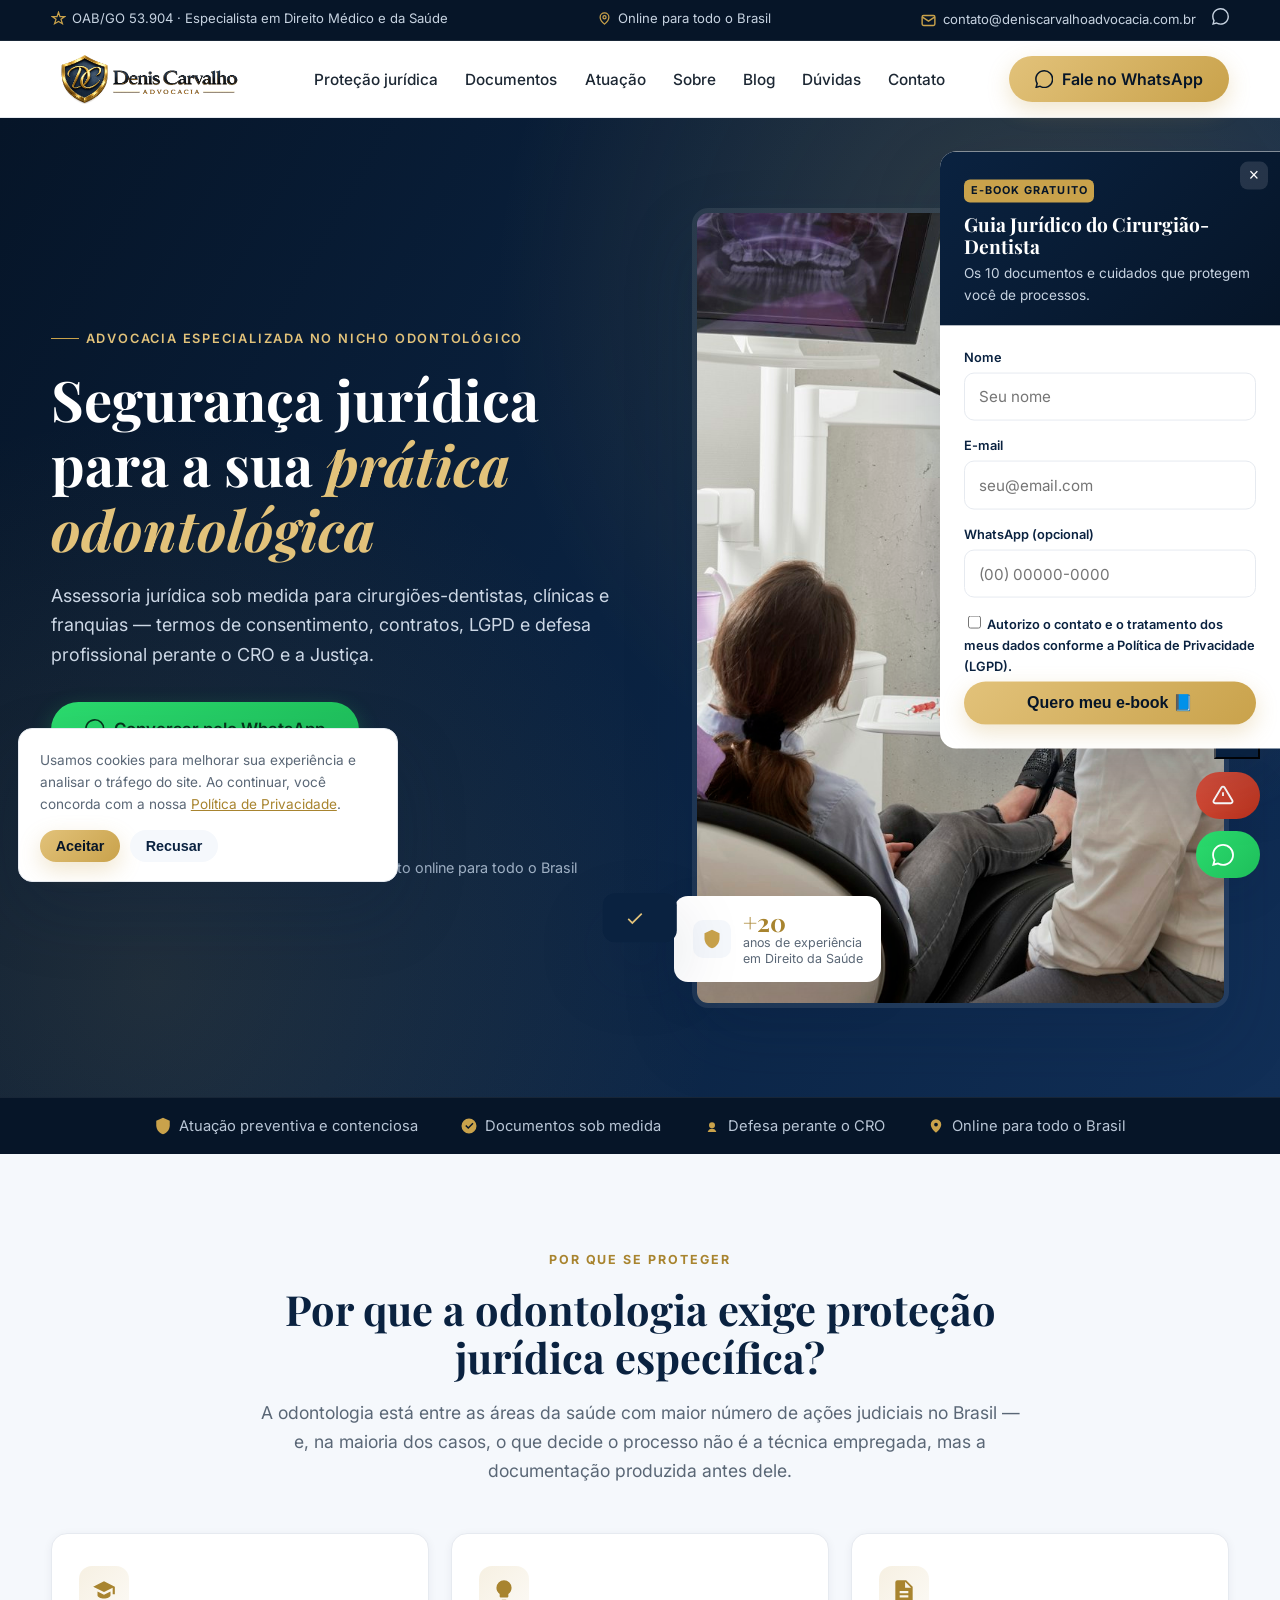
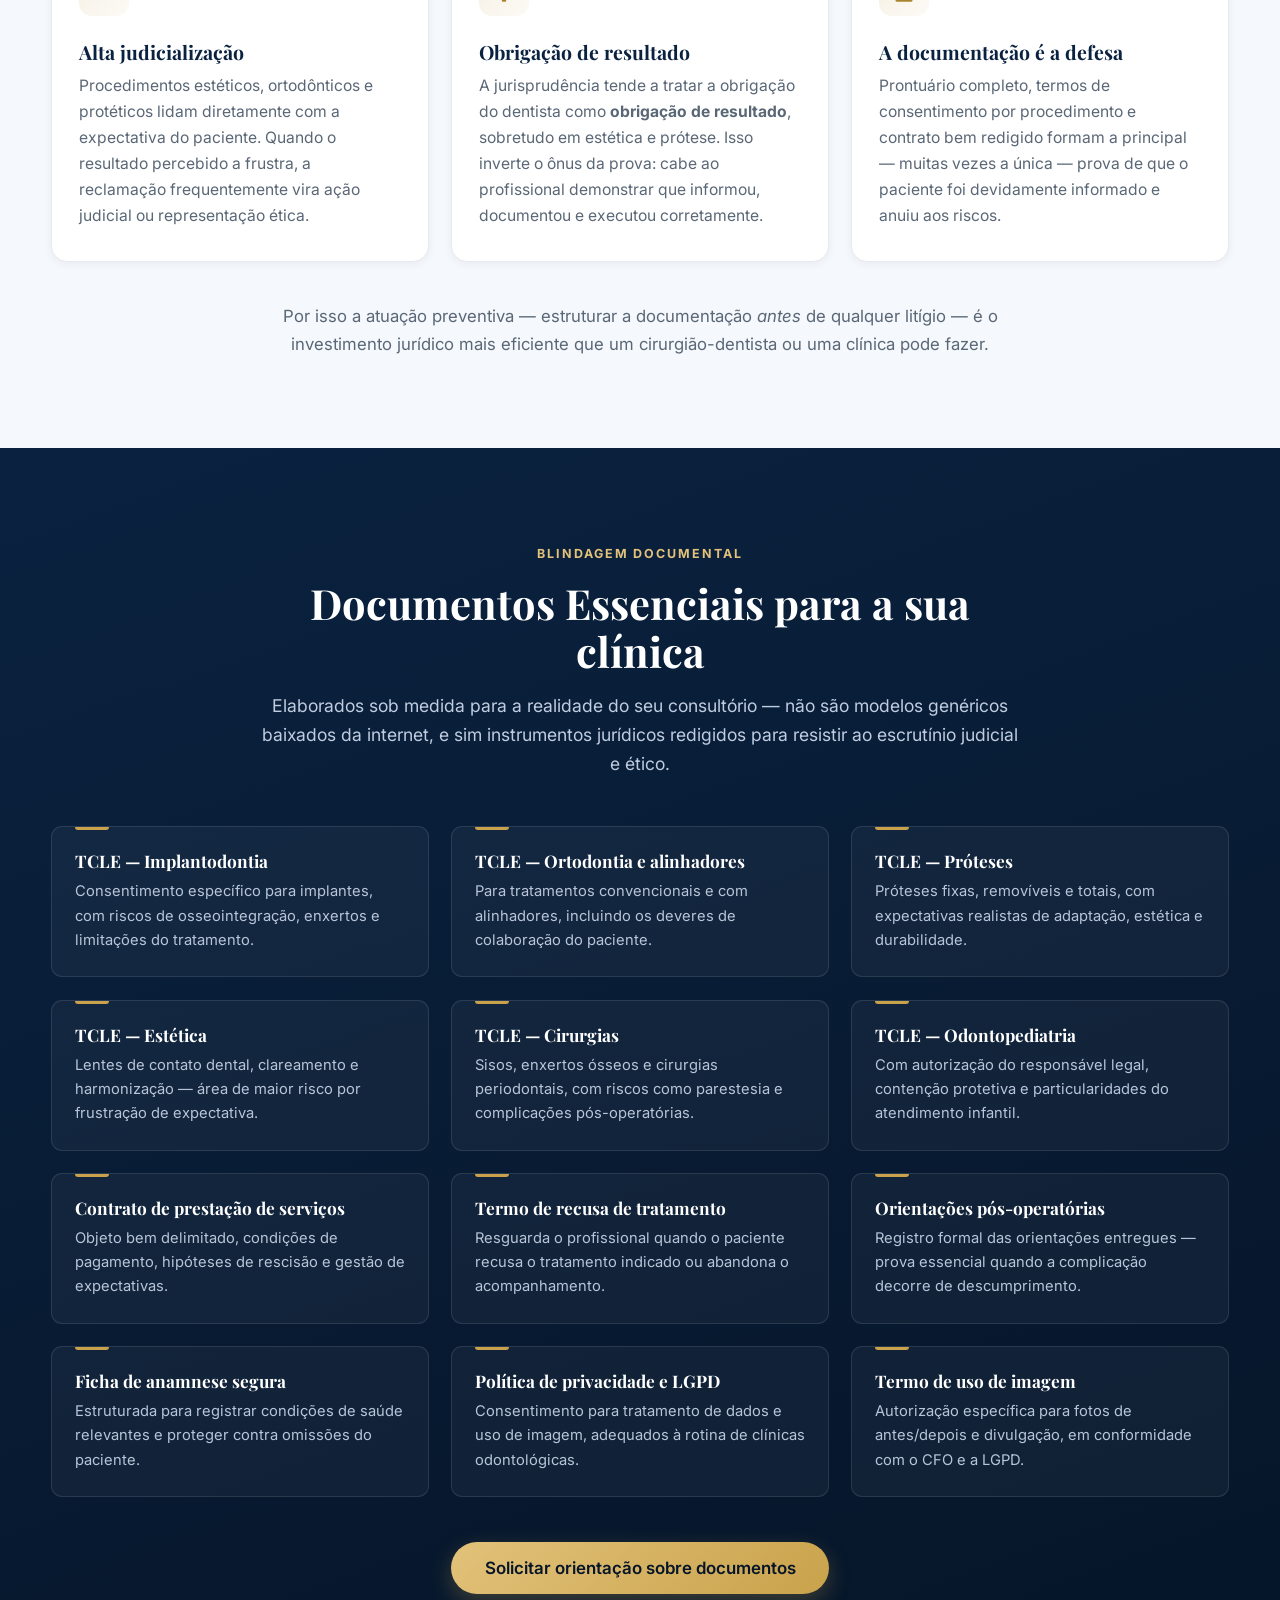
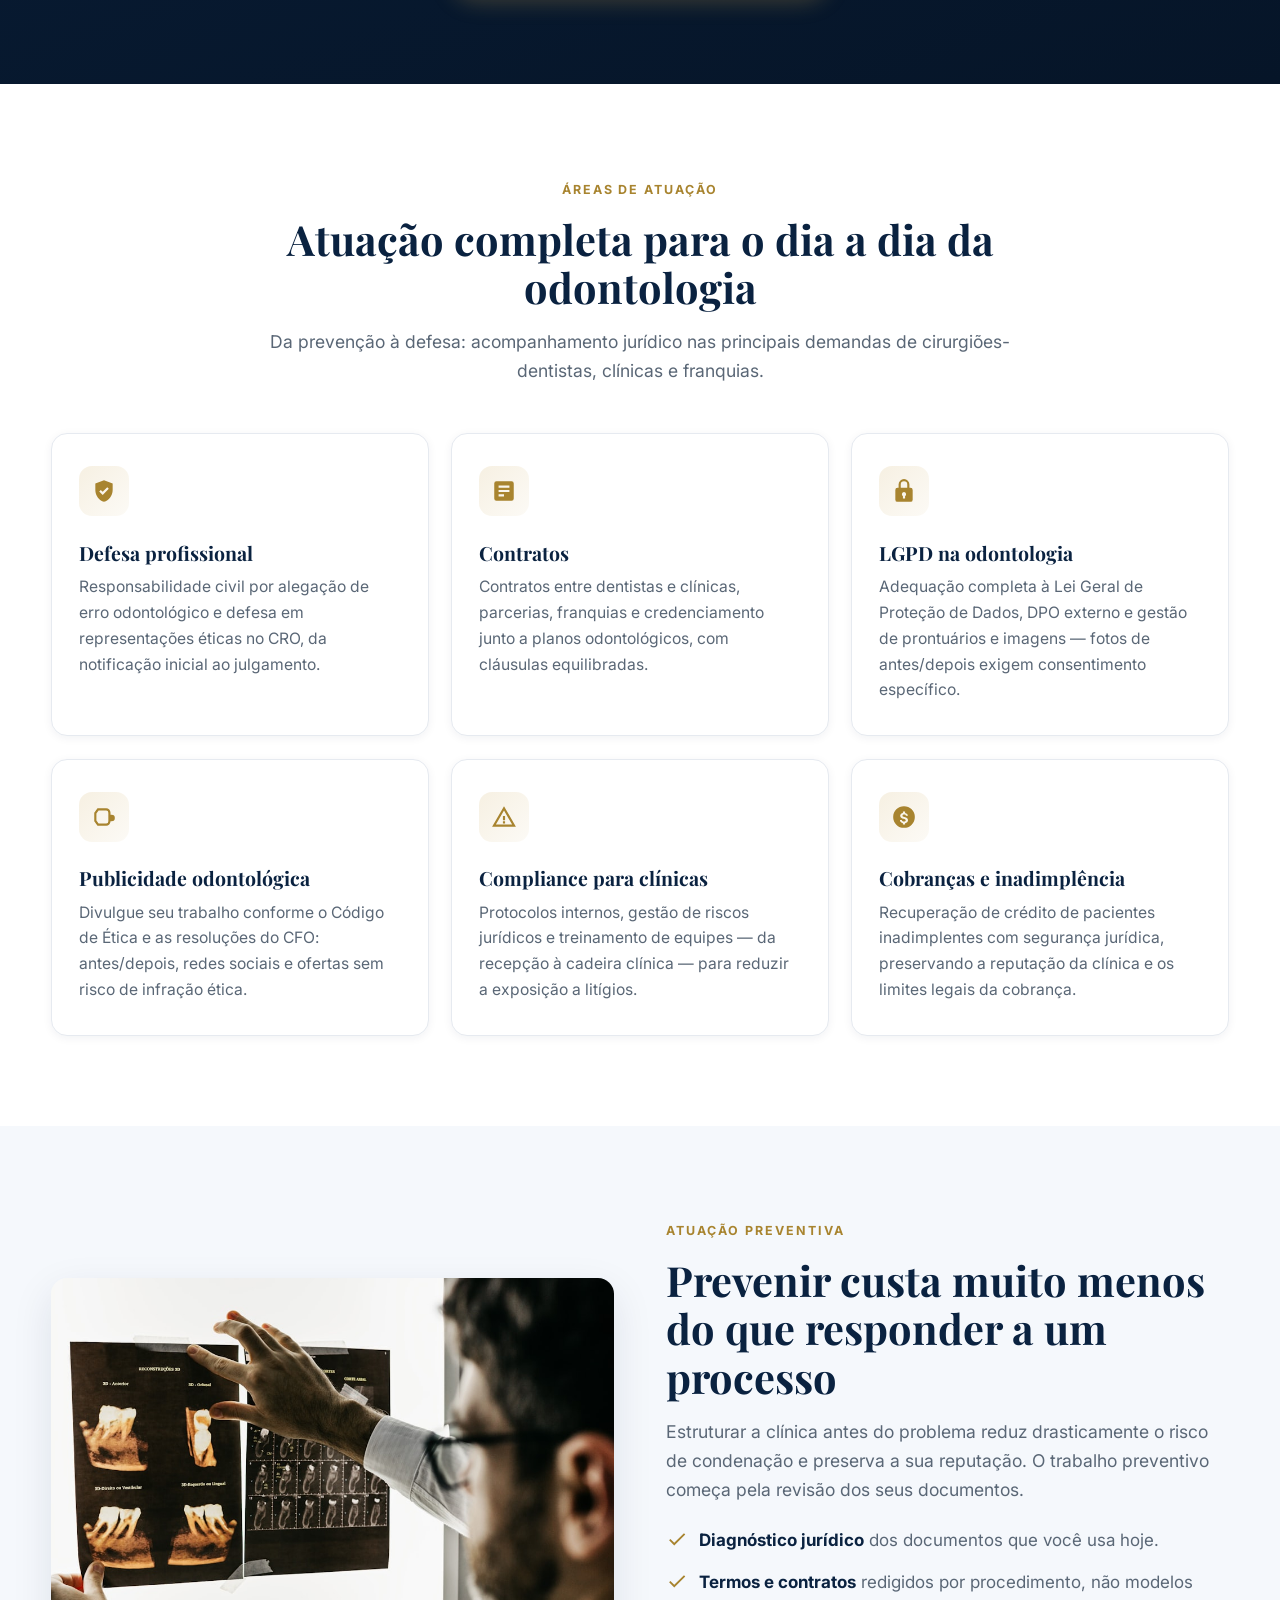
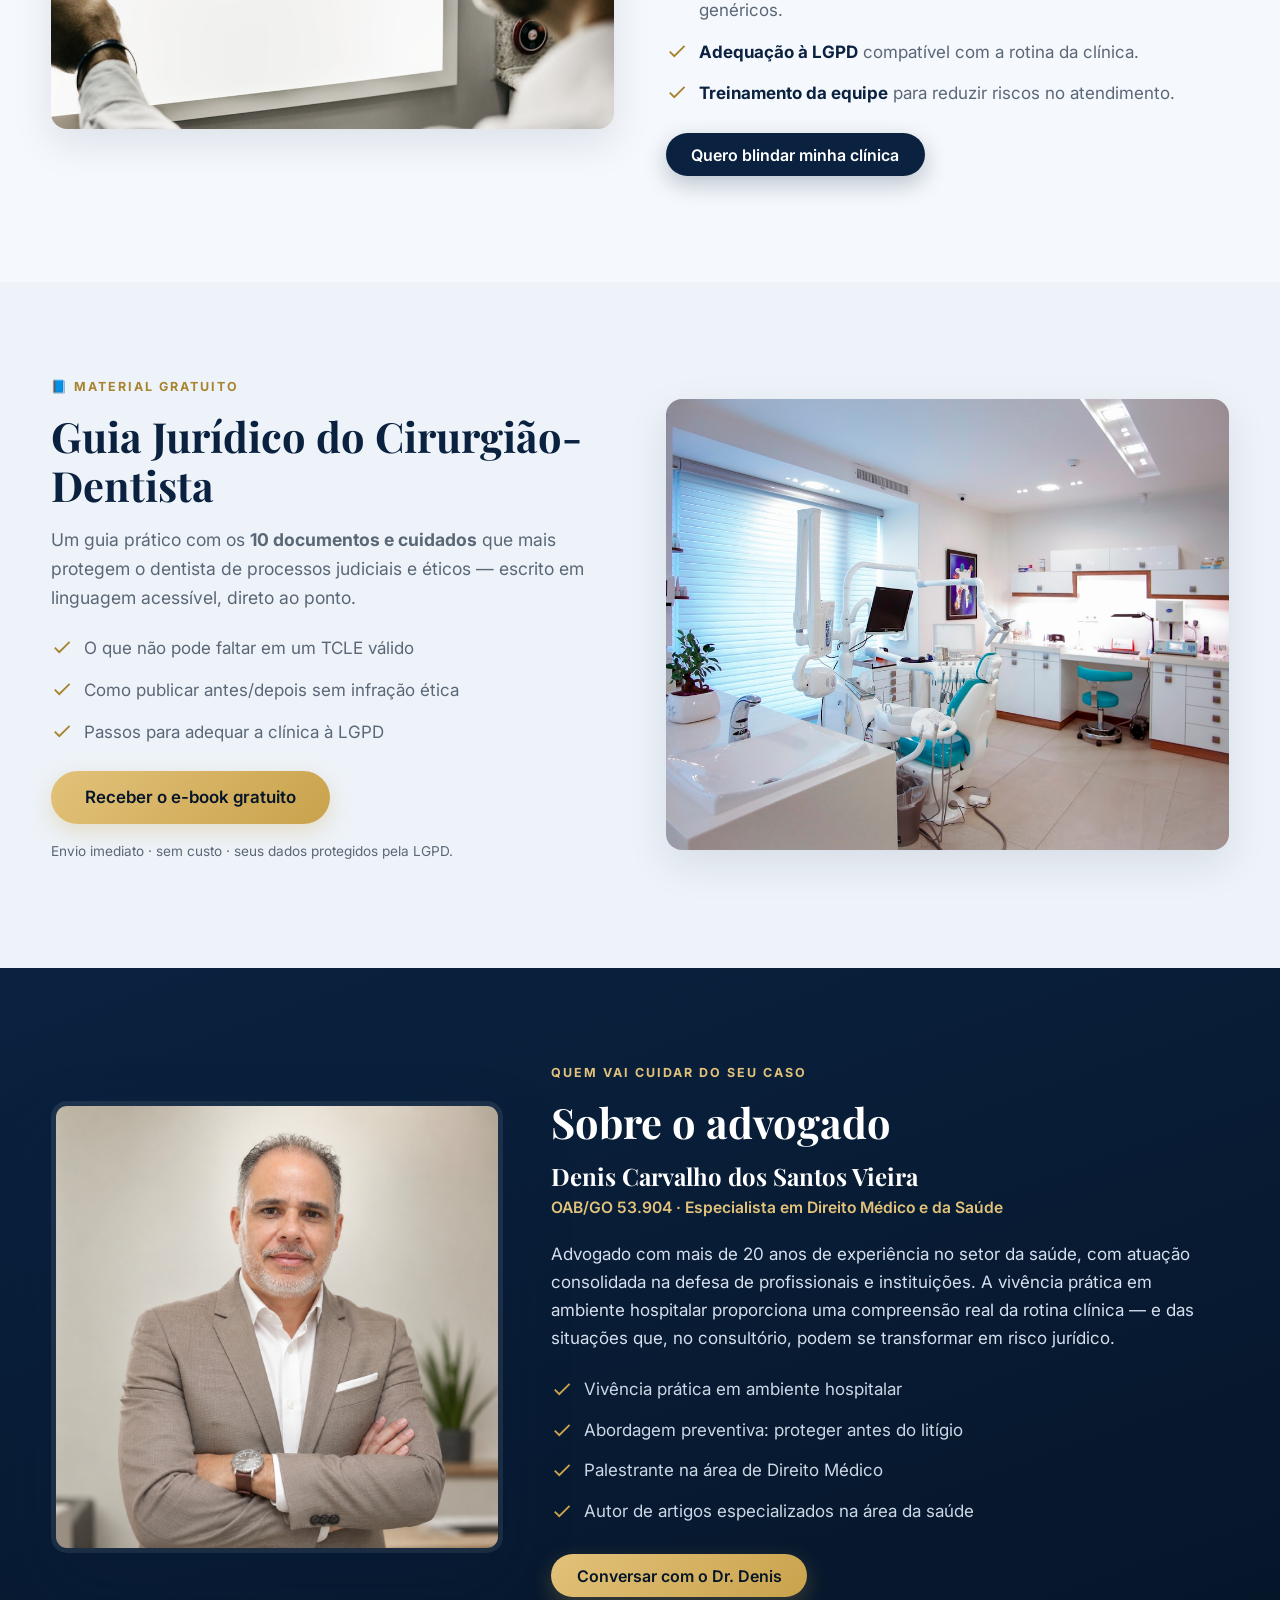
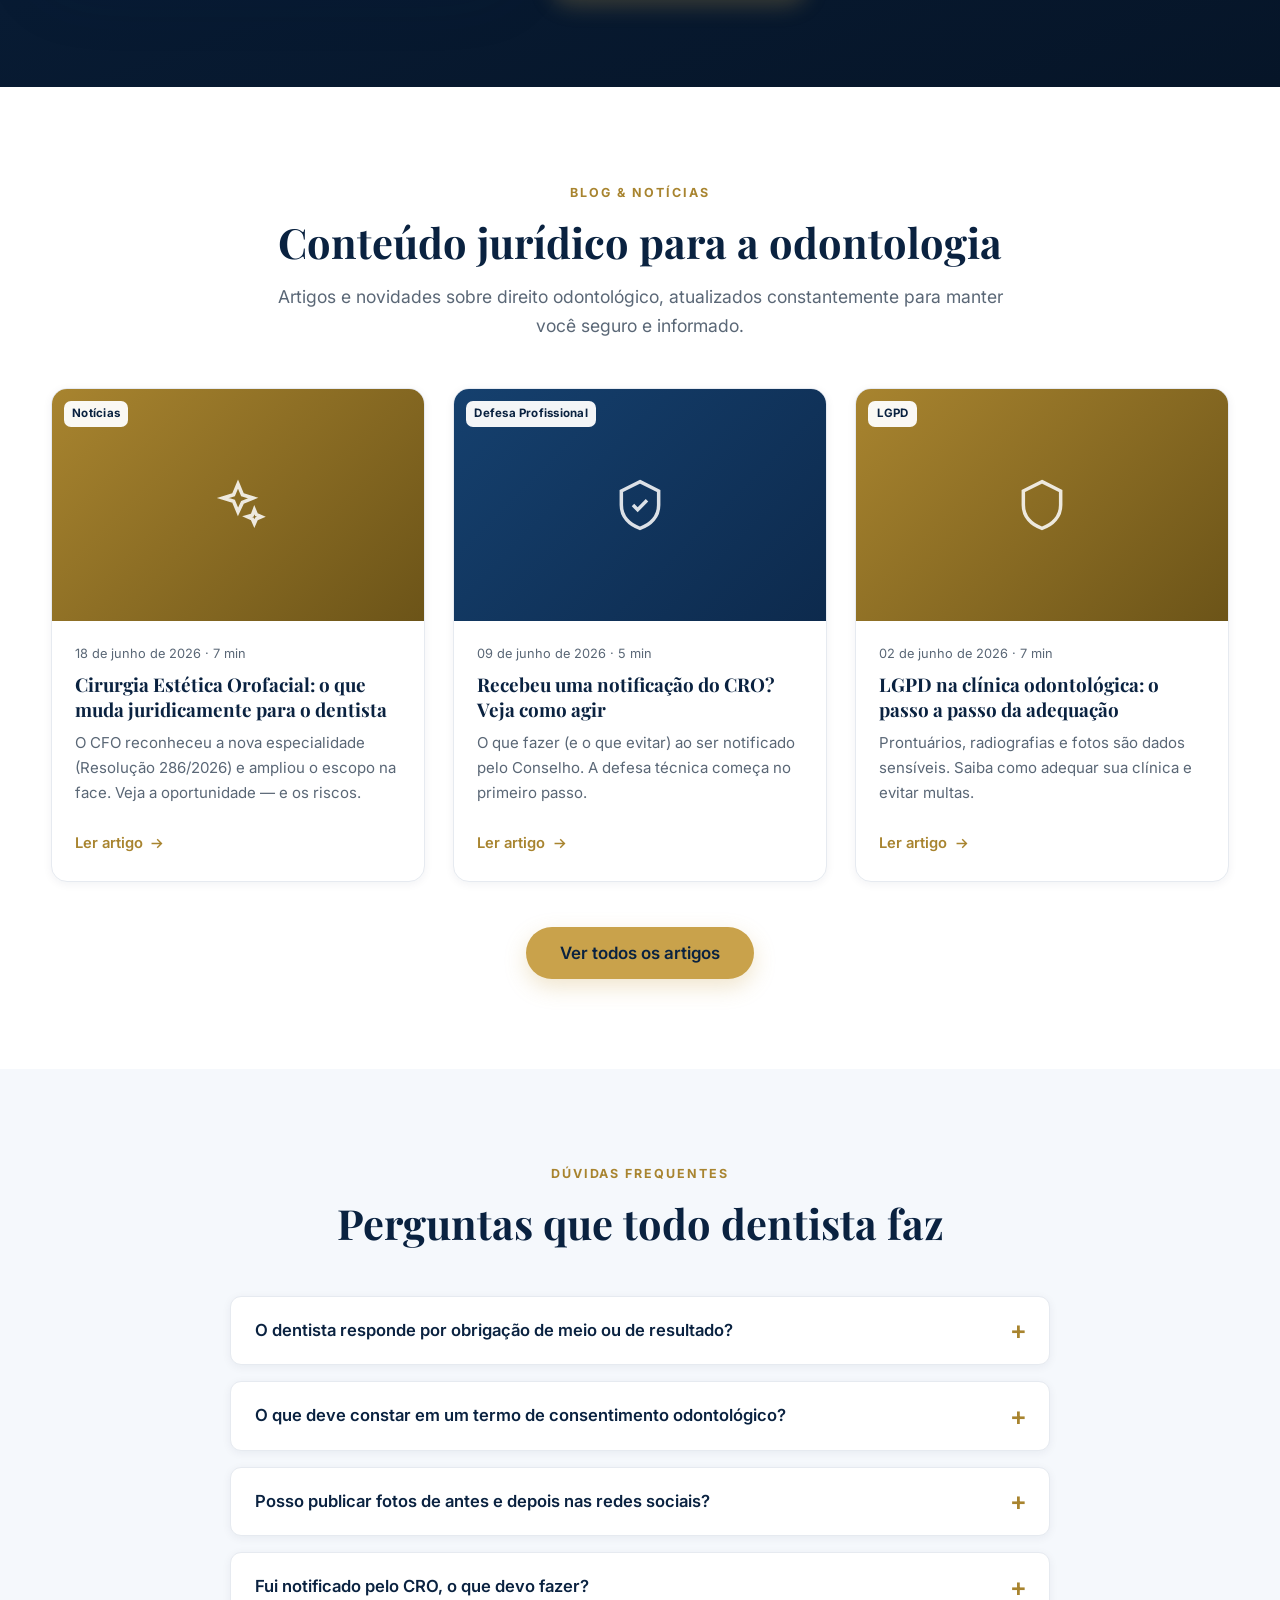
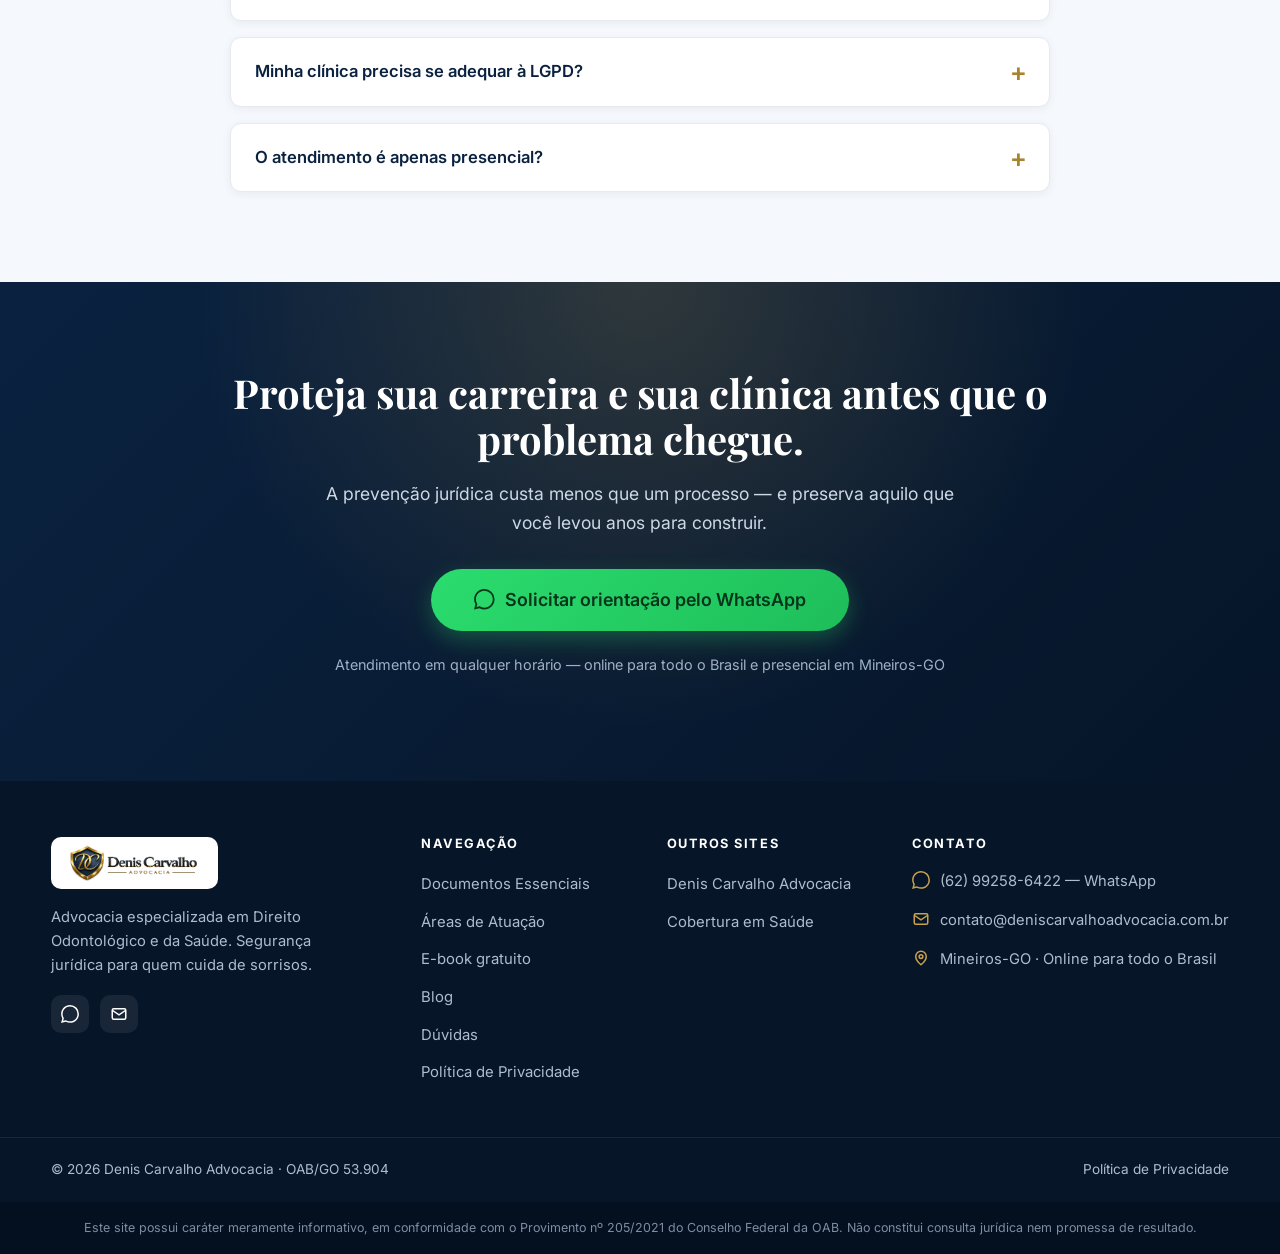
==== commit f8205f70: "Blog: novo artigo sobre Cirurgia Estetica Orofacial (Resolucao CFO 286/2026) Adiciona artigo de noti" ====
--- a/2026-06-11/files-mentioned-by-the-user-denis/outputs/index.html
+++ b/2026-06-11/files-mentioned-by-the-user-denis/outputs/index.html
@@ -348,8 +348,8 @@
         </div>
         <div class="posts">
           <article class="post">
-            <a href="artigo-tcle-odontologia.html" class="thumb g1"><span class="cat">Documentação</span><svg viewBox="0 0 24 24" fill="none" stroke="currentColor" stroke-width="1.5"><path d="M14 2H6a2 2 0 00-2 2v16a2 2 0 002 2h12a2 2 0 002-2V8z"/><path d="M14 2v6h6M9 13h6M9 17h4"/></svg></a>
-            <div class="body"><div class="date">16 de junho de 2026 · 6 min</div><h3>Termo de consentimento odontológico: o que não pode faltar</h3><p>O TCLE é a sua principal prova em juízo. Veja os elementos que tornam um termo realmente válido.</p><a href="artigo-tcle-odontologia.html" class="more">Ler artigo <svg viewBox="0 0 24 24" fill="none" stroke="currentColor" stroke-width="2"><path d="M5 12h14M13 6l6 6-6 6"/></svg></a></div>
+            <a href="artigo-cirurgia-estetica-orofacial.html" class="thumb g3"><span class="cat">Notícias</span><svg viewBox="0 0 24 24" fill="none" stroke="currentColor" stroke-width="1.5"><path d="M12 3l1.9 4.6L18.5 9l-4.6 1.9L12 15l-1.9-4.6L5.5 9l4.6-1.4L12 3z"/><path d="M19 14l.9 2.1L22 17l-2.1.9L19 20l-.9-2.1L16 17l2.1-.6L19 14z"/></svg></a>
+            <div class="body"><div class="date">18 de junho de 2026 · 7 min</div><h3>Cirurgia Estética Orofacial: o que muda juridicamente para o dentista</h3><p>O CFO reconheceu a nova especialidade (Resolução 286/2026) e ampliou o escopo na face. Veja a oportunidade — e os riscos.</p><a href="artigo-cirurgia-estetica-orofacial.html" class="more">Ler artigo <svg viewBox="0 0 24 24" fill="none" stroke="currentColor" stroke-width="2"><path d="M5 12h14M13 6l6 6-6 6"/></svg></a></div>
           </article>
           <article class="post">
             <a href="artigo-defesa-cro.html" class="thumb g2"><span class="cat">Defesa Profissional</span><svg viewBox="0 0 24 24" fill="none" stroke="currentColor" stroke-width="1.5"><path d="M12 2l8 4v6c0 5-3.4 8.5-8 10-4.6-1.5-8-5-8-10V6z"/><path d="M9 12l2 2 4-4"/></svg></a>
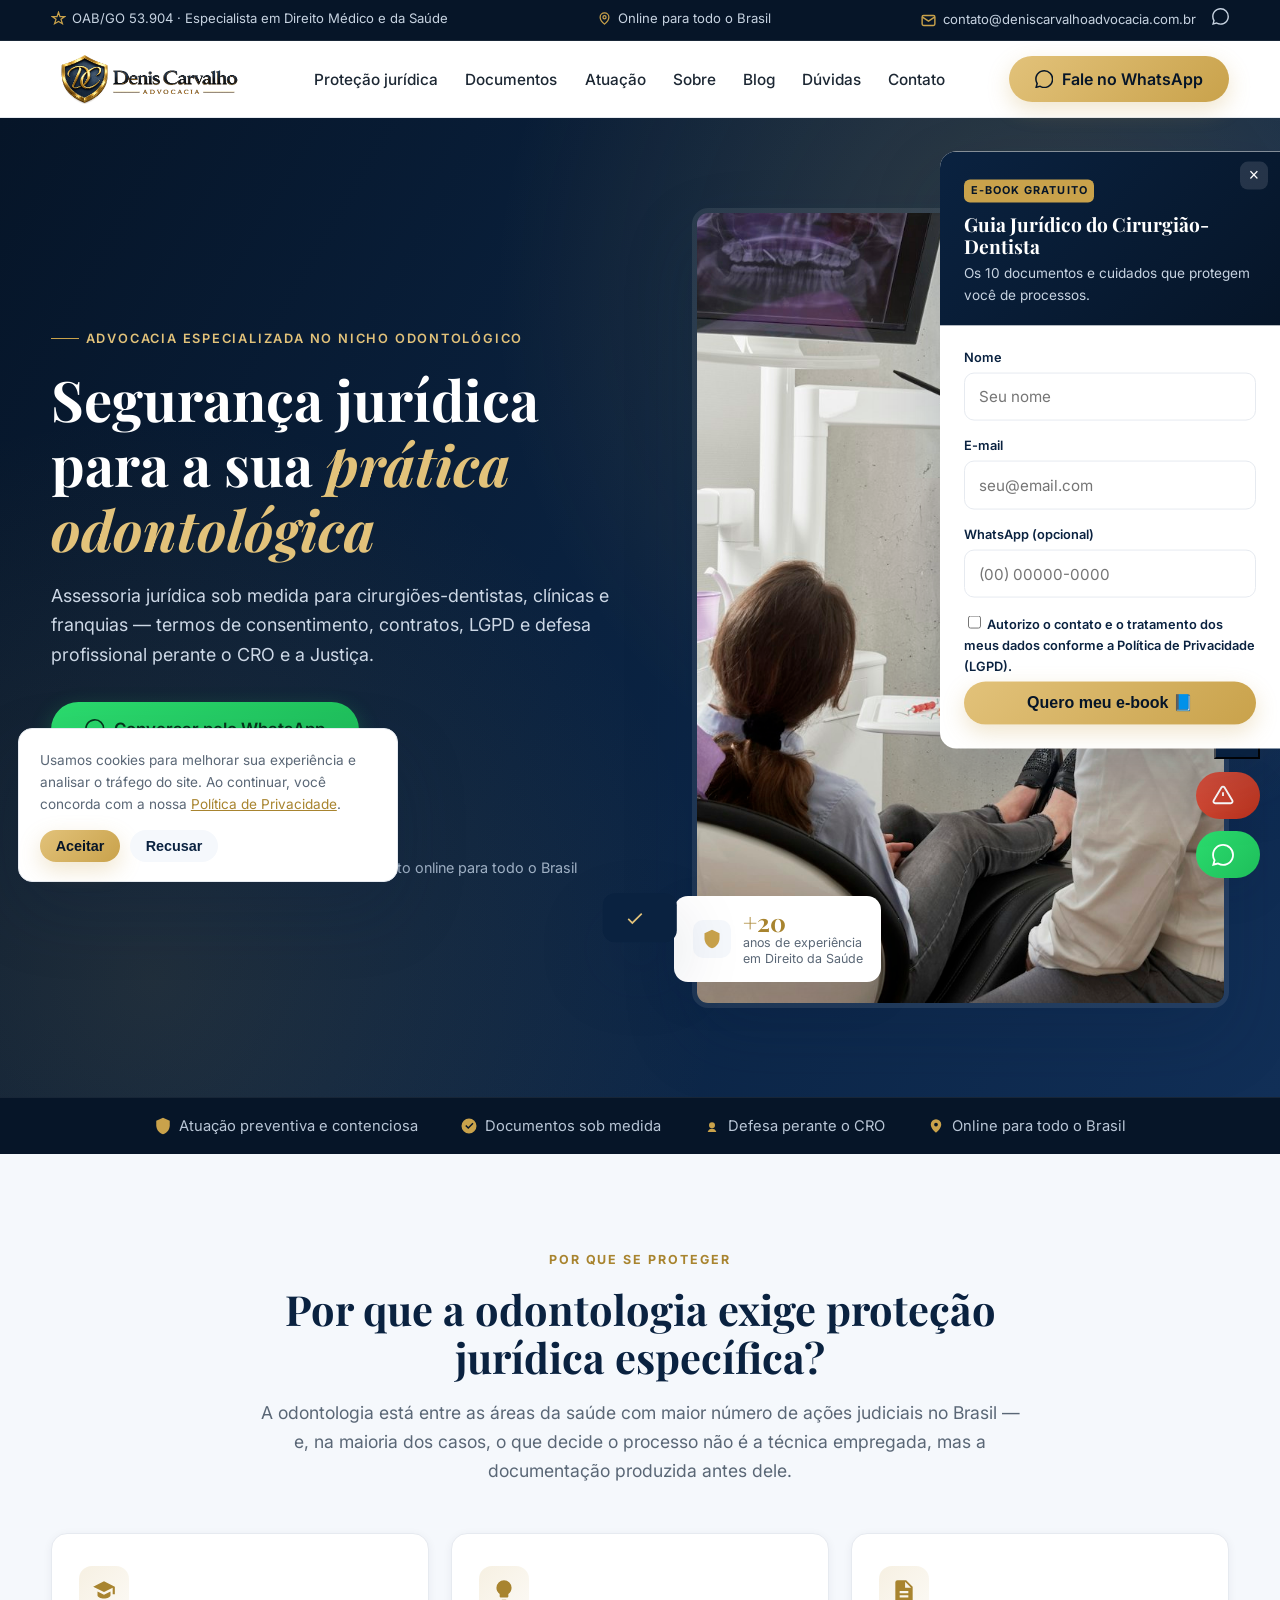
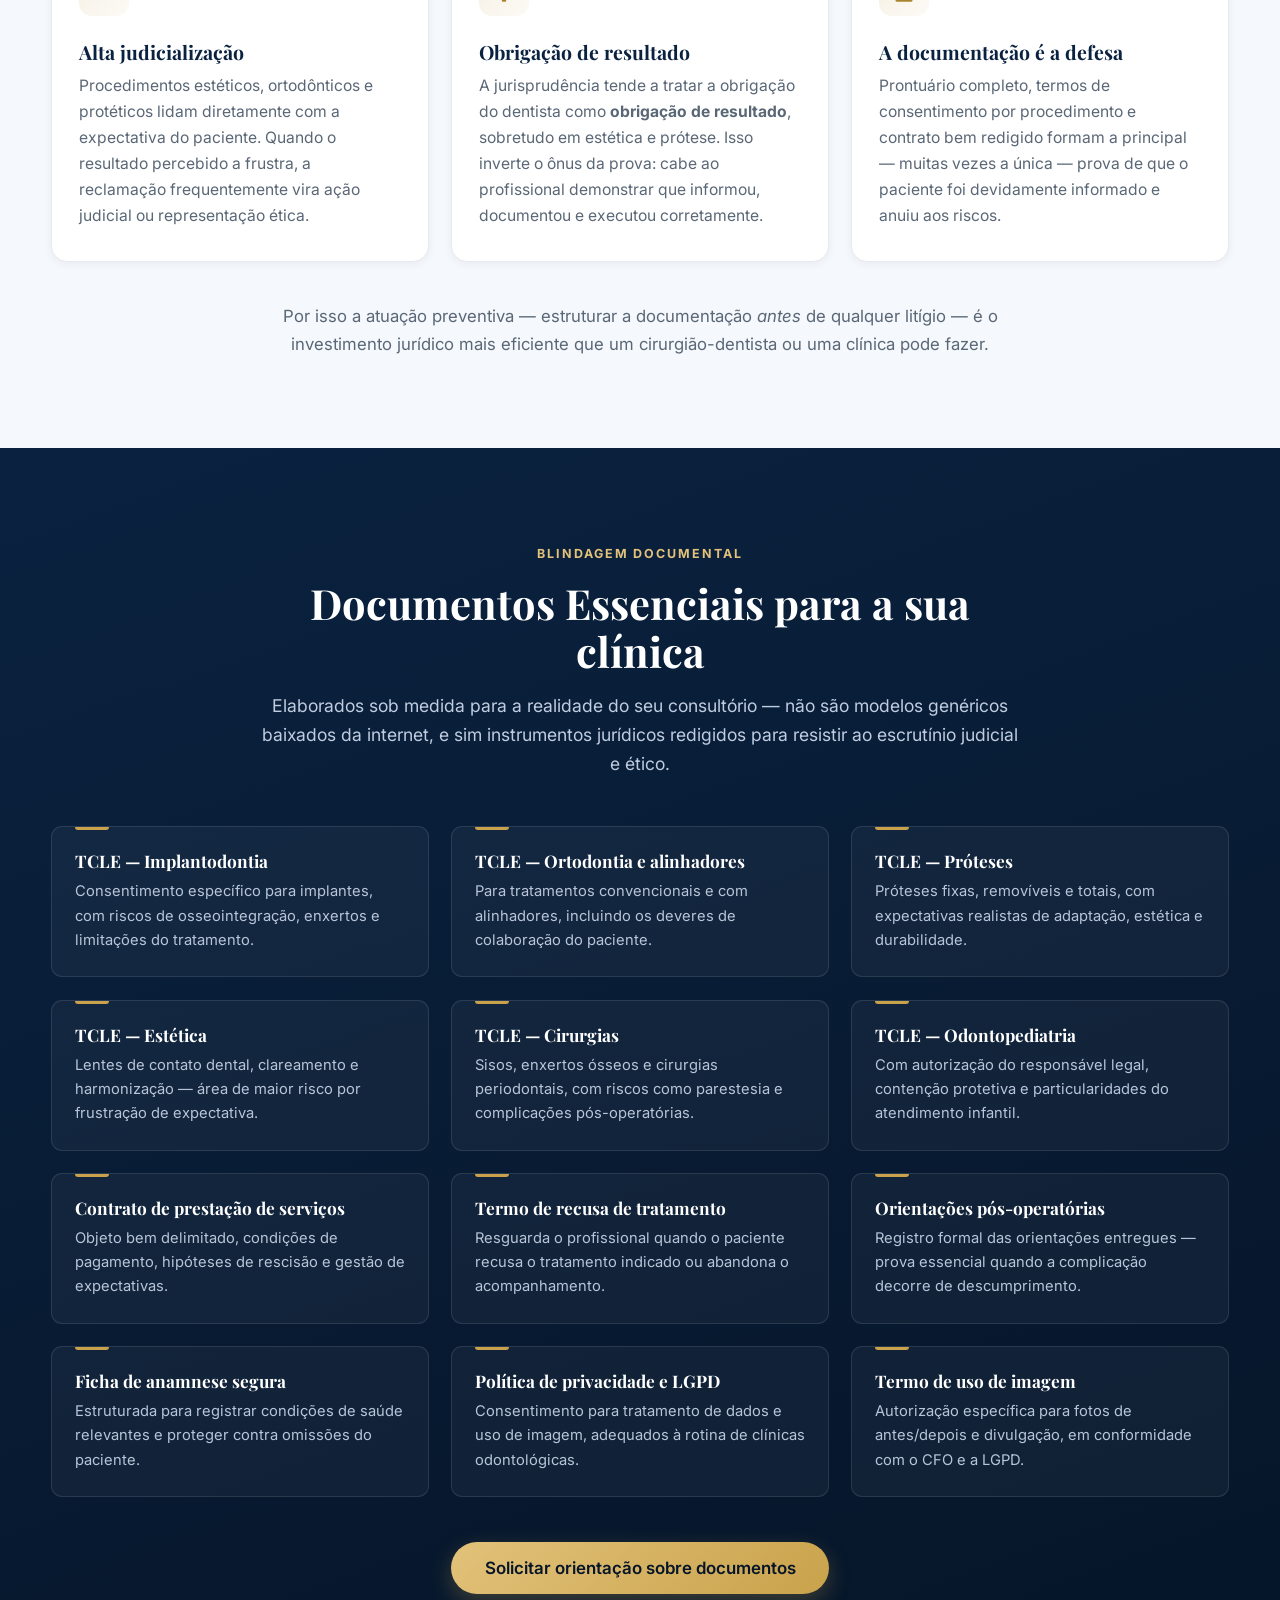
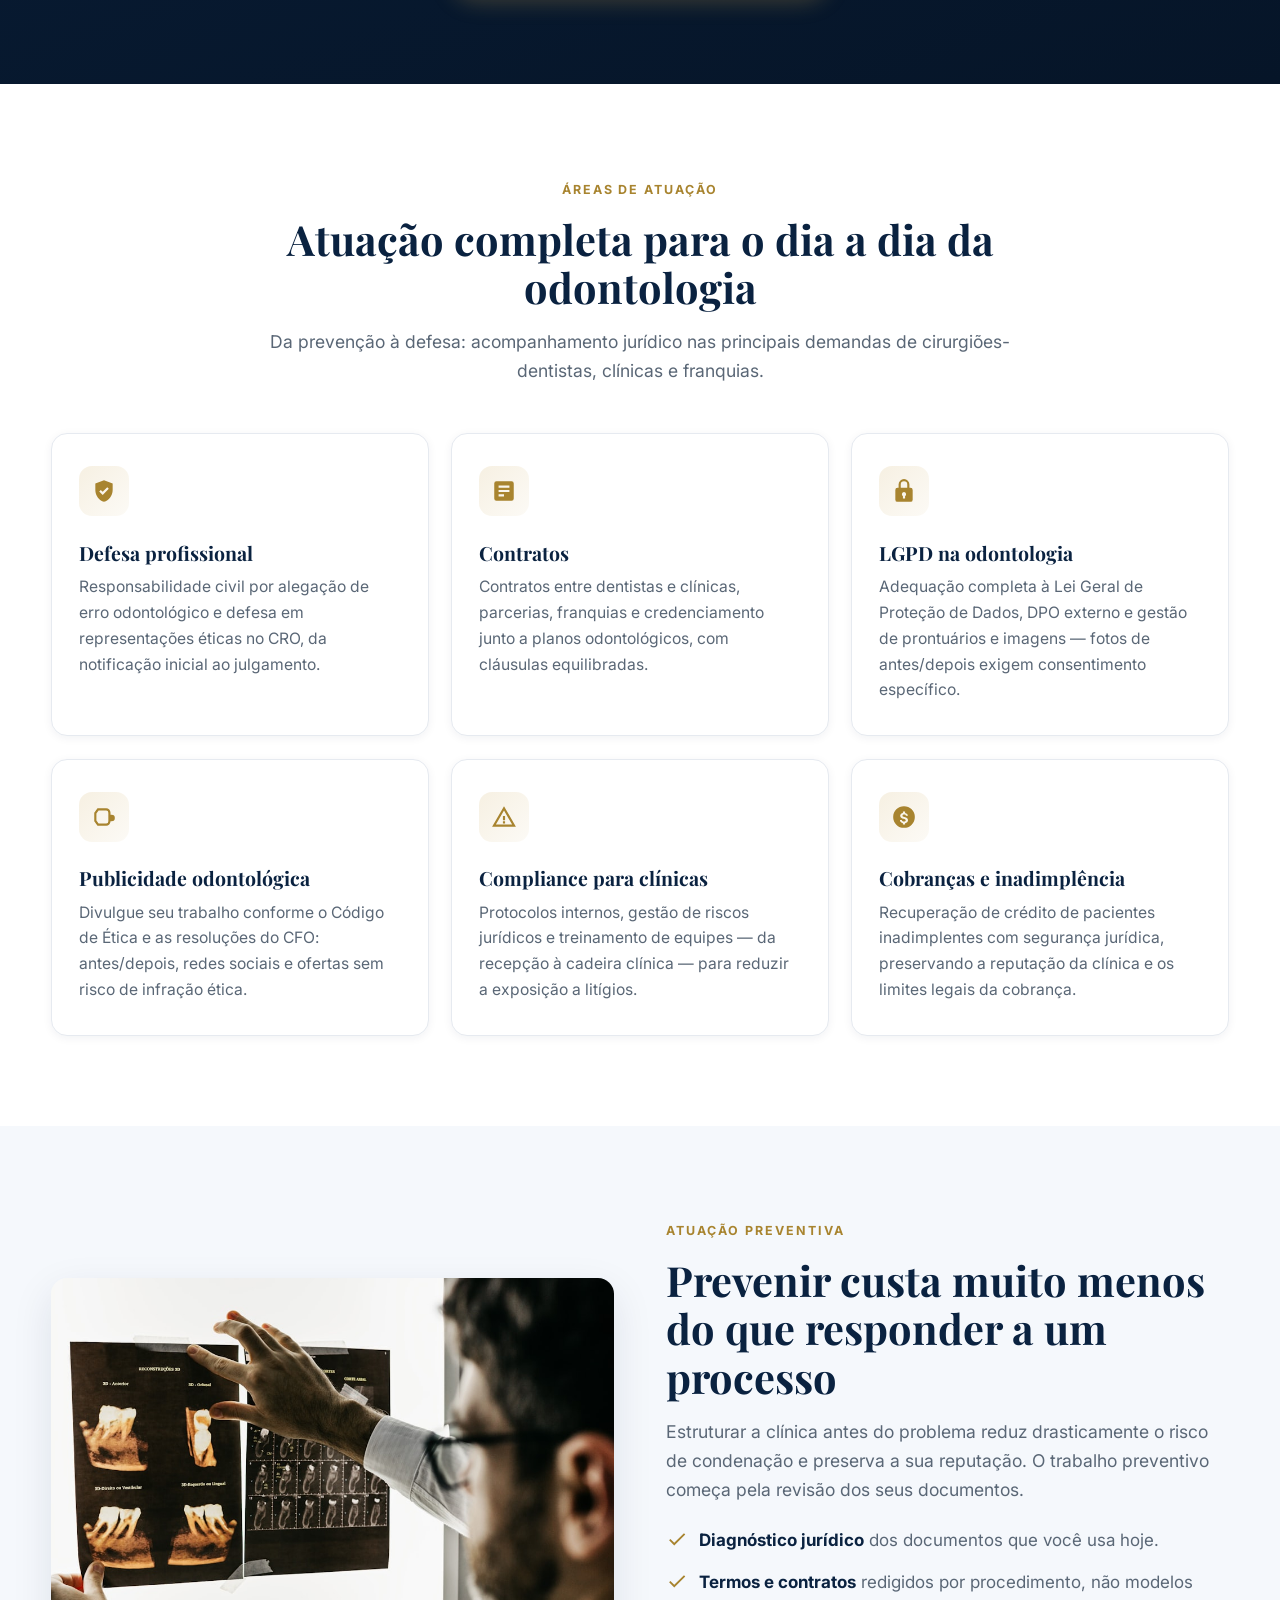
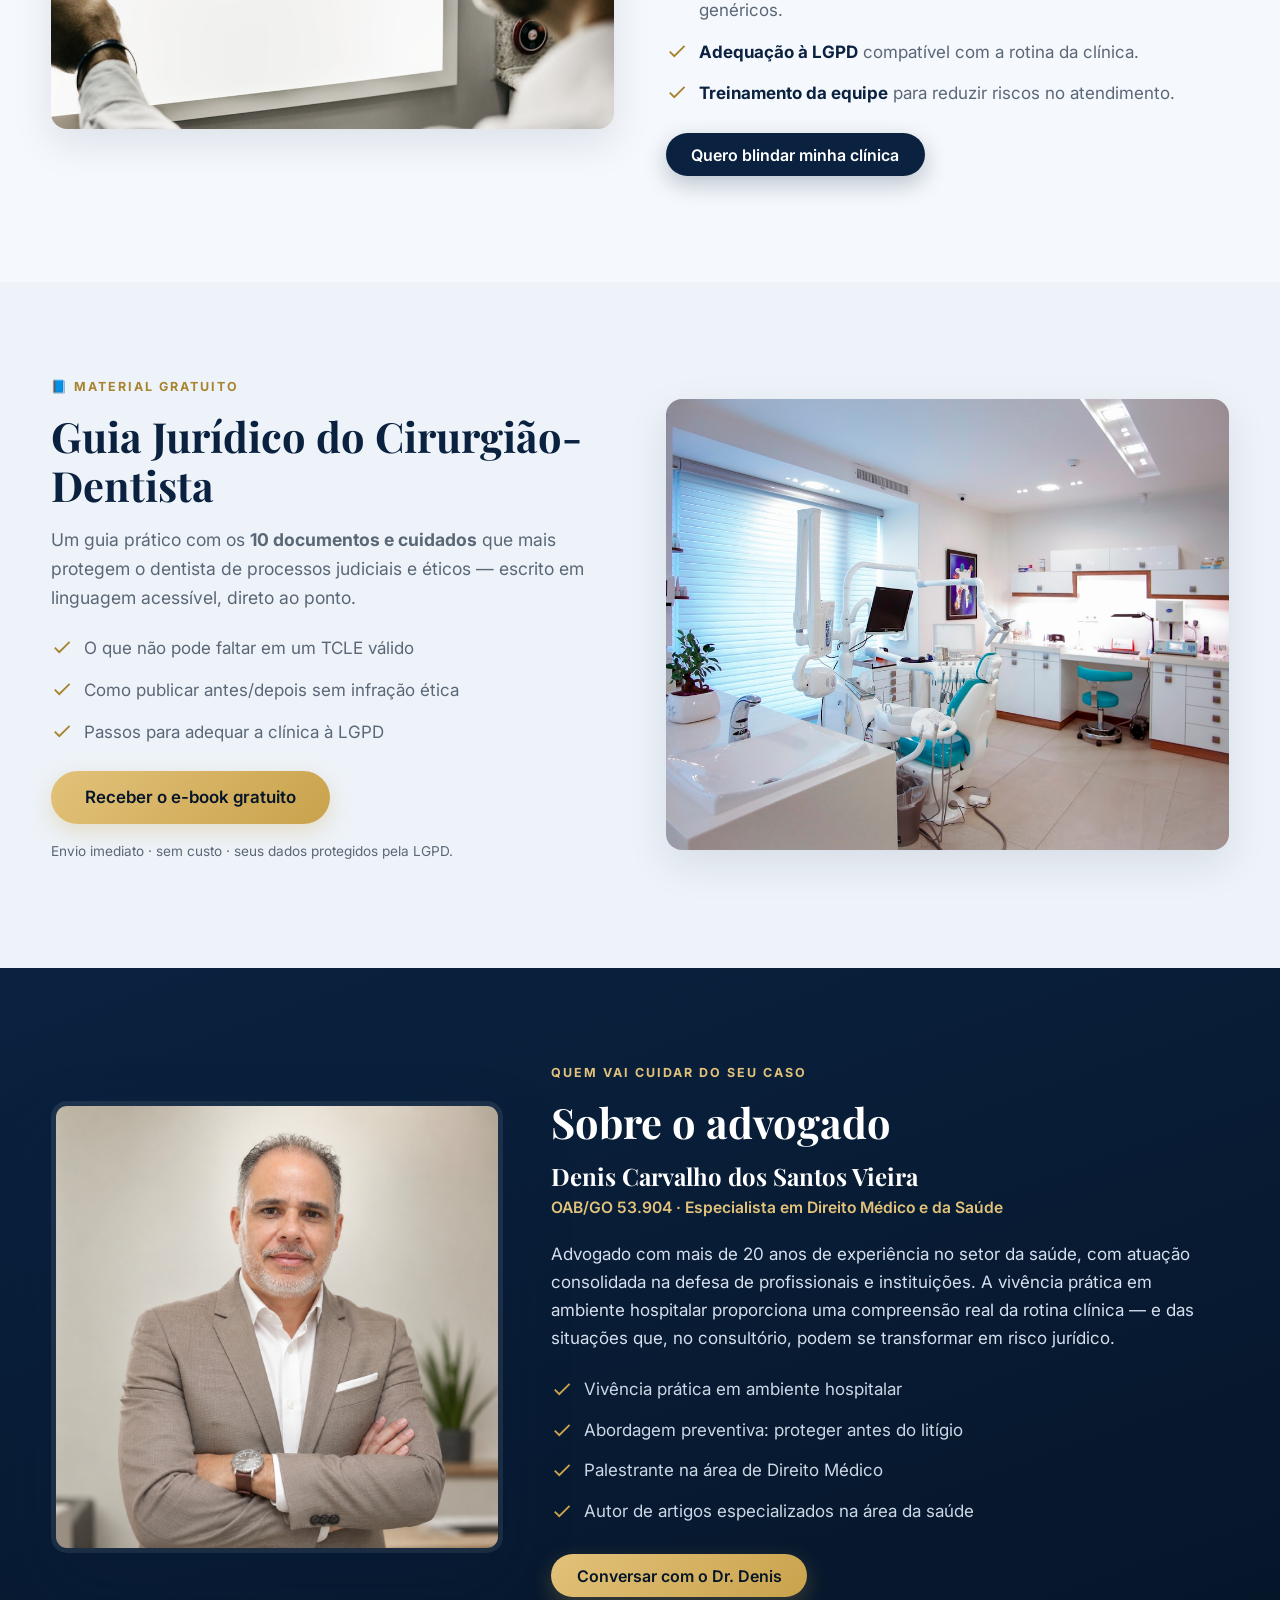
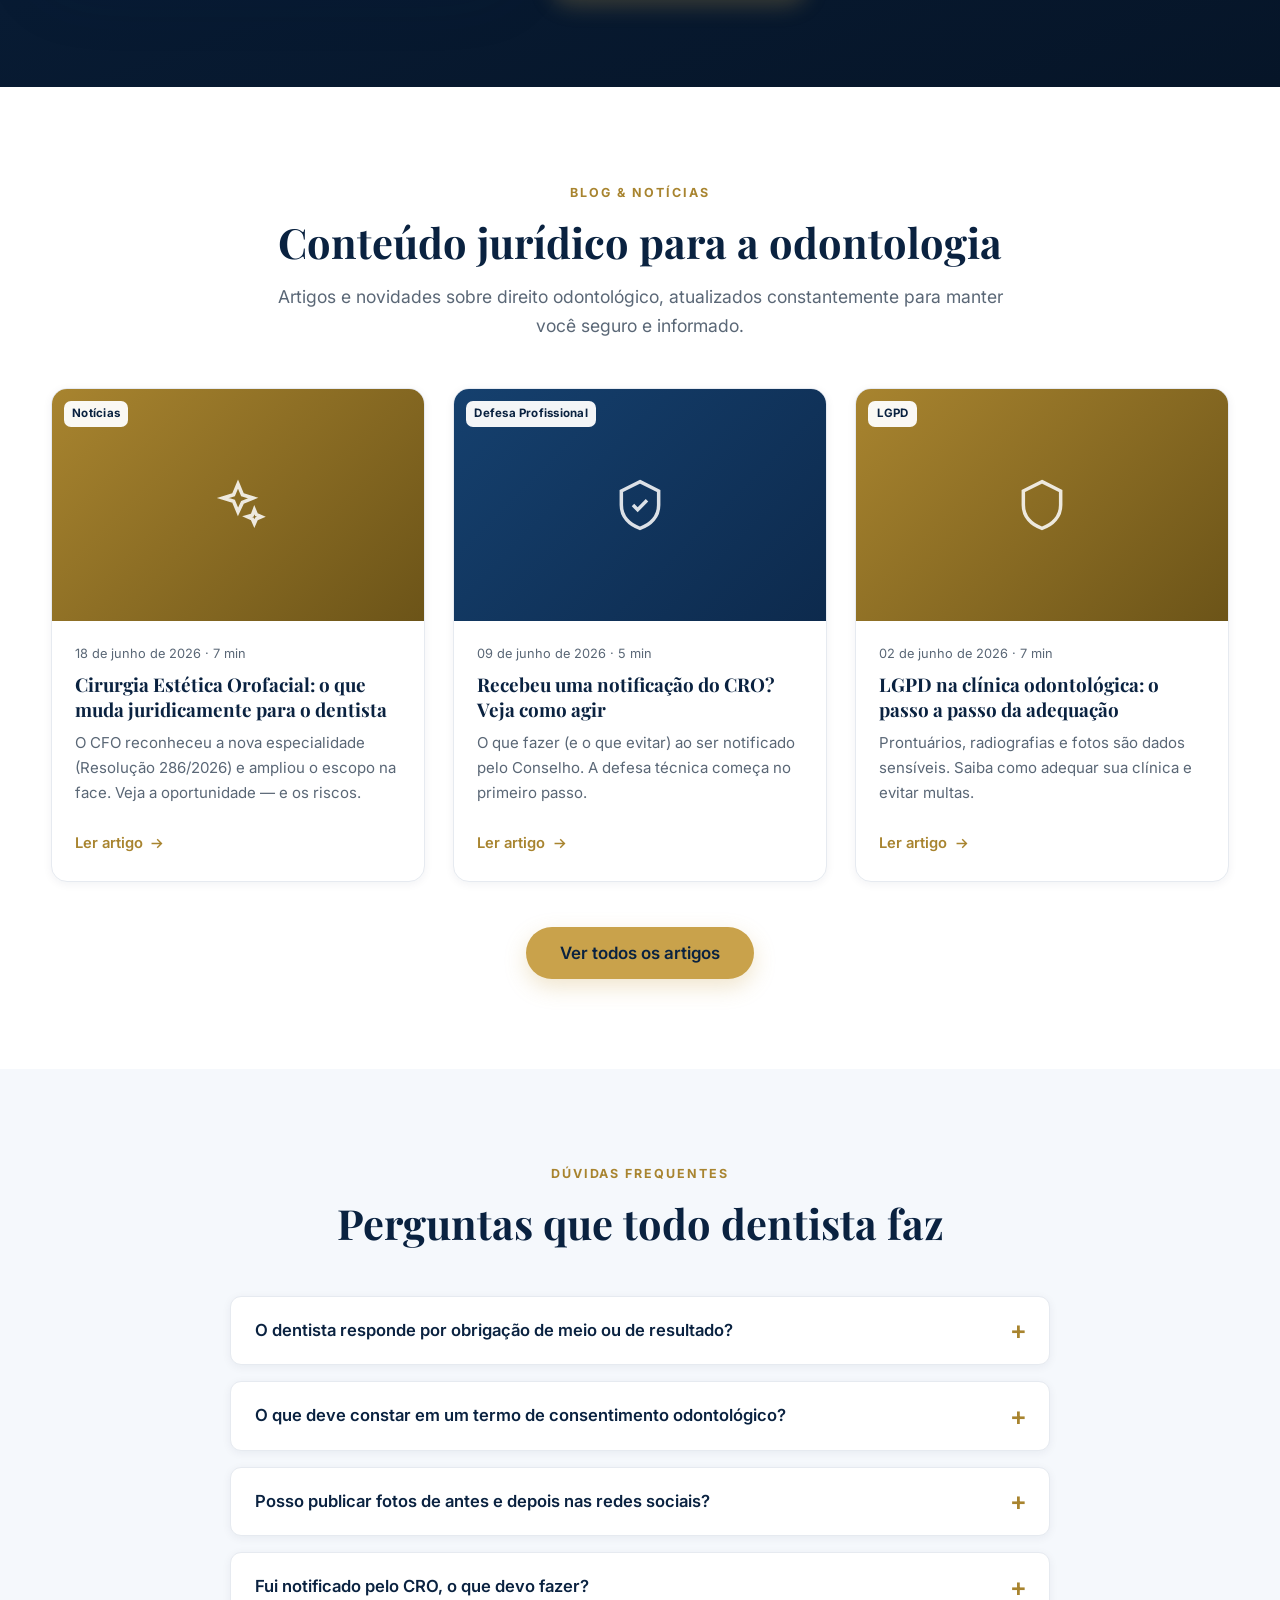
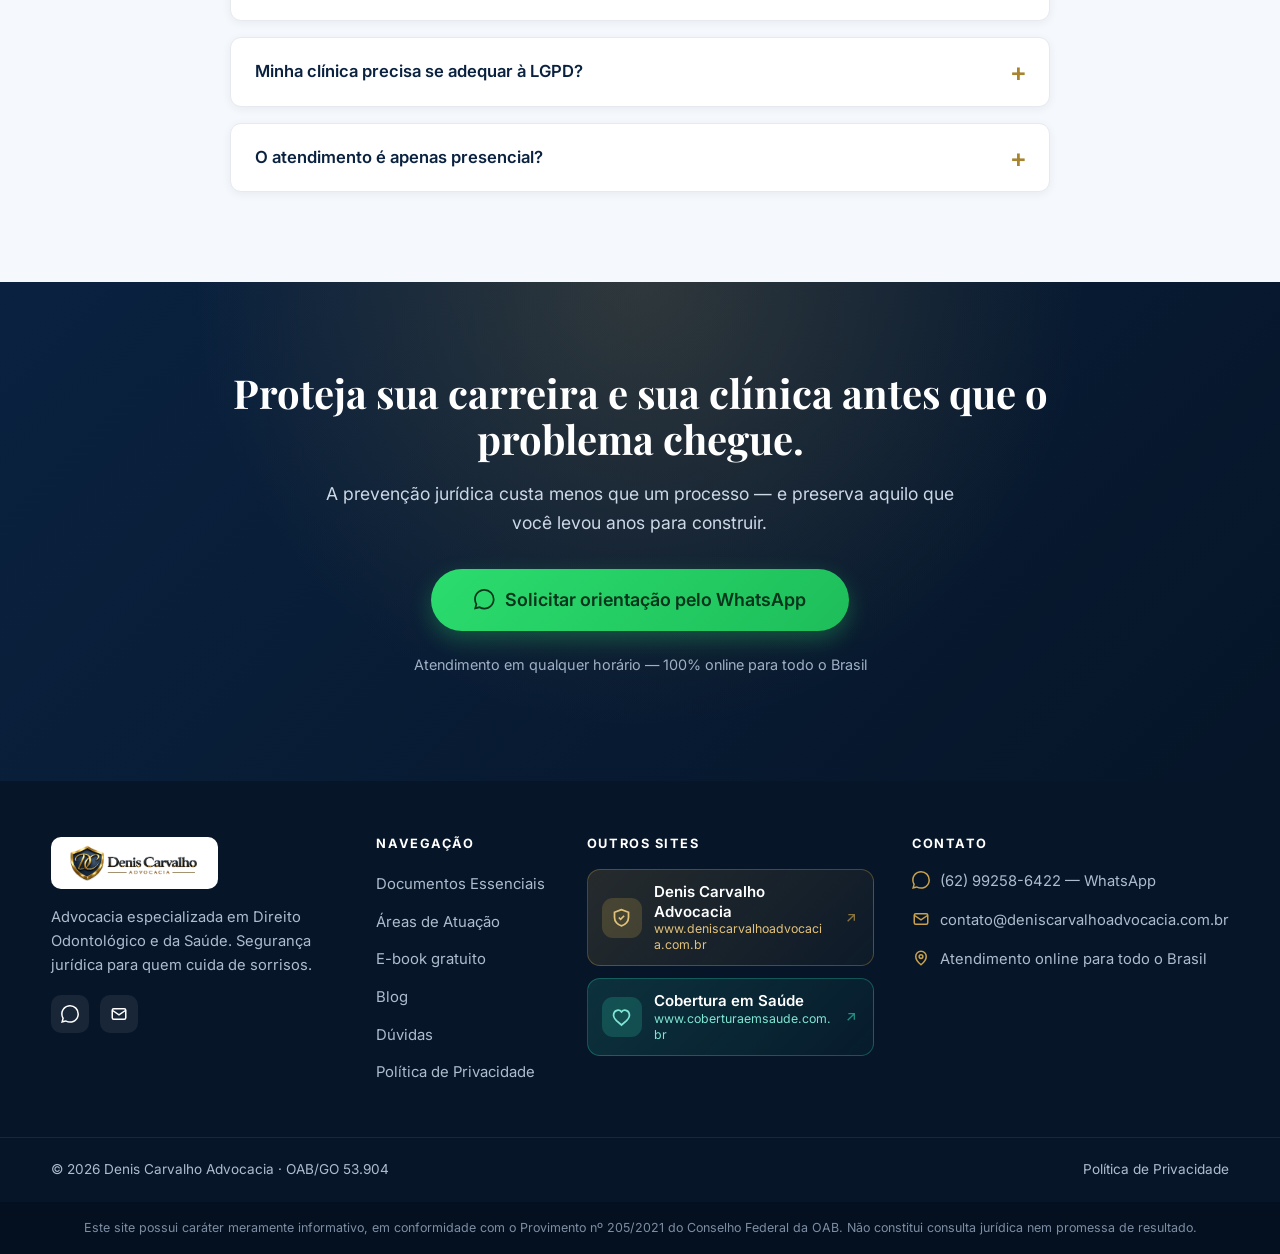
==== commit f44755af: "Remove cidade (Mineiros-GO) e destaca "Outros sites" no rodape - Remove todas as mencoes a Mineiros-" ====
--- a/2026-06-11/files-mentioned-by-the-user-denis/outputs/index.html
+++ b/2026-06-11/files-mentioned-by-the-user-denis/outputs/index.html
@@ -46,10 +46,6 @@
     "priceRange": "$$",
     "address": {
       "@type": "PostalAddress",
-      "streetAddress": "Terceira Avenida, Qd. 30, Lt. 03, Centro",
-      "addressLocality": "Mineiros",
-      "addressRegion": "GO",
-      "postalCode": "75830-084",
       "addressCountry": "BR"
     },
     "areaServed": "BR",
@@ -377,7 +373,7 @@
           <details class="faq__item"><summary class="faq__question">Posso publicar fotos de antes e depois nas redes sociais?</summary><div class="faq__answer"><p>O CFO passou a admitir a divulgação de imagens de antes e depois em hipóteses específicas, desde que com autorização expressa do paciente, sem promessa de resultado e respeitadas as regras éticas vigentes. O uso inadequado pode gerar processo ético e violação da LGPD. Vale uma orientação antes de publicar.</p></div></details>
           <details class="faq__item"><summary class="faq__question">Fui notificado pelo CRO, o que devo fazer?</summary><div class="faq__answer"><p>Não responda por conta própria nem procure o paciente para "resolver informalmente" — manifestações precipitadas costumam agravar a situação. Os prazos são curtos e a defesa técnica desde o início faz diferença no resultado. Entre em contato assim que receber a notificação.</p></div></details>
           <details class="faq__item"><summary class="faq__question">Minha clínica precisa se adequar à LGPD?</summary><div class="faq__answer"><p>Sim. Clínicas odontológicas tratam dados sensíveis de saúde diariamente — prontuários, radiografias, fotografias clínicas — e estão plenamente sujeitas à LGPD, com risco de sanções da ANPD e de ações de pacientes. A adequação pode ser feita por etapas, de forma compatível com a rotina da clínica.</p></div></details>
-          <details class="faq__item"><summary class="faq__question">O atendimento é apenas presencial?</summary><div class="faq__answer"><p>Não. O atendimento é híbrido: presencial em Mineiros-GO e online para cirurgiões-dentistas e clínicas de todo o Brasil, por videoconferência e WhatsApp, em qualquer horário e com a mesma qualidade técnica. Basta enviar uma mensagem para agendar.</p></div></details>
+          <details class="faq__item"><summary class="faq__question">O atendimento é apenas presencial?</summary><div class="faq__answer"><p>Não. O atendimento é totalmente online, para cirurgiões-dentistas e clínicas de todo o Brasil, por videoconferência e WhatsApp, em qualquer horário e com a mesma qualidade técnica de um atendimento presencial. Basta enviar uma mensagem para agendar.</p></div></details>
         </div>
       </div>
     </section>
@@ -392,7 +388,7 @@
           <svg viewBox="0 0 24 24"><path d="M.06 24l1.69-6.16a11.86 11.86 0 01-1.6-5.95C.16 5.32 5.5 0 12.06 0a11.8 11.8 0 018.41 3.49 11.8 11.8 0 013.48 8.41c0 6.55-5.34 11.89-11.89 11.89a11.9 11.9 0 01-5.69-1.45L.06 24zm6.6-3.8c1.68.99 3.28 1.59 5.4 1.59 5.44 0 9.87-4.43 9.88-9.88a9.8 9.8 0 00-2.88-6.99A9.82 9.82 0 0012.06 2c-5.45 0-9.88 4.43-9.88 9.88 0 2.2.64 3.85 1.72 5.58l-.99 3.62 3.75-.88z"/></svg>
           Solicitar orientação pelo WhatsApp
         </a>
-        <p class="cta-final__note">Atendimento em qualquer horário — online para todo o Brasil e presencial em Mineiros-GO</p>
+        <p class="cta-final__note">Atendimento em qualquer horário — 100% online para todo o Brasil</p>
       </div>
     </section>
   </main>
@@ -422,16 +418,24 @@
         </div>
         <div>
           <h4>Outros sites</h4>
-          <ul>
-            <li><a href="https://www.deniscarvalhoadvocacia.com.br" target="_blank" rel="noopener">Denis Carvalho Advocacia</a></li>
-            <li><a href="https://www.coberturaemsaude.com.br" target="_blank" rel="noopener">Cobertura em Saúde</a></li>
-          </ul>
+          <div class="f-sites">
+            <a href="https://www.deniscarvalhoadvocacia.com.br" target="_blank" rel="noopener" class="f-site-card">
+              <span class="f-site-ic"><svg viewBox="0 0 24 24" fill="none" stroke="currentColor" stroke-width="2"><path d="M12 3 4 6v6c0 4.4 3.4 8.5 8 9.5 4.6-1 8-5.1 8-9.5V6l-8-3Z"/><path d="m9 12 2 2 4-4"/></svg></span>
+              <span class="f-site-txt"><span class="f-site-nm">Denis Carvalho Advocacia</span><span class="f-site-url">www.deniscarvalhoadvocacia.com.br</span></span>
+              <svg class="f-site-go" viewBox="0 0 24 24" fill="none" stroke="currentColor" stroke-width="2"><path d="M7 17 17 7M8 7h9v9"/></svg>
+            </a>
+            <a href="https://www.coberturaemsaude.com.br" target="_blank" rel="noopener" class="f-site-card f-site-card--health">
+              <span class="f-site-ic"><svg viewBox="0 0 24 24" fill="none" stroke="currentColor" stroke-width="2"><path d="M20.8 7.6a5 5 0 0 0-8.8-2 5 5 0 0 0-8.8 2c-1 3 1 6 3 8l5.8 5 5.8-5c2-2 4-5 3-8Z"/></svg></span>
+              <span class="f-site-txt"><span class="f-site-nm">Cobertura em Saúde</span><span class="f-site-url">www.coberturaemsaude.com.br</span></span>
+              <svg class="f-site-go" viewBox="0 0 24 24" fill="none" stroke="currentColor" stroke-width="2"><path d="M7 17 17 7M8 7h9v9"/></svg>
+            </a>
+          </div>
         </div>
         <div class="f-contact">
           <h4>Contato</h4>
           <div class="fc"><svg viewBox="0 0 24 24" fill="currentColor"><path d="M.06 24l1.69-6.16a11.86 11.86 0 01-1.6-5.95C.16 5.32 5.5 0 12.06 0a11.8 11.8 0 018.41 3.49 11.8 11.8 0 013.48 8.41c0 6.55-5.34 11.89-11.89 11.89a11.9 11.9 0 01-5.69-1.45L.06 24zm6.6-3.8c1.68.99 3.28 1.59 5.4 1.59 5.44 0 9.87-4.43 9.88-9.88a9.8 9.8 0 00-2.88-6.99A9.82 9.82 0 0012.06 2c-5.45 0-9.88 4.43-9.88 9.88 0 2.2.64 3.85 1.72 5.58l-.99 3.62 3.75-.88z"/></svg><div><a href="https://wa.me/5562992586422" target="_blank" rel="noopener">(62) 99258-6422</a> — WhatsApp</div></div>
           <div class="fc"><svg viewBox="0 0 24 24" fill="none" stroke="currentColor" stroke-width="2"><rect x="3" y="5" width="18" height="14" rx="2"/><path d="M3 7l9 6 9-6"/></svg><div><a href="mailto:contato@deniscarvalhoadvocacia.com.br">contato@deniscarvalhoadvocacia.com.br</a></div></div>
-          <div class="fc"><svg viewBox="0 0 24 24" fill="none" stroke="currentColor" stroke-width="2"><path d="M12 21s-7-5.6-7-11a7 7 0 0114 0c0 5.4-7 11-7 11z"/><circle cx="12" cy="10" r="2.5"/></svg><div>Mineiros-GO · Online para todo o Brasil</div></div>
+          <div class="fc"><svg viewBox="0 0 24 24" fill="none" stroke="currentColor" stroke-width="2"><path d="M12 21s-7-5.6-7-11a7 7 0 0114 0c0 5.4-7 11-7 11z"/><circle cx="12" cy="10" r="2.5"/></svg><div>Atendimento online para todo o Brasil</div></div>
         </div>
       </div>
     </div>
--- a/2026-06-11/files-mentioned-by-the-user-denis/outputs/assets/css/styles.css
+++ b/2026-06-11/files-mentioned-by-the-user-denis/outputs/assets/css/styles.css
@@ -33,7 +33,7 @@
 
 /* ---------- Reset ---------- */
 *, *::before, *::after { box-sizing: border-box; }
-html { scroll-behavior: smooth; -webkit-text-size-adjust: 100%; }
+html { scroll-behavior: smooth; -webkit-text-size-adjust: 100%; overflow-x: hidden; overflow-x: clip; }
 body {
   margin: 0;
   font-family: "Inter", system-ui, -apple-system, "Segoe UI", Roboto, sans-serif;
@@ -99,12 +99,15 @@
 /* ---------- Header ---------- */
 .site-header {
   position: sticky; top: 0; z-index: 50;
-  background: rgba(255, 255, 255, .92);
-  backdrop-filter: saturate(180%) blur(10px);
+  background: rgba(255, 255, 255, .97);
   border-bottom: 1px solid var(--line);
   transition: box-shadow .3s, background .3s;
 }
-.site-header.scrolled { box-shadow: var(--shadow-sm); background: rgba(255, 255, 255, .98); }
+/* backdrop-filter só no desktop: no mobile ele prendia o menu lateral (containing block do fixed) */
+@media (min-width: 761px) {
+  .site-header { background: rgba(255, 255, 255, .92); backdrop-filter: saturate(180%) blur(10px); }
+}
+.site-header.scrolled { box-shadow: var(--shadow-sm); background: rgba(255, 255, 255, .99); }
 .site-header .nav { display: flex; align-items: center; justify-content: space-between; gap: 1.2rem; min-height: 76px; }
 .brand { flex: none; display: inline-flex; }
 .brand img { height: 50px; width: auto; max-width: none; }
@@ -392,7 +395,7 @@
 
 /* ---------- Footer ---------- */
 .footer { background: var(--navy-deep); color: #aebccd; padding: 3.5rem 0 0; }
-.footer .grid { display: grid; grid-template-columns: 1.6fr 1fr 1fr 1.3fr; gap: 2.4rem; padding-bottom: 2.6rem; }
+.footer .grid { display: grid; grid-template-columns: 1.5fr .9fr 1.5fr 1.3fr; gap: 2.4rem; padding-bottom: 2.6rem; }
 .footer h4 { color: #fff; font-family: "Inter", sans-serif; font-size: .8rem; letter-spacing: .12em; text-transform: uppercase; margin-bottom: 1.1rem; }
 .f-brand img { height: 52px; background: #fff; padding: 8px 12px; border-radius: 10px; margin-bottom: 1rem; }
 .f-brand p { font-size: .92rem; max-width: 30ch; }
@@ -408,6 +411,30 @@
 .f-contact .fc svg { width: 18px; height: 18px; color: var(--gold); flex: none; margin-top: 2px; }
 .f-contact .fc a { color: #aebccd; }
 .f-contact .fc a:hover { color: var(--gold-light); }
+/* Destaque "Outros sites" — cards coloridos com URL visível */
+.f-sites { display: grid; gap: .75rem; margin-top: .2rem; }
+.f-site-card {
+  display: flex; align-items: center; gap: .75rem; padding: .75rem .85rem; border-radius: 13px;
+  background: linear-gradient(135deg, rgba(201,162,75,.16), rgba(201,162,75,.04));
+  border: 1px solid rgba(201,162,75,.32);
+  transition: transform .25s var(--ease), box-shadow .25s, border-color .25s, background .25s;
+}
+.f-site-card:hover { transform: translateY(-2px); border-color: var(--gold); background: linear-gradient(135deg, rgba(201,162,75,.26), rgba(201,162,75,.08)); box-shadow: 0 12px 28px rgba(201,162,75,.22); }
+.f-site-ic { width: 40px; height: 40px; flex: none; border-radius: 11px; display: grid; place-items: center; background: rgba(201,162,75,.22); }
+.f-site-ic svg { width: 21px; height: 21px; color: var(--gold-light); }
+.f-site-txt { display: flex; flex-direction: column; min-width: 0; line-height: 1.3; }
+.f-site-nm { color: #fff; font-weight: 600; font-size: .94rem; }
+.f-site-url { color: var(--gold-light); font-size: .77rem; word-break: break-all; }
+.f-site-go { width: 16px; height: 16px; flex: none; color: var(--gold); margin-left: auto; opacity: .65; transition: transform .25s, opacity .25s; }
+.f-site-card:hover .f-site-go { transform: translate(2px, -2px); opacity: 1; }
+/* Variante "saúde" — destaque em verde-água */
+.f-site-card--health { background: linear-gradient(135deg, rgba(45,201,170,.16), rgba(45,201,170,.04)); border-color: rgba(45,201,170,.32); }
+.f-site-card--health:hover { border-color: #2dc9aa; background: linear-gradient(135deg, rgba(45,201,170,.26), rgba(45,201,170,.08)); box-shadow: 0 12px 28px rgba(45,201,170,.22); }
+.f-site-card--health .f-site-ic { background: rgba(45,201,170,.22); }
+.f-site-card--health .f-site-ic svg { color: #7fe6d3; }
+.f-site-card--health .f-site-url { color: #7fe6d3; }
+.f-site-card--health .f-site-go { color: #2dc9aa; }
+
 .footer-bottom { border-top: 1px solid rgba(255,255,255,.08); }
 .footer-bottom .container { display: flex; flex-wrap: wrap; justify-content: space-between; gap: .6rem; padding: 1.3rem 0; font-size: .85rem; }
 .footer-bottom a:hover { color: var(--gold-light); }
@@ -504,3 +531,7 @@
   .leadin { width: 300px; }
   .hero__actions .btn { width: 100%; justify-content: center; }
 }
+
+/* Esconde aba do e-book e botões flutuantes enquanto o menu mobile está aberto */
+body.nav-open .leadin__tab,
+body.nav-open .fab-stack { opacity: 0; visibility: hidden; pointer-events: none; }
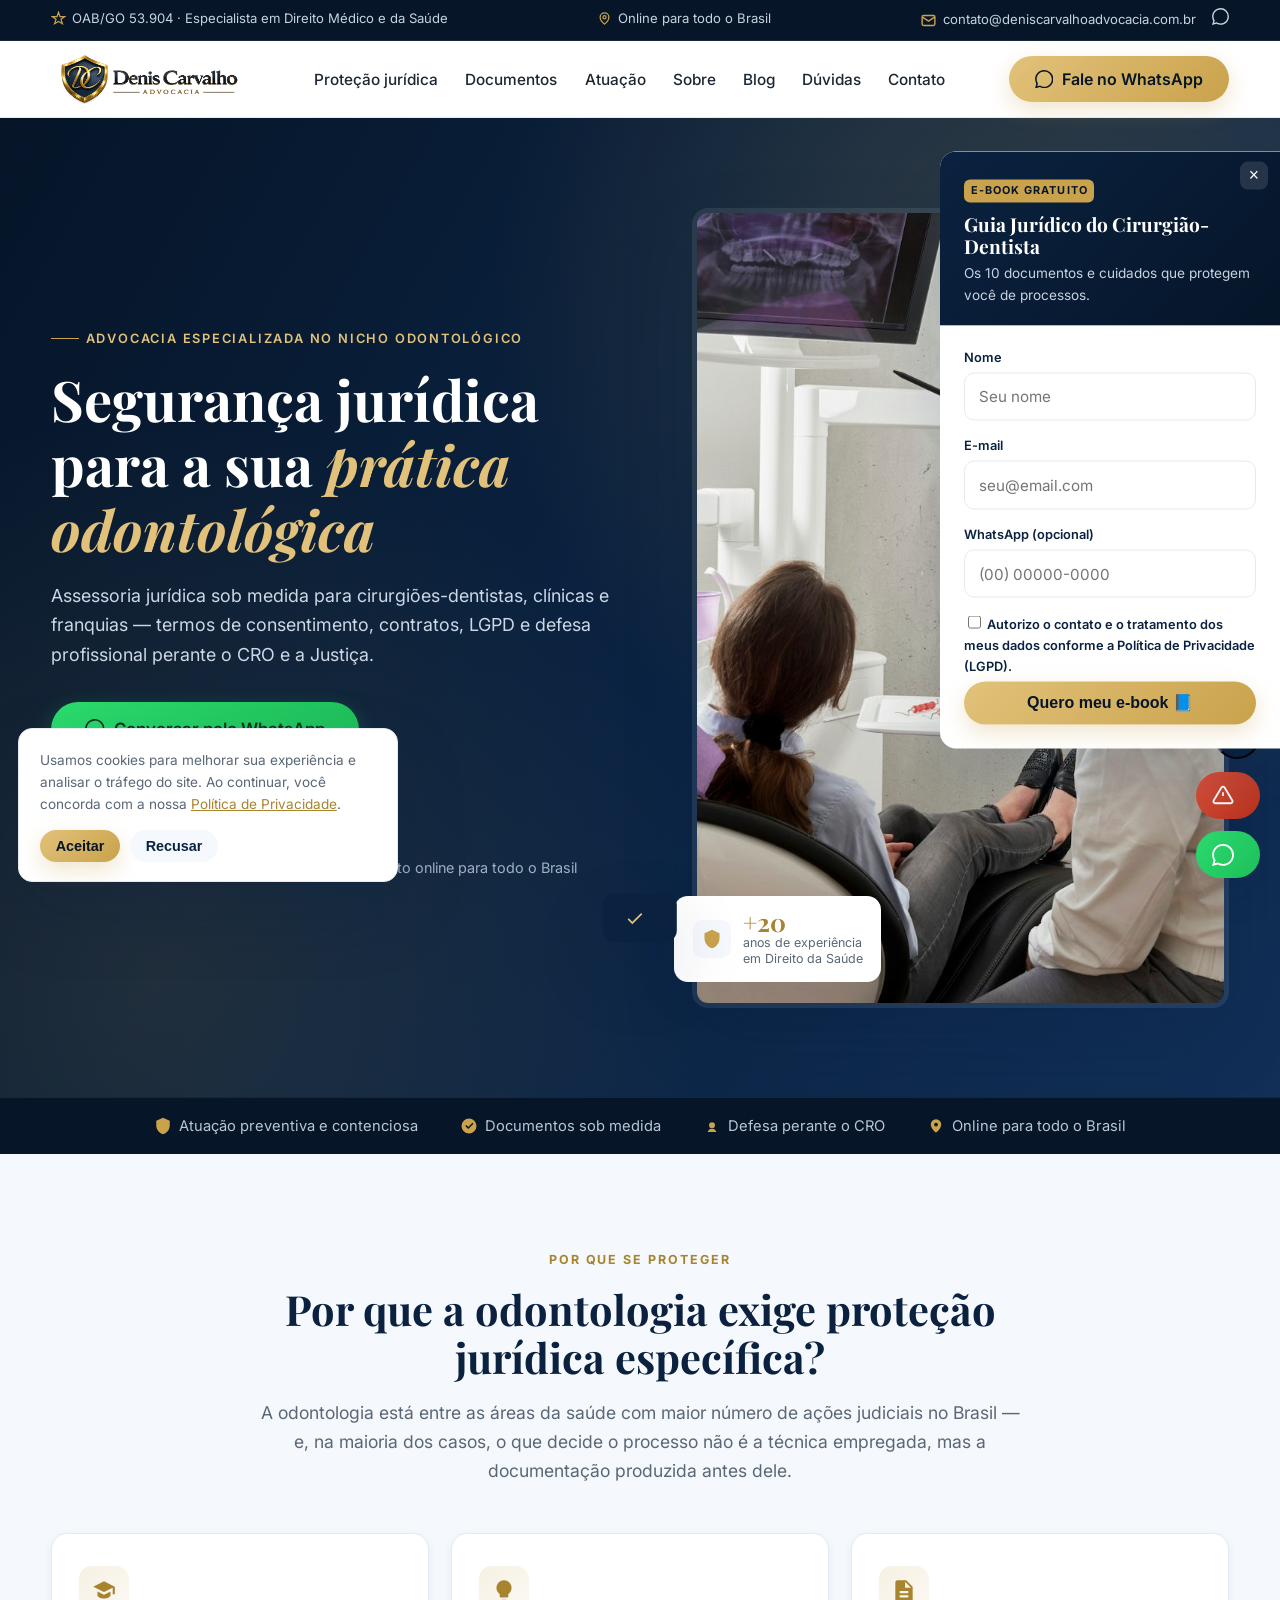
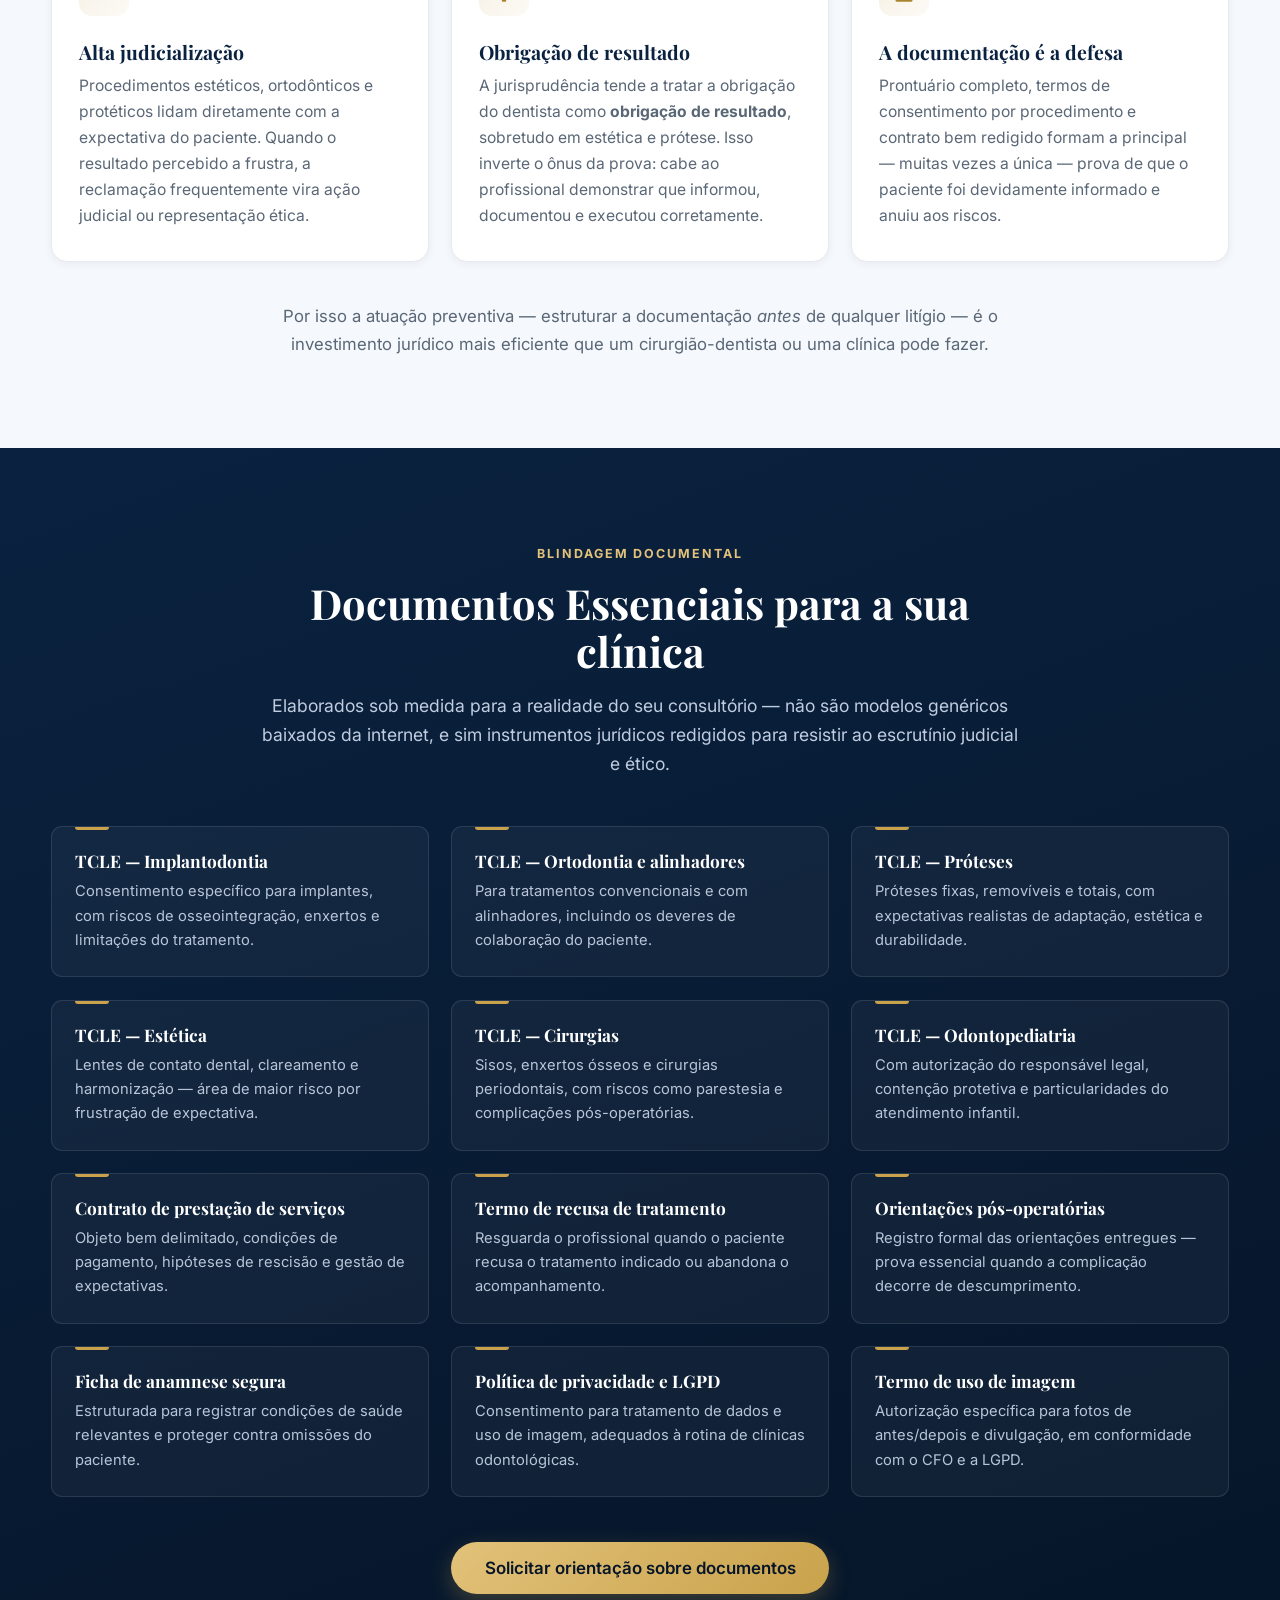
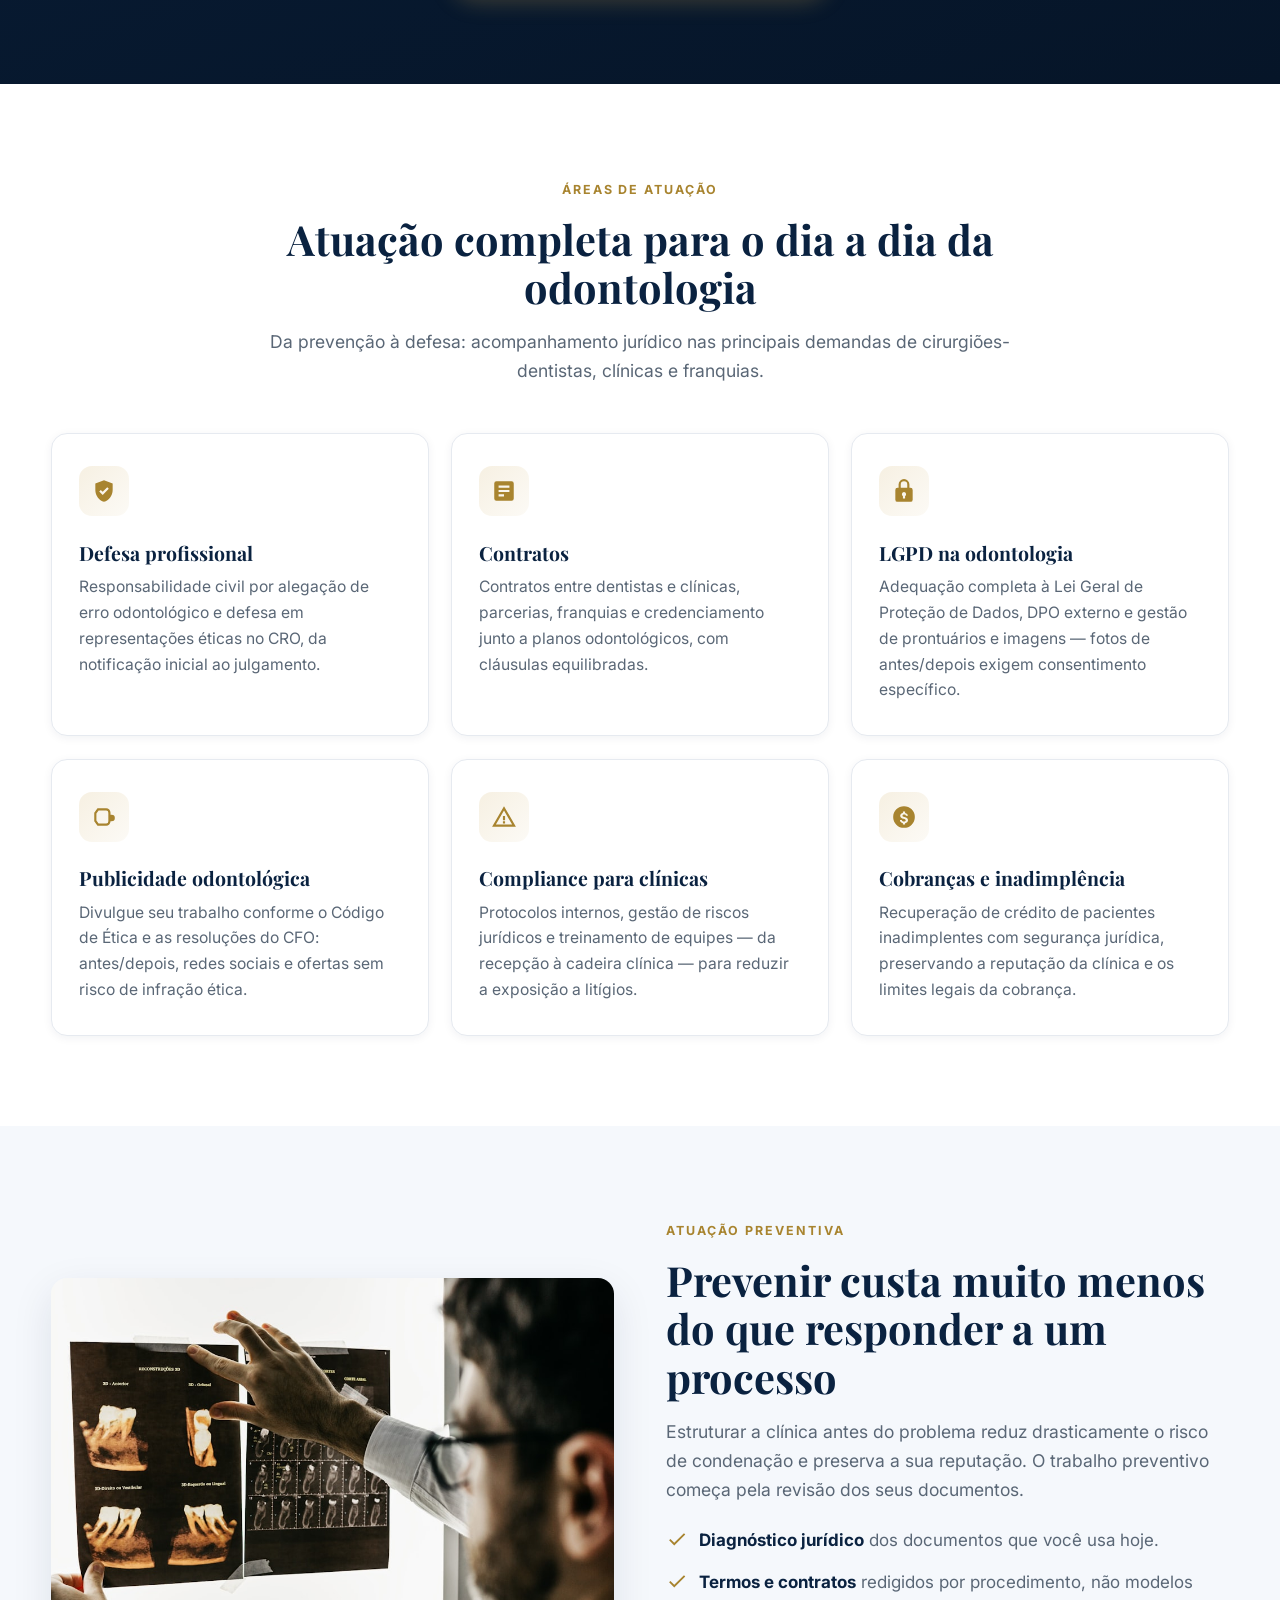
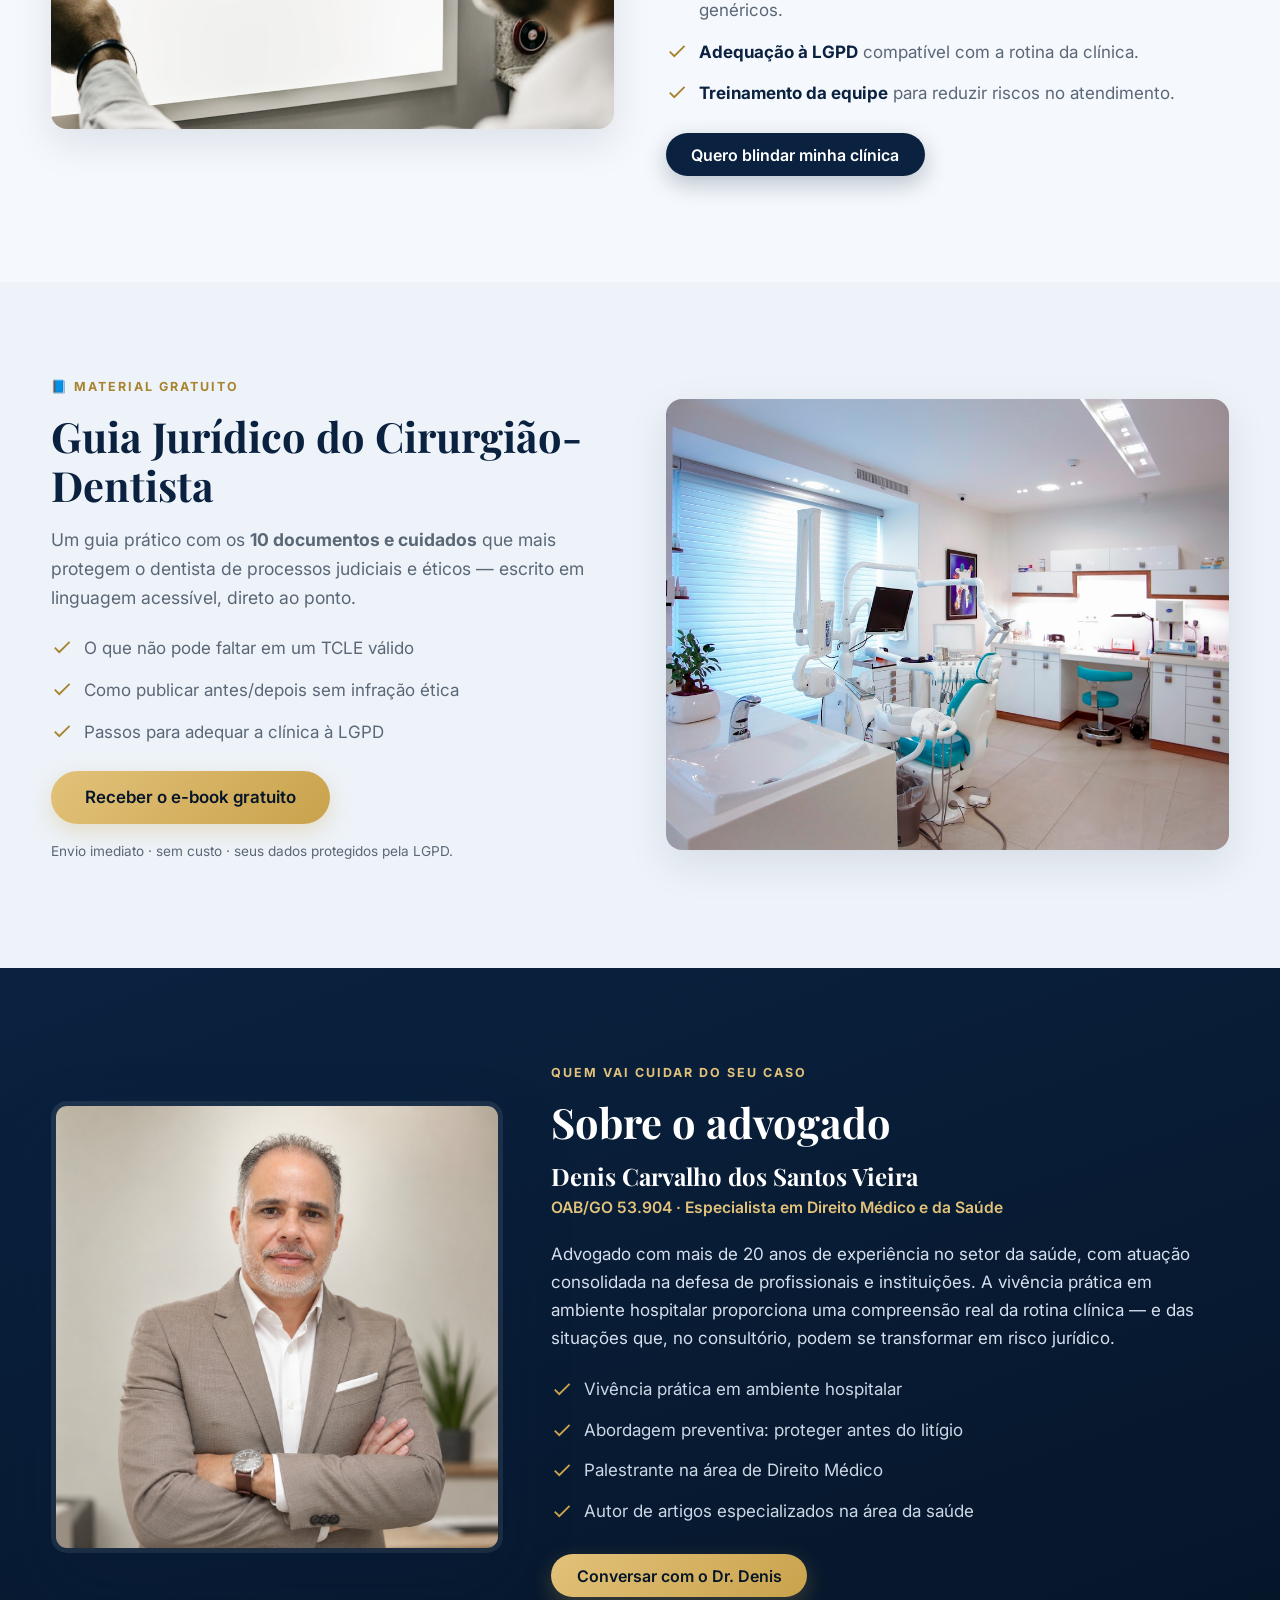
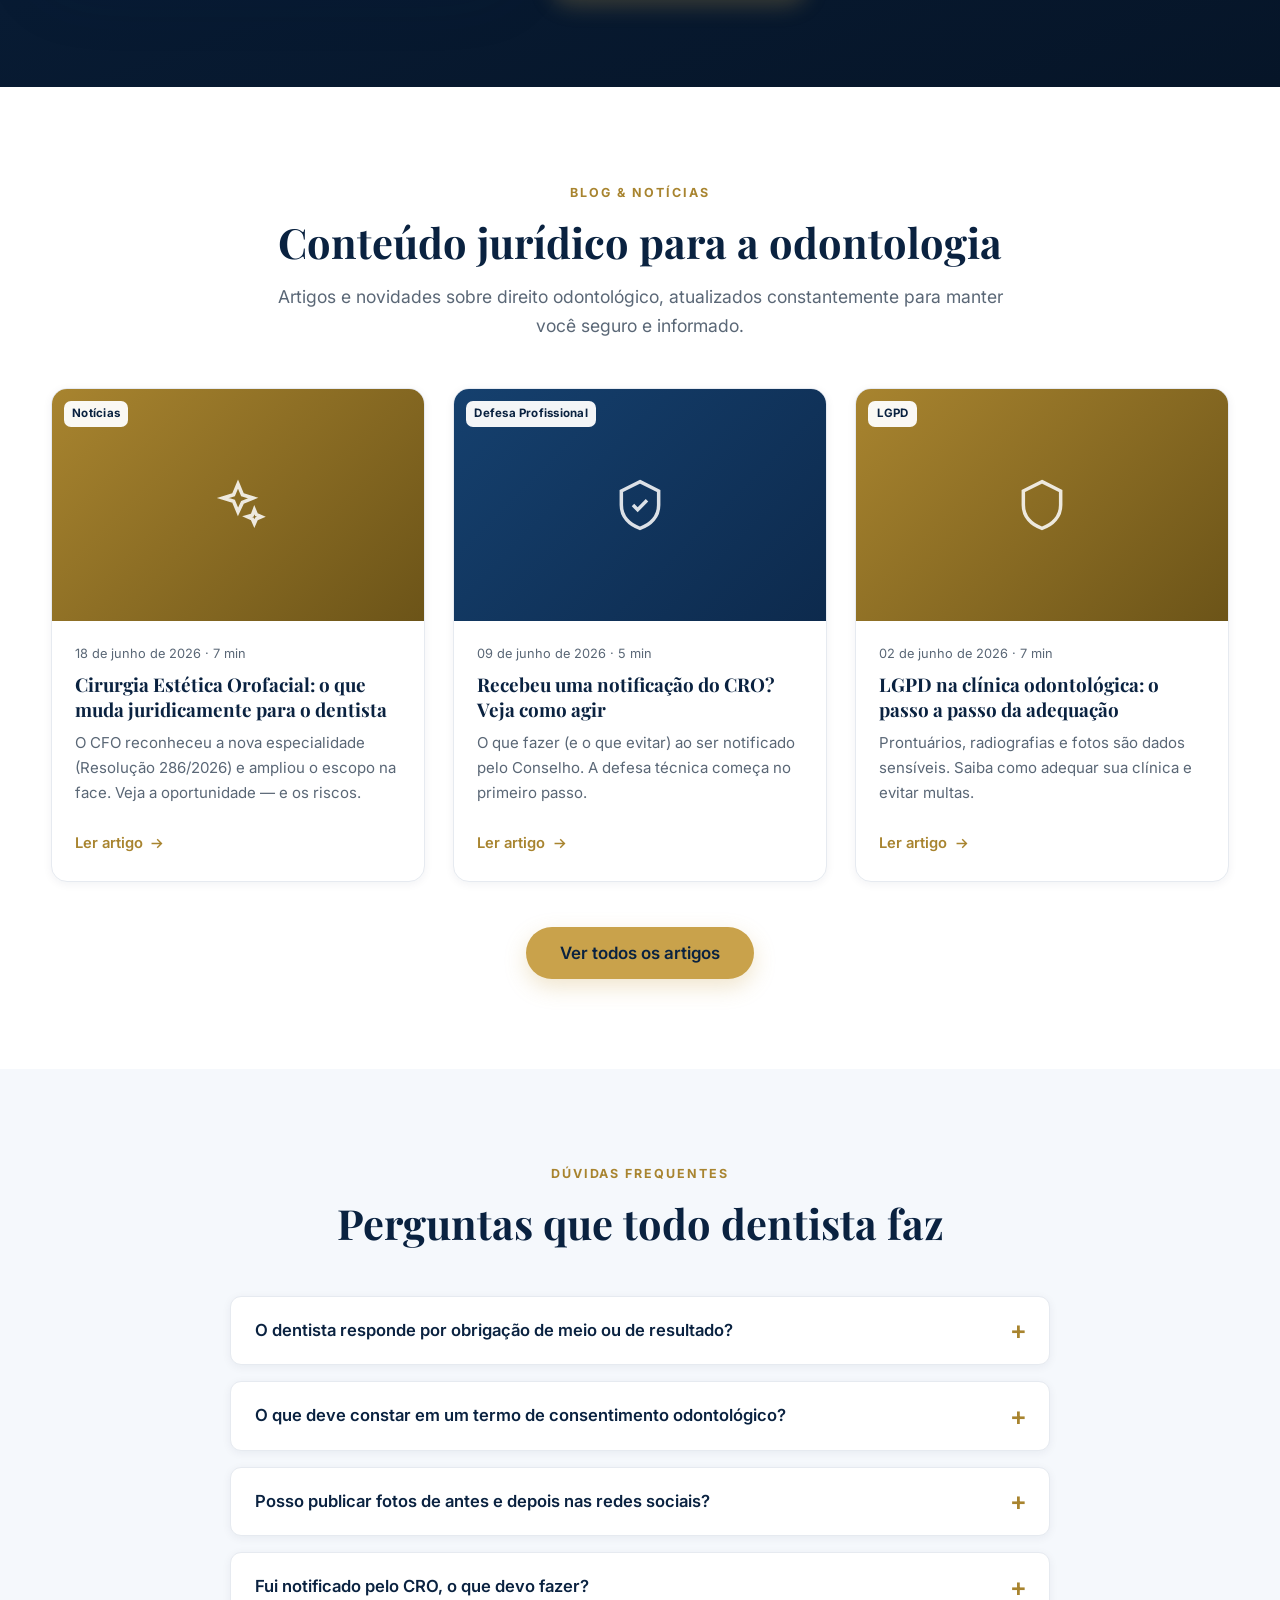
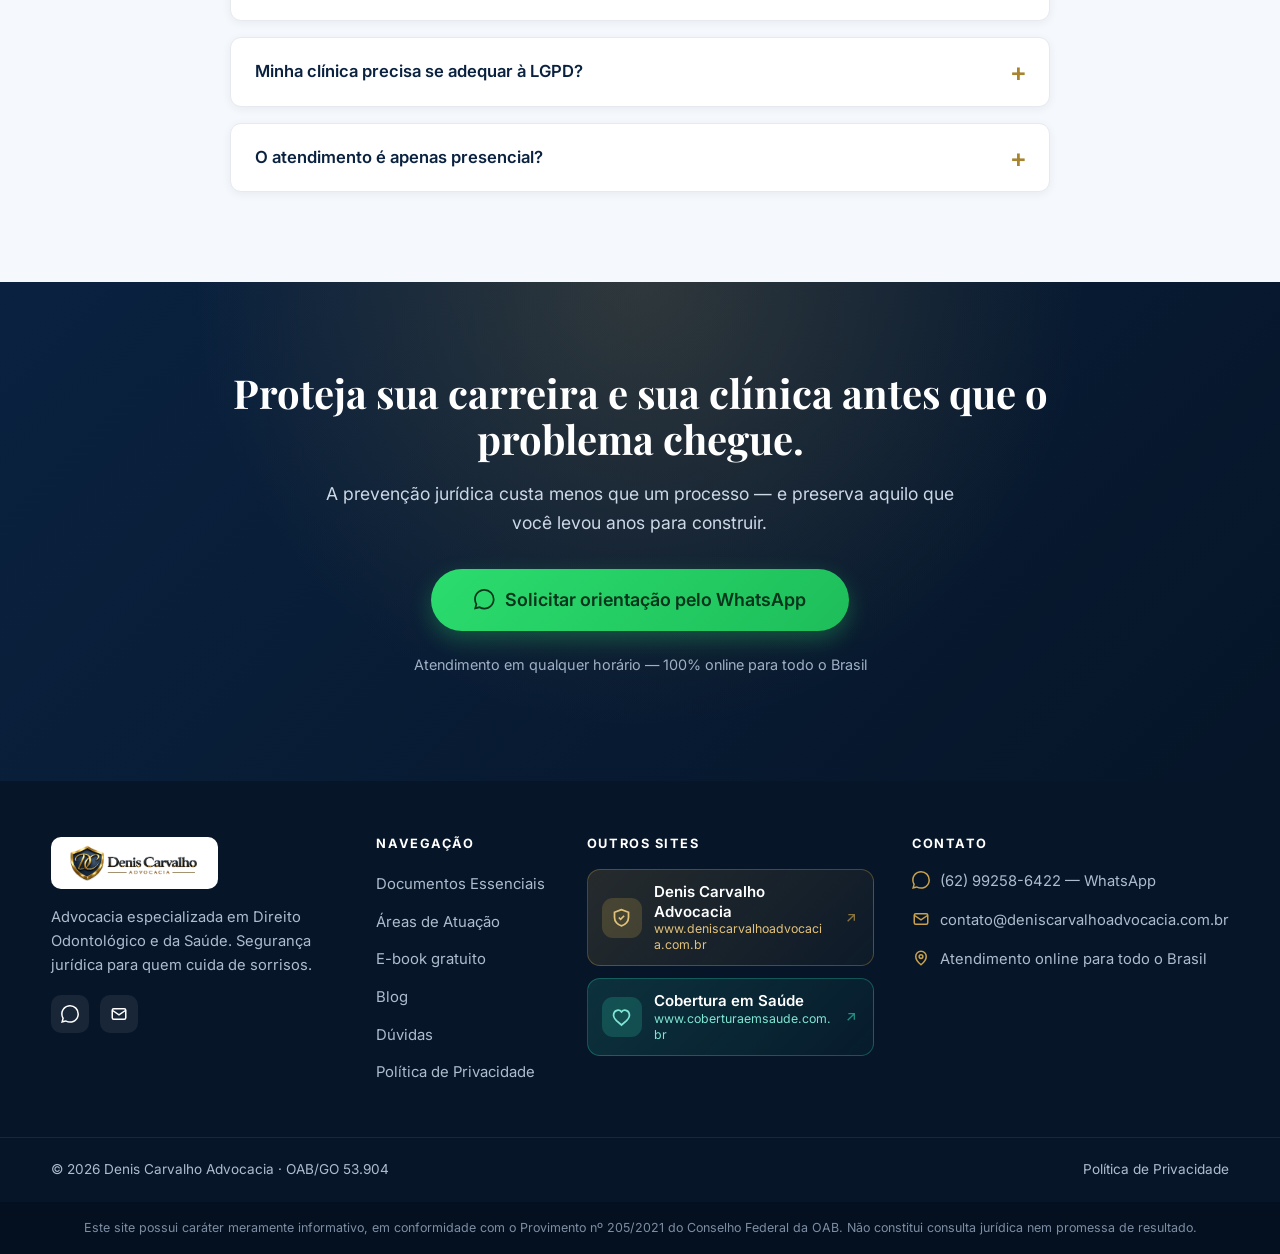
==== commit 23745834: "Botao 'voltar ao topo' redondo (igual aos demais FABs) + bump cache O botao azul de voltar ao topo e" ====
--- a/2026-06-11/files-mentioned-by-the-user-denis/outputs/index.html
+++ b/2026-06-11/files-mentioned-by-the-user-denis/outputs/index.html
@@ -31,7 +31,7 @@
   <link rel="preconnect" href="https://fonts.gstatic.com" crossorigin>
   <link href="https://fonts.googleapis.com/css2?family=Playfair+Display:wght@500;600;700;800&family=Inter:wght@400;500;600;700&display=swap" rel="stylesheet">
 
-  <link rel="stylesheet" href="assets/css/styles.css">
+  <link rel="stylesheet" href="assets/css/styles.css?v=20260619c">
 
   <!-- ===================== Schema.org ===================== -->
   <script type="application/ld+json">
@@ -488,6 +488,6 @@
     </div>
   </div>
 
-  <script src="assets/js/main.js" defer></script>
+  <script src="assets/js/main.js?v=20260619c" defer></script>
 </body>
 </html>
--- a/2026-06-11/files-mentioned-by-the-user-denis/outputs/assets/css/styles.css
+++ b/2026-06-11/files-mentioned-by-the-user-denis/outputs/assets/css/styles.css
@@ -457,7 +457,8 @@
 .fab-urgent { background: linear-gradient(135deg, #e0533d, #b8311c); }
 .fab-urgent svg { stroke: #fff; fill: none; }
 .fab-totop {
-  width: 46px; height: 46px; justify-content: center; padding: 0; background: var(--navy);
+  display: inline-flex; align-items: center; justify-content: center;
+  width: 46px; height: 46px; padding: 0; border-radius: 50%; background: var(--navy);
   opacity: 0; visibility: hidden; transition: opacity .3s, transform .25s, visibility .3s;
 }
 .fab-totop svg { stroke: #fff; fill: none; }
@@ -528,6 +529,13 @@
   .posts { grid-template-columns: 1fr; }
   .footer .grid { grid-template-columns: 1fr; gap: 1.8rem; }
   .fab .fab-label { display: none; }
+  /* botões flutuantes: círculos uniformes e alinhados no celular */
+  .fab-stack { right: 14px; bottom: 16px; gap: .6rem; align-items: center; }
+  .fab { width: 48px; height: 48px; padding: 0; justify-content: center; }
+  .fab svg { width: 23px; height: 23px; }
+  .fab-totop { width: 48px; height: 48px; }
+  .fab-whats::after { animation: none; }     /* sem halo que vaza na borda */
+  .leadin__tab { display: none; }            /* aba do e-book oculta no celular (acessível pelo hero e pela seção E-book) */
   .leadin { width: 300px; }
   .hero__actions .btn { width: 100%; justify-content: center; }
 }
